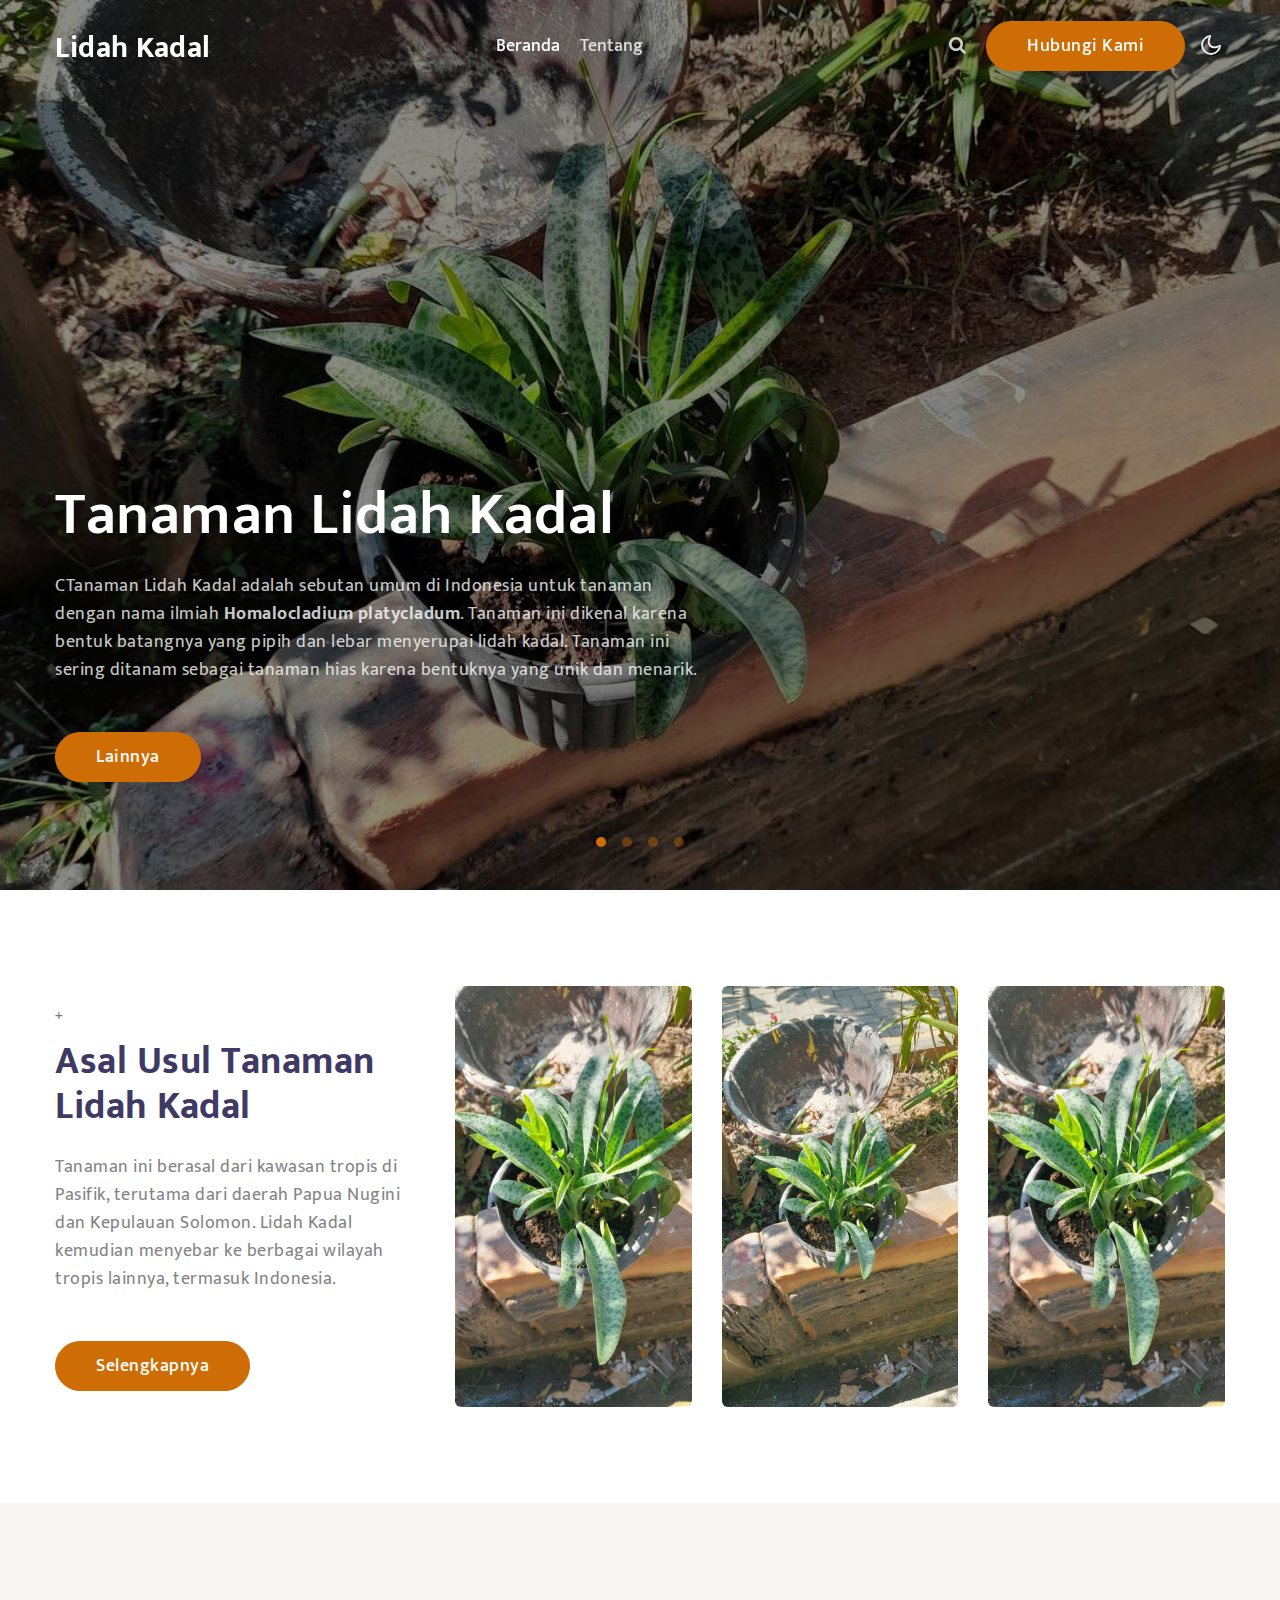
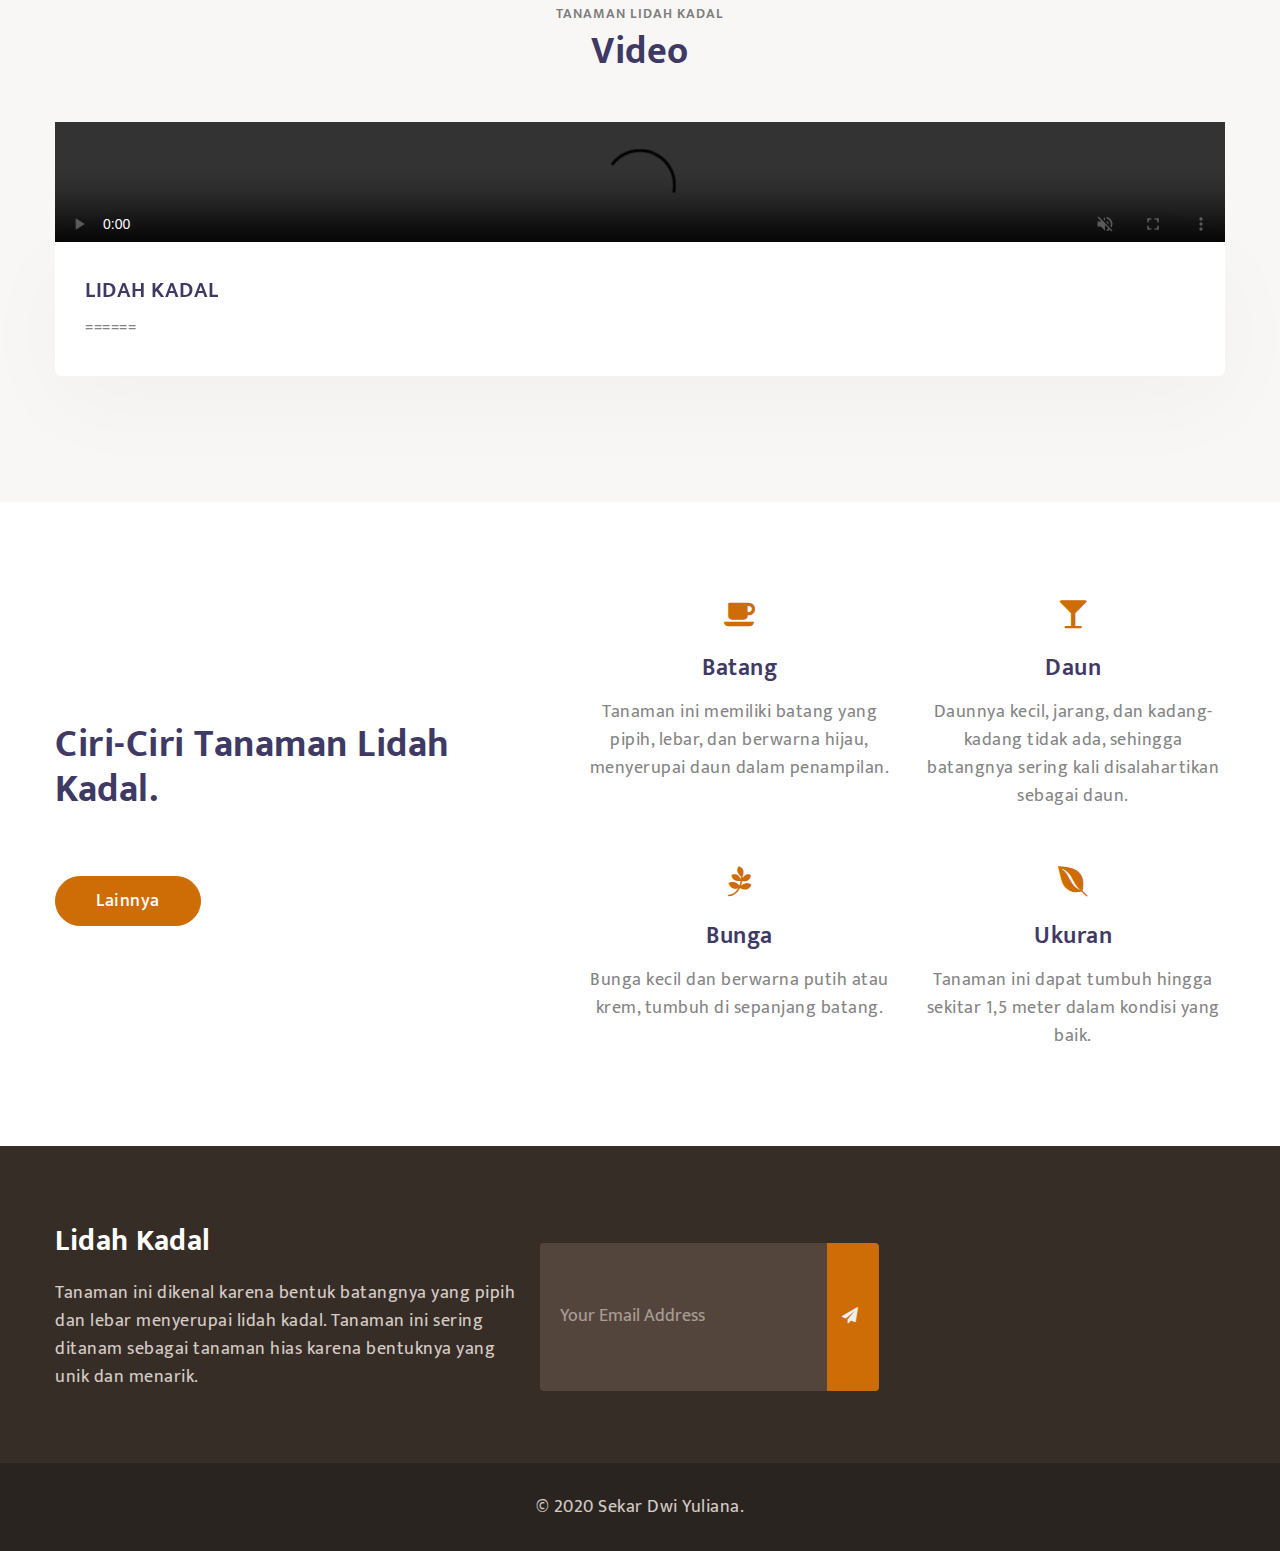
==== lidah kadal/index.html @ 04bbe174 "Add files via upload" ====
<!doctype html>
<html lang="en">
  <head>
    <!-- Required meta tags -->
    <meta charset="utf-8">
    <meta name="viewport" content="width=device-width, initial-scale=1, shrink-to-fit=no">

    <title>Tanaman Lidah Kadal</title>

    <link href="//fonts.googleapis.com/css?family=Mukta:300,400,500" rel="stylesheet">

    <!-- Template CSS -->
    <link rel="stylesheet" href="assets/css/style-starter.css">
  </head>
  <body>
<!--header-->
<header id="site-header" class="fixed-top">
  <div class="container">
      <nav class="navbar navbar-expand-lg stroke px-0 pt-lg-0">
          <h1> <a class="navbar-brand" href="index.html">
                  <span class="fa-sharp-duotone fa-solid fa-seedling"></span> Lidah Kadal
              </a></h1>
          <!-- if logo is image enable this   
  <a class="navbar-brand" href="#index.html">
      <img src="image-path" alt="Your logo" title="Your logo" style="height:35px;" />
  </a> -->
          <button class="navbar-toggler  collapsed bg-gradient" type="button" data-toggle="collapse"
              data-target="#navbarTogglerDemo02" aria-controls="navbarTogglerDemo02" aria-expanded="false"
              aria-label="Toggle navigation">
              <span class="navbar-toggler-icon fa icon-expand fa-bars"></span>
              <span class="navbar-toggler-icon fa icon-close fa-times"></span>
          </button>

          <div class="collapse navbar-collapse" id="navbarTogglerDemo02">
              <ul class="navbar-nav mx-lg-auto">
                  <li class="nav-item active">
                      <a class="nav-link" href="index.html">Beranda <span class="sr-only">(current)</span></a>
                  </li>
                  <li class="nav-item @@about__active">
                      <a class="nav-link" href="about.html">Tentang</a>
                  
              </ul>

              <!--/search-right-->
              <div class="search-right">
                  <a href="#search" title="search"><span class="fa fa-search" aria-hidden="true"></span></a>
                  <!-- search popup -->
                  <div id="search" class="pop-overlay">
                      <div class="popup">

                          <form action="error.html" method="GET" class="search-box">
                              <input type="search" placeholder="Enter Keyword" name="search" required="required"
                                  autofocus="">
                              <button type="submit" class="btn"><span class="fa fa-search"
                                      aria-hidden="true"></span></button>
                          </form>

                      </div>
                      <a class="close" href="#close">×</a>
                  </div>
                  <!-- /search popup -->
              </div>
              <!--//search-right-->
              <div class="top-quote mr-lg-3 mt-lg-0">
                  <a href="#buytheme" class="btn btn-style btn-primary">Hubungi Kami</a>
              </div>
          </div>
          <!-- toggle switch for light and dark theme -->
          <div class="mobile-position">
              <nav class="navigation">
                  <div class="theme-switch-wrapper">
                      <label class="theme-switch" for="checkbox">
                          <input type="checkbox" id="checkbox">
                          <div class="mode-container">
                              <i class="gg-sun"></i>
                              <i class="gg-moon"></i>
                          </div>
                      </label>
                  </div>
              </nav>
          </div>
          <!-- //toggle switch for light and dark theme -->
      </nav>
  </div>
</header>
<!--/header-->
<!-- main-slider -->
<section class="w3l-main-slider" id="home">
    <div class="companies20-content">
        <div class="owl-one owl-carousel owl-theme">
            <div class="item">
                <li>
                    <div class="slider-info banner-view bg bg2">
                        <div class="banner-info">
                            <div class="container">
                                <div class="banner-info-bg">
                                    <h5>Tanaman Lidah Kadal</h5>
                                    <p class="mt-4">CTanaman Lidah Kadal adalah sebutan umum di Indonesia untuk tanaman dengan nama ilmiah <b>Homalocladium platycladum</b>.
                                    Tanaman ini dikenal karena bentuk batangnya yang pipih dan lebar menyerupai lidah kadal. Tanaman ini sering ditanam
                                    sebagai tanaman hias karena bentuknya yang unik dan menarik. </p>
                                    <a class="btn btn-style btn-primary mt-sm-5 mt-4" href="about.html"> Lainnya</a>
                                </div>
                            </div>
                        </div>
                    </div>
                </li>
            </div>
            <div class="item">
                <li>
                    <div class="slider-info banner-view bg bg2">
                        <div class="banner-info">
                            <div class="container">
                                <div class="banner-info-bg">
                                    <h5>Tanaman Lidah Kadal</h5>
                                    <p class="mt-4">CTanaman Lidah Kadal adalah sebutan umum di Indonesia untuk tanaman dengan nama ilmiah <b>Homalocladium
                                            platycladum</b>.
                                        Tanaman ini dikenal karena bentuk batangnya yang pipih dan lebar menyerupai lidah kadal. Tanaman ini sering ditanam
                                        sebagai tanaman hias karena bentuknya yang unik dan menarik. </p>
                                    <a class="btn btn-style btn-primary mt-sm-5 mt-4" href="about.html"> Lainnya</a>
                                </div>
                            </div>
                        </div>
                    </div>
                </li>
            </div>
            <div class="item">
                <li>
                    <div class="slider-info banner-view bg bg2">
                        <div class="banner-info">
                            <div class="container">
                                <div class="banner-info-bg">
                                    <h5>Tanaman Lidah Kadal</h5>
                                    <p class="mt-4">CTanaman Lidah Kadal adalah sebutan umum di Indonesia untuk tanaman dengan nama ilmiah <b>Homalocladium
                                            platycladum</b>.
                                        Tanaman ini dikenal karena bentuk batangnya yang pipih dan lebar menyerupai lidah kadal. Tanaman ini sering ditanam
                                        sebagai tanaman hias karena bentuknya yang unik dan menarik. </p>
                                    <a class="btn btn-style btn-primary mt-sm-5 mt-4" href="about.html"> Lainnya</a>
                                </div>
                            </div>
                        </div>
                    </div>
                </li>
            </div>
            <div class="item">
                <li>
                    <div class="slider-info banner-view bg bg2">
                        <div class="banner-info">
                            <div class="container">
                                <div class="banner-info-bg">
                                    <h5>Celebrate coffee brands</h5>
                                    <p class="mt-4">Coffee Shop is the place where you can get flavorful coffee strains
                                        from global elite brands and roasters at very affordable price. Lorem ipsum
                                        dolor sit amet elit. Non, explicabo et sit amet. </p>
                                    <a class="btn btn-style btn-primary mt-sm-5 mt-4" href="about.html"> Lainnya</a>
                                </div>
                            </div>
                        </div>
                    </div>
                </li>
            </div>
        </div>
    </div>
</section>
<!-- /main-slider -->
<section class="w3l-servicesblock py-5" id="who">
    <div class="container py-lg-5 py-md-4 py-2">
        <div class="row">
            <div class="col-lg-4 about-right-faq align-self">
                <span class="title-small mb-2">+</span>
                <h3 class="title-big mx-0"> Asal Usul Tanaman Lidah Kadal</h3>
                <p class="mt-lg-4 mt-3">Tanaman ini berasal dari kawasan tropis di Pasifik, terutama dari daerah Papua Nugini dan Kepulauan Solomon. Lidah Kadal
                kemudian menyebar ke berbagai wilayah tropis lainnya, termasuk Indonesia.</p>
                <a class="btn btn-style btn-primary mt-lg-5 mt-4" href="about.html"> Selengkapnya</a>
            </div>
            <div class="col-lg-8">
                <div class="row">
                    <div class="col-md-4 col-6 left-wthree-img mt-lg-0 mt-5">
                        <img src="assets/images/a1.jpg" alt="" class="img-fluid radius-image">
                    </div>
                    <div class="col-md-4 col-6 left-wthree-img mt-lg-0 mt-5">
                        <img src="assets/images/a2.jpg" alt="" class="img-fluid radius-image">
                    </div>
                    <div class="col-md-4 col-6 left-wthree-img mt-lg-0 mt-md-5 mt-4">
                        <img src="assets/images/a3.jpg" alt="" class="img-fluid radius-image">
                    </div>
                </div>
            </div>
        </div>
    </div>
</section>
<section class="w3l-features-8" id="products">
    <!-- /features -->
    <div class="features py-5">
        <div class="container py-lg-5 py-md-4 py-2">
            <h5 class="title-small text-center">TANAMAN LIDAH KADAL</h5>
            <h3 class="title-big text-center mb-md-5 mb-4">Video</h3>
            <div class="fea-gd-vv text-center row">
                <div class="float-top col-lg-12 col-md-12">
                    <video class="video-responsive" controls autoplay loop muted>
                        <source src="assets/images/lidahh.mp4" type="video/mp4">
                        Your browser does not support the video tag.
                    </video>
                    <div class="float-lt feature-gd">
                        <h3><a href="#url">LIDAH KADAL</a></h3>
                        <p>======</p>
                    </div>
                </div>
            </div>
        </div>
    </div>
    <!-- //features -->
</section>
<!-- /homeblock2-->
<section class="w3l-homeblock2 py-5" id="services">
    <div class="container py-lg-5 py-md-4">
        <div class="grids-area-hny main-cont-wthree-fea row">
            <div class="col-lg-5 align-self">
                <span class="title-small"></span>
                <h3 class="title-big mx-0"> Ciri-Ciri Tanaman Lidah Kadal.</h3>
                <p class="mt-3"></p>
                <a class="btn btn-style btn-primary mt-sm-5 mt-4" href="about.html">Lainnya</a>
            </div>
            <div class="col-lg-7 pl-lg-5 mt-lg-0 mt-5">
                <div class="row">
                    <div class="col-sm-6 grids-feature">
                        <div class="area-box">
                            <span class="fa fa-coffee"></span>
                            <h4><a href="#feature" class="title-head">Batang</a></h4>
                            <p>Tanaman ini memiliki batang yang pipih, lebar, dan berwarna hijau, menyerupai daun dalam penampilan.</p>
                        </div>
                    </div>
                    <div class="col-sm-6 grids-feature mt-sm-0 mt-5">
                        <div class="area-box">
                            <span class="fa fa-glass"></span>
                            <h4><a href="#feature" class="title-head">Daun</a></h4>
                            <p>Daunnya kecil, jarang, dan kadang-kadang tidak ada, sehingga batangnya sering kali disalahartikan sebagai daun.</p>
                        </div>
                    </div>
                    <div class="col-sm-6 grids-feature mt-5 pt-lg-2">
                        <div class="area-box">
                            <span class="fa fa-pagelines"></span>
                            <h4><a href="#feature" class="title-head">Bunga</a></h4>
                            <p>Bunga kecil dan berwarna putih atau krem, tumbuh di sepanjang batang.</p>
                        </div>
                    </div>
                    <div class="col-sm-6 grids-feature mt-5 pt-lg-2">
                        <div class="area-box">
                            <span class="fa fa-envira"></span>
                            <h4><a href="#feature" class="title-head">Ukuran</a></h4>
                            <p>Tanaman ini dapat tumbuh hingga sekitar 1,5 meter dalam kondisi yang baik.</p>
                        </div>
                    </div>
                </div>
            </div>
        </div>
    </div>
</section>

<section class="w3l-footer-29-main">
  <div class="footer-29 py-5">
    <div class="container py-lg-4 py-sm-3">
      <div class="row footer-top-29">
        <div class="col-lg-5 footer-list-29 footer-1">
          <h2><a href="index.html" class=""><span class=""></span> Lidah Kadal</a></h2>
          <p>Tanaman ini dikenal karena bentuk batangnya yang pipih dan lebar menyerupai lidah kadal. Tanaman ini sering ditanam
        sebagai tanaman hias karena bentuknya yang unik dan menarik.
          </p>
        </div>
        

          <form action="#" class="subscribe" method="post">
            <input type="email" name="email" placeholder="Your Email Address" required="">
            <button><span class="fa fa-paper-plane"></span></button>
          </form>
        </div>
      </div>

    </div>
  </div>
  <div class="bottom-copies text-center">
    <div class="container">
      <p class="copy-footer-29">© 2020 Sekar Dwi Yuliana.
    </div>
  </div>

  <!-- move top -->
  <button onclick="topFunction()" id="movetop" title="Go to top">
    <span class="fa fa-angle-up"></span>
  </button>
  <script>
    // When the user scrolls down 20px from the top of the document, show the button
    window.onscroll = function () {
      scrollFunction()
    };

    function scrollFunction() {
      if (document.body.scrollTop > 20 || document.documentElement.scrollTop > 20) {
        document.getElementById("movetop").style.display = "block";
      } else {
        document.getElementById("movetop").style.display = "none";
      }
    }

    // When the user clicks on the button, scroll to the top of the document
    function topFunction() {
      document.body.scrollTop = 0;
      document.documentElement.scrollTop = 0;
    }
  </script>
  <!-- //move top -->
</section>

<!-- Template JavaScript -->
<script src="assets/js/jquery-3.3.1.min.js"></script>

<script src="assets/js/theme-change.js"></script>

<!-- js for portfolio lightbox -->
<script src="assets/js/jquery-2.1.4.min.js"></script>
<script src="assets/js/jquery.chocolat.js "></script>
<!--light-box-files -->
<script type="text/javascript ">
  $(function () {
    $('.w3_agile_portfolio_grid a').Chocolat();
  });
</script>
<!-- /js for portfolio lightbox -->

<script src="assets/js/jquery.magnific-popup.min.js"></script>
<script>
  $(document).ready(function () {
    $('.popup-with-zoom-anim').magnificPopup({
      type: 'inline',

      fixedContentPos: false,
      fixedBgPos: true,

      overflowY: 'auto',

      closeBtnInside: true,
      preloader: false,

      midClick: true,
      removalDelay: 300,
      mainClass: 'my-mfp-zoom-in'
    });

    $('.popup-with-move-anim').magnificPopup({
      type: 'inline',

      fixedContentPos: false,
      fixedBgPos: true,

      overflowY: 'auto',

      closeBtnInside: true,
      preloader: false,

      midClick: true,
      removalDelay: 300,
      mainClass: 'my-mfp-slide-bottom'
    });
  });
</script>

<!-- script for testimonials -->
<script>
  $(document).ready(function () {
    $('.owl-testimonial').owlCarousel({
      loop: true,
      margin: 0,
      nav: true,
      dots: false,
      responsiveClass: true,
      autoplay: false,
      autoplayTimeout: 5000,
      autoplaySpeed: 1000,
      autoplayHoverPause: false,
      responsive: {
        0: {
          items: 1,
          nav: true
        },
        480: {
          items: 1,
          nav: true
        },
        667: {
          items: 1,
          nav: true
        },
        1000: {
          items: 1,
          nav: true
        }
      }
    })
  })
</script>
<!-- //script for testimonials -->

<!-- script for blog slider -->
<script>
  $(document).ready(function () {
    $('.owl-two').owlCarousel({
      loop: true,
      margin: 30,
      nav: false,
      responsiveClass: true,
      autoplay: false,
      autoplayTimeout: 5000,
      autoplaySpeed: 1000,
      autoplayHoverPause: false,
      responsive: {
        0: {
          items: 1,
          nav: false
        },
        480: {
          items: 1,
          nav: false
        },
        992: {
          items: 2,
          nav: false
        }
      }
    })
  })
</script>
<!-- //script for blog slider -->

<script src="assets/js/owl.carousel.js"></script>

<!-- script for banner slider-->
<script>
  $(document).ready(function () {
    $('.owl-one').owlCarousel({
      loop: true,
      margin: 0,
      nav: false,
      responsiveClass: true,
      autoplay: false,
      autoplayTimeout: 5000,
      autoplaySpeed: 1000,
      autoplayHoverPause: false,
      responsive: {
        0: {
          items: 1,
          nav: false
        },
        480: {
          items: 1,
          nav: false
        },
        667: {
          items: 1,
          nav: false
        },
        1000: {
          items: 1,
          nav: false
        }
      }
    })
  })
</script>
<!-- //script -->


<!-- disable body scroll which navbar is in active -->
<script>
  $(function () {
    $('.navbar-toggler').click(function () {
      $('body').toggleClass('noscroll');
    })
  });
</script>
<!-- disable body scroll which navbar is in active -->

<!--/MENU-JS-->
<script>
  $(window).on("scroll", function () {
    var scroll = $(window).scrollTop();

    if (scroll >= 80) {
      $("#site-header").addClass("nav-fixed");
    } else {
      $("#site-header").removeClass("nav-fixed");
    }
  });

  //Main navigation Active Class Add Remove
  $(".navbar-toggler").on("click", function () {
    $("header").toggleClass("active");
  });
  $(document).on("ready", function () {
    if ($(window).width() > 991) {
      $("header").removeClass("active");
    }
    $(window).on("resize", function () {
      if ($(window).width() > 991) {
        $("header").removeClass("active");
      }
    });
  });
</script>
<!--//MENU-JS-->

<script src="assets/js/bootstrap.min.js"></script>
</body>

</html>
---- lidah kadal/assets/css/style-starter.css ----
@charset "UTF-8";
/*--
Author: W3layouts
Author URL: http://w3layouts.com
--*/
/*!
 * Bootstrap v4.4.1 (https://getbootstrap.com/)
 * Copyright 2011-2019 The Bootstrap Authors
 * Copyright 2011-2019 Twitter, Inc.
 * Licensed under MIT (https://github.com/twbs/bootstrap/blob/master/LICENSE)
 */
:root {
  --blue: #007bff;
  --indigo: #6610f2;
  --purple: #6f42c1;
  --pink: #e83e8c;
  --red: #dc3545;
  --orange: #fd7e14;
  --yellow: #ffc107;
  --green: #28a745;
  --teal: #20c997;
  --cyan: #17a2b8;
  --white: #fff;
  --gray: #6c757d;
  --gray-dark: #343a40;
  --primary: #ce6d06;
  --secondary: #f8b195;
  --success: #28a745;
  --info: #17a2b8;
  --warning: #ffc107;
  --danger: #dc3545;
  --light: #f8f9fa;
  --dark: #343a40;
  --breakpoint-xs: 0;
  --breakpoint-sm: 576px;
  --breakpoint-md: 768px;
  --breakpoint-lg: 992px;
  --breakpoint-xl: 1200px;
  --font-family-sans-serif: -apple-system, BlinkMacSystemFont, "Segoe UI", Roboto, "Helvetica Neue", Arial, "Noto Sans", sans-serif, "Apple Color Emoji", "Segoe UI Emoji", "Segoe UI Symbol", "Noto Color Emoji";
  --font-family-monospace: SFMono-Regular, Menlo, Monaco, Consolas, "Liberation Mono", "Courier New", monospace; }

*,
*::before,
*::after {
  box-sizing: border-box; }

html {
  font-family: sans-serif;
  line-height: 1.15;
  -webkit-text-size-adjust: 100%;
  -webkit-tap-highlight-color: rgba(0, 0, 0, 0); }

article, aside, figcaption, figure, footer, header, hgroup, main, nav, section {
  display: block; }

body {
  margin: 0;
  font-family: -apple-system, BlinkMacSystemFont, "Segoe UI", Roboto, "Helvetica Neue", Arial, "Noto Sans", sans-serif, "Apple Color Emoji", "Segoe UI Emoji", "Segoe UI Symbol", "Noto Color Emoji";
  font-size: 1rem;
  font-weight: 400;
  line-height: 1.5;
  color: #212529;
  text-align: left;
  background-color: #fff; }

[tabindex="-1"]:focus:not(:focus-visible) {
  outline: 0 !important; }

hr {
  box-sizing: content-box;
  height: 0;
  overflow: visible; }

h1, h2, h3, h4, h5, h6 {
  margin-top: 0;
  margin-bottom: 0.5rem; }

p {
  margin-top: 0;
  margin-bottom: 1rem; }

abbr[title],
abbr[data-original-title] {
  text-decoration: underline;
  -webkit-text-decoration: underline dotted;
          text-decoration: underline dotted;
  cursor: help;
  border-bottom: 0;
  -webkit-text-decoration-skip-ink: none;
          text-decoration-skip-ink: none; }

address {
  margin-bottom: 1rem;
  font-style: normal;
  line-height: inherit; }

ol,
ul,
dl {
  margin-top: 0;
  margin-bottom: 1rem; }

ol ol,
ul ul,
ol ul,
ul ol {
  margin-bottom: 0; }

dt {
  font-weight: 700; }

dd {
  margin-bottom: .5rem;
  margin-left: 0; }

blockquote {
  margin: 0 0 1rem; }

b,
strong {
  font-weight: bolder; }

small {
  font-size: 80%; }

sub,
sup {
  position: relative;
  font-size: 75%;
  line-height: 0;
  vertical-align: baseline; }

sub {
  bottom: -.25em; }

sup {
  top: -.5em; }

a {
  color: #ce6d06;
  text-decoration: none;
  background-color: transparent; }
  a:hover {
    color: #844604;
    text-decoration: underline; }

a:not([href]) {
  color: inherit;
  text-decoration: none; }
  a:not([href]):hover {
    color: inherit;
    text-decoration: none; }

pre,
code,
kbd,
samp {
  font-family: SFMono-Regular, Menlo, Monaco, Consolas, "Liberation Mono", "Courier New", monospace;
  font-size: 1em; }

pre {
  margin-top: 0;
  margin-bottom: 1rem;
  overflow: auto; }

figure {
  margin: 0 0 1rem; }

img {
  vertical-align: middle;
  border-style: none; }

svg {
  overflow: hidden;
  vertical-align: middle; }

table {
  border-collapse: collapse; }

caption {
  padding-top: 0.75rem;
  padding-bottom: 0.75rem;
  color: #6c757d;
  text-align: left;
  caption-side: bottom; }

th {
  text-align: inherit; }

label {
  display: inline-block;
  margin-bottom: 0.5rem; }

button {
  border-radius: 0; }

button:focus {
  outline: 1px dotted;
  outline: 5px auto -webkit-focus-ring-color; }

input,
button,
select,
optgroup,
textarea {
  margin: 0;
  font-family: inherit;
  font-size: inherit;
  line-height: inherit; }

button,
input {
  overflow: visible; }

button,
select {
  text-transform: none; }

select {
  word-wrap: normal; }

button,
[type="button"],
[type="reset"],
[type="submit"] {
  -webkit-appearance: button; }

button:not(:disabled),
[type="button"]:not(:disabled),
[type="reset"]:not(:disabled),
[type="submit"]:not(:disabled) {
  cursor: pointer; }

button::-moz-focus-inner,
[type="button"]::-moz-focus-inner,
[type="reset"]::-moz-focus-inner,
[type="submit"]::-moz-focus-inner {
  padding: 0;
  border-style: none; }

input[type="radio"],
input[type="checkbox"] {
  box-sizing: border-box;
  padding: 0; }

input[type="date"],
input[type="time"],
input[type="datetime-local"],
input[type="month"] {
  -webkit-appearance: listbox; }

textarea {
  overflow: auto;
  resize: vertical; }

fieldset {
  min-width: 0;
  padding: 0;
  margin: 0;
  border: 0; }

legend {
  display: block;
  width: 100%;
  max-width: 100%;
  padding: 0;
  margin-bottom: .5rem;
  font-size: 1.5rem;
  line-height: inherit;
  color: inherit;
  white-space: normal; }
  @media (max-width: 1200px) {
    legend {
      font-size: calc(1.275rem + 0.3vw) ; } }

progress {
  vertical-align: baseline; }

[type="number"]::-webkit-inner-spin-button,
[type="number"]::-webkit-outer-spin-button {
  height: auto; }

[type="search"] {
  outline-offset: -2px;
  -webkit-appearance: none; }

[type="search"]::-webkit-search-decoration {
  -webkit-appearance: none; }

::-webkit-file-upload-button {
  font: inherit;
  -webkit-appearance: button; }

output {
  display: inline-block; }

summary {
  display: list-item;
  cursor: pointer; }

template {
  display: none; }

[hidden] {
  display: none !important; }

h1, h2, h3, h4, h5, h6,
.h1, .h2, .h3, .h4, .h5, .h6 {
  margin-bottom: 0.5rem;
  font-weight: 500;
  line-height: 1.2; }

h1, .h1 {
  font-size: 2.5rem; }
  @media (max-width: 1200px) {
    h1, .h1 {
      font-size: calc(1.375rem + 1.5vw) ; } }

h2, .h2 {
  font-size: 2rem; }
  @media (max-width: 1200px) {
    h2, .h2 {
      font-size: calc(1.325rem + 0.9vw) ; } }

h3, .h3 {
  font-size: 1.75rem; }
  @media (max-width: 1200px) {
    h3, .h3 {
      font-size: calc(1.3rem + 0.6vw) ; } }

h4, .h4 {
  font-size: 1.5rem; }
  @media (max-width: 1200px) {
    h4, .h4 {
      font-size: calc(1.275rem + 0.3vw) ; } }

h5, .h5 {
  font-size: 1.25rem; }

h6, .h6 {
  font-size: 1rem; }

.lead {
  font-size: 1.25rem;
  font-weight: 300; }

.display-1 {
  font-size: 6rem;
  font-weight: 300;
  line-height: 1.2; }
  @media (max-width: 1200px) {
    .display-1 {
      font-size: calc(1.725rem + 5.7vw) ; } }

.display-2 {
  font-size: 5.5rem;
  font-weight: 300;
  line-height: 1.2; }
  @media (max-width: 1200px) {
    .display-2 {
      font-size: calc(1.675rem + 5.1vw) ; } }

.display-3 {
  font-size: 4.5rem;
  font-weight: 300;
  line-height: 1.2; }
  @media (max-width: 1200px) {
    .display-3 {
      font-size: calc(1.575rem + 3.9vw) ; } }

.display-4 {
  font-size: 3.5rem;
  font-weight: 300;
  line-height: 1.2; }
  @media (max-width: 1200px) {
    .display-4 {
      font-size: calc(1.475rem + 2.7vw) ; } }

hr {
  margin-top: 1rem;
  margin-bottom: 1rem;
  border: 0;
  border-top: 1px solid rgba(0, 0, 0, 0.1); }

small,
.small {
  font-size: 80%;
  font-weight: 400; }

mark,
.mark {
  padding: 0.2em;
  background-color: #fcf8e3; }

.list-unstyled {
  padding-left: 0;
  list-style: none; }

.list-inline {
  padding-left: 0;
  list-style: none; }

.list-inline-item {
  display: inline-block; }
  .list-inline-item:not(:last-child) {
    margin-right: 0.5rem; }

.initialism {
  font-size: 90%;
  text-transform: uppercase; }

.blockquote {
  margin-bottom: 1rem;
  font-size: 1.25rem; }

.blockquote-footer {
  display: block;
  font-size: 80%;
  color: #6c757d; }
  .blockquote-footer::before {
    content: "\2014\00A0"; }

.img-fluid {
  max-width: 100%;
  height: auto; }

.img-thumbnail {
  padding: 0.25rem;
  background-color: #fff;
  border: 1px solid #dee2e6;
  border-radius: 0.25rem;
  max-width: 100%;
  height: auto; }

.figure {
  display: inline-block; }

.figure-img {
  margin-bottom: 0.5rem;
  line-height: 1; }

.figure-caption {
  font-size: 90%;
  color: #6c757d; }

code {
  font-size: 87.5%;
  color: #e83e8c;
  word-wrap: break-word; }
  a > code {
    color: inherit; }

kbd {
  padding: 0.2rem 0.4rem;
  font-size: 87.5%;
  color: #fff;
  background-color: #212529;
  border-radius: 0.2rem; }
  kbd kbd {
    padding: 0;
    font-size: 100%;
    font-weight: 700; }

pre {
  display: block;
  font-size: 87.5%;
  color: #212529; }
  pre code {
    font-size: inherit;
    color: inherit;
    word-break: normal; }

.pre-scrollable {
  max-height: 340px;
  overflow-y: scroll; }

.container {
  width: 100%;
  padding-right: 15px;
  padding-left: 15px;
  margin-right: auto;
  margin-left: auto; }
  @media (min-width: 576px) {
    .container {
      max-width: 540px; } }
  @media (min-width: 768px) {
    .container {
      max-width: 720px; } }
  @media (min-width: 992px) {
    .container {
      max-width: 960px; } }
  @media (min-width: 1200px) {
    .container {
      max-width: 1140px; } }

.container-fluid, .container-sm, .container-md, .container-lg, .container-xl {
  width: 100%;
  padding-right: 15px;
  padding-left: 15px;
  margin-right: auto;
  margin-left: auto; }

@media (min-width: 576px) {
  .container, .container-sm {
    max-width: 540px; } }

@media (min-width: 768px) {
  .container, .container-sm, .container-md {
    max-width: 720px; } }

@media (min-width: 992px) {
  .container, .container-sm, .container-md, .container-lg {
    max-width: 960px; } }

@media (min-width: 1200px) {
  .container, .container-sm, .container-md, .container-lg, .container-xl {
    max-width: 1140px; } }

.row {
  display: flex;
  flex-wrap: wrap;
  margin-right: -15px;
  margin-left: -15px; }

.no-gutters {
  margin-right: 0;
  margin-left: 0; }
  .no-gutters > .col,
  .no-gutters > [class*="col-"] {
    padding-right: 0;
    padding-left: 0; }

.col-1, .col-2, .col-3, .col-4, .col-5, .col-6, .col-7, .col-8, .col-9, .col-10, .col-11, .col-12, .col,
.col-auto, .col-sm-1, .col-sm-2, .col-sm-3, .col-sm-4, .col-sm-5, .col-sm-6, .col-sm-7, .col-sm-8, .col-sm-9, .col-sm-10, .col-sm-11, .col-sm-12, .col-sm,
.col-sm-auto, .col-md-1, .col-md-2, .col-md-3, .col-md-4, .col-md-5, .col-md-6, .col-md-7, .col-md-8, .col-md-9, .col-md-10, .col-md-11, .col-md-12, .col-md,
.col-md-auto, .col-lg-1, .col-lg-2, .col-lg-3, .col-lg-4, .col-lg-5, .col-lg-6, .col-lg-7, .col-lg-8, .col-lg-9, .col-lg-10, .col-lg-11, .col-lg-12, .col-lg,
.col-lg-auto, .col-xl-1, .col-xl-2, .col-xl-3, .col-xl-4, .col-xl-5, .col-xl-6, .col-xl-7, .col-xl-8, .col-xl-9, .col-xl-10, .col-xl-11, .col-xl-12, .col-xl,
.col-xl-auto {
  position: relative;
  width: 100%;
  padding-right: 15px;
  padding-left: 15px; }

.col {
  flex-basis: 0;
  flex-grow: 1;
  max-width: 100%; }

.row-cols-1 > * {
  flex: 0 0 100%;
  max-width: 100%; }

.row-cols-2 > * {
  flex: 0 0 50%;
  max-width: 50%; }

.row-cols-3 > * {
  flex: 0 0 33.33333%;
  max-width: 33.33333%; }

.row-cols-4 > * {
  flex: 0 0 25%;
  max-width: 25%; }

.row-cols-5 > * {
  flex: 0 0 20%;
  max-width: 20%; }

.row-cols-6 > * {
  flex: 0 0 16.66667%;
  max-width: 16.66667%; }

.col-auto {
  flex: 0 0 auto;
  width: auto;
  max-width: 100%; }

.col-1 {
  flex: 0 0 8.33333%;
  max-width: 8.33333%; }

.col-2 {
  flex: 0 0 16.66667%;
  max-width: 16.66667%; }

.col-3 {
  flex: 0 0 25%;
  max-width: 25%; }

.col-4 {
  flex: 0 0 33.33333%;
  max-width: 33.33333%; }

.col-5 {
  flex: 0 0 41.66667%;
  max-width: 41.66667%; }

.col-6 {
  flex: 0 0 50%;
  max-width: 50%; }

.col-7 {
  flex: 0 0 58.33333%;
  max-width: 58.33333%; }

.col-8 {
  flex: 0 0 66.66667%;
  max-width: 66.66667%; }

.col-9 {
  flex: 0 0 75%;
  max-width: 75%; }

.col-10 {
  flex: 0 0 83.33333%;
  max-width: 83.33333%; }

.col-11 {
  flex: 0 0 91.66667%;
  max-width: 91.66667%; }

.col-12 {
  flex: 0 0 100%;
  max-width: 100%; }

.order-first {
  order: -1; }

.order-last {
  order: 13; }

.order-0 {
  order: 0; }

.order-1 {
  order: 1; }

.order-2 {
  order: 2; }

.order-3 {
  order: 3; }

.order-4 {
  order: 4; }

.order-5 {
  order: 5; }

.order-6 {
  order: 6; }

.order-7 {
  order: 7; }

.order-8 {
  order: 8; }

.order-9 {
  order: 9; }

.order-10 {
  order: 10; }

.order-11 {
  order: 11; }

.order-12 {
  order: 12; }

.offset-1 {
  margin-left: 8.33333%; }

.offset-2 {
  margin-left: 16.66667%; }

.offset-3 {
  margin-left: 25%; }

.offset-4 {
  margin-left: 33.33333%; }

.offset-5 {
  margin-left: 41.66667%; }

.offset-6 {
  margin-left: 50%; }

.offset-7 {
  margin-left: 58.33333%; }

.offset-8 {
  margin-left: 66.66667%; }

.offset-9 {
  margin-left: 75%; }

.offset-10 {
  margin-left: 83.33333%; }

.offset-11 {
  margin-left: 91.66667%; }

@media (min-width: 576px) {
  .col-sm {
    flex-basis: 0;
    flex-grow: 1;
    max-width: 100%; }
  .row-cols-sm-1 > * {
    flex: 0 0 100%;
    max-width: 100%; }
  .row-cols-sm-2 > * {
    flex: 0 0 50%;
    max-width: 50%; }
  .row-cols-sm-3 > * {
    flex: 0 0 33.33333%;
    max-width: 33.33333%; }
  .row-cols-sm-4 > * {
    flex: 0 0 25%;
    max-width: 25%; }
  .row-cols-sm-5 > * {
    flex: 0 0 20%;
    max-width: 20%; }
  .row-cols-sm-6 > * {
    flex: 0 0 16.66667%;
    max-width: 16.66667%; }
  .col-sm-auto {
    flex: 0 0 auto;
    width: auto;
    max-width: 100%; }
  .col-sm-1 {
    flex: 0 0 8.33333%;
    max-width: 8.33333%; }
  .col-sm-2 {
    flex: 0 0 16.66667%;
    max-width: 16.66667%; }
  .col-sm-3 {
    flex: 0 0 25%;
    max-width: 25%; }
  .col-sm-4 {
    flex: 0 0 33.33333%;
    max-width: 33.33333%; }
  .col-sm-5 {
    flex: 0 0 41.66667%;
    max-width: 41.66667%; }
  .col-sm-6 {
    flex: 0 0 50%;
    max-width: 50%; }
  .col-sm-7 {
    flex: 0 0 58.33333%;
    max-width: 58.33333%; }
  .col-sm-8 {
    flex: 0 0 66.66667%;
    max-width: 66.66667%; }
  .col-sm-9 {
    flex: 0 0 75%;
    max-width: 75%; }
  .col-sm-10 {
    flex: 0 0 83.33333%;
    max-width: 83.33333%; }
  .col-sm-11 {
    flex: 0 0 91.66667%;
    max-width: 91.66667%; }
  .col-sm-12 {
    flex: 0 0 100%;
    max-width: 100%; }
  .order-sm-first {
    order: -1; }
  .order-sm-last {
    order: 13; }
  .order-sm-0 {
    order: 0; }
  .order-sm-1 {
    order: 1; }
  .order-sm-2 {
    order: 2; }
  .order-sm-3 {
    order: 3; }
  .order-sm-4 {
    order: 4; }
  .order-sm-5 {
    order: 5; }
  .order-sm-6 {
    order: 6; }
  .order-sm-7 {
    order: 7; }
  .order-sm-8 {
    order: 8; }
  .order-sm-9 {
    order: 9; }
  .order-sm-10 {
    order: 10; }
  .order-sm-11 {
    order: 11; }
  .order-sm-12 {
    order: 12; }
  .offset-sm-0 {
    margin-left: 0; }
  .offset-sm-1 {
    margin-left: 8.33333%; }
  .offset-sm-2 {
    margin-left: 16.66667%; }
  .offset-sm-3 {
    margin-left: 25%; }
  .offset-sm-4 {
    margin-left: 33.33333%; }
  .offset-sm-5 {
    margin-left: 41.66667%; }
  .offset-sm-6 {
    margin-left: 50%; }
  .offset-sm-7 {
    margin-left: 58.33333%; }
  .offset-sm-8 {
    margin-left: 66.66667%; }
  .offset-sm-9 {
    margin-left: 75%; }
  .offset-sm-10 {
    margin-left: 83.33333%; }
  .offset-sm-11 {
    margin-left: 91.66667%; } }

@media (min-width: 768px) {
  .col-md {
    flex-basis: 0;
    flex-grow: 1;
    max-width: 100%; }
  .row-cols-md-1 > * {
    flex: 0 0 100%;
    max-width: 100%; }
  .row-cols-md-2 > * {
    flex: 0 0 50%;
    max-width: 50%; }
  .row-cols-md-3 > * {
    flex: 0 0 33.33333%;
    max-width: 33.33333%; }
  .row-cols-md-4 > * {
    flex: 0 0 25%;
    max-width: 25%; }
  .row-cols-md-5 > * {
    flex: 0 0 20%;
    max-width: 20%; }
  .row-cols-md-6 > * {
    flex: 0 0 16.66667%;
    max-width: 16.66667%; }
  .col-md-auto {
    flex: 0 0 auto;
    width: auto;
    max-width: 100%; }
  .col-md-1 {
    flex: 0 0 8.33333%;
    max-width: 8.33333%; }
  .col-md-2 {
    flex: 0 0 16.66667%;
    max-width: 16.66667%; }
  .col-md-3 {
    flex: 0 0 25%;
    max-width: 25%; }
  .col-md-4 {
    flex: 0 0 33.33333%;
    max-width: 33.33333%; }
  .col-md-5 {
    flex: 0 0 41.66667%;
    max-width: 41.66667%; }
  .col-md-6 {
    flex: 0 0 50%;
    max-width: 50%; }
  .col-md-7 {
    flex: 0 0 58.33333%;
    max-width: 58.33333%; }
  .col-md-8 {
    flex: 0 0 66.66667%;
    max-width: 66.66667%; }
  .col-md-9 {
    flex: 0 0 75%;
    max-width: 75%; }
  .col-md-10 {
    flex: 0 0 83.33333%;
    max-width: 83.33333%; }
  .col-md-11 {
    flex: 0 0 91.66667%;
    max-width: 91.66667%; }
  .col-md-12 {
    flex: 0 0 100%;
    max-width: 100%; }
  .order-md-first {
    order: -1; }
  .order-md-last {
    order: 13; }
  .order-md-0 {
    order: 0; }
  .order-md-1 {
    order: 1; }
  .order-md-2 {
    order: 2; }
  .order-md-3 {
    order: 3; }
  .order-md-4 {
    order: 4; }
  .order-md-5 {
    order: 5; }
  .order-md-6 {
    order: 6; }
  .order-md-7 {
    order: 7; }
  .order-md-8 {
    order: 8; }
  .order-md-9 {
    order: 9; }
  .order-md-10 {
    order: 10; }
  .order-md-11 {
    order: 11; }
  .order-md-12 {
    order: 12; }
  .offset-md-0 {
    margin-left: 0; }
  .offset-md-1 {
    margin-left: 8.33333%; }
  .offset-md-2 {
    margin-left: 16.66667%; }
  .offset-md-3 {
    margin-left: 25%; }
  .offset-md-4 {
    margin-left: 33.33333%; }
  .offset-md-5 {
    margin-left: 41.66667%; }
  .offset-md-6 {
    margin-left: 50%; }
  .offset-md-7 {
    margin-left: 58.33333%; }
  .offset-md-8 {
    margin-left: 66.66667%; }
  .offset-md-9 {
    margin-left: 75%; }
  .offset-md-10 {
    margin-left: 83.33333%; }
  .offset-md-11 {
    margin-left: 91.66667%; } }

@media (min-width: 992px) {
  .col-lg {
    flex-basis: 0;
    flex-grow: 1;
    max-width: 100%; }
  .row-cols-lg-1 > * {
    flex: 0 0 100%;
    max-width: 100%; }
  .row-cols-lg-2 > * {
    flex: 0 0 50%;
    max-width: 50%; }
  .row-cols-lg-3 > * {
    flex: 0 0 33.33333%;
    max-width: 33.33333%; }
  .row-cols-lg-4 > * {
    flex: 0 0 25%;
    max-width: 25%; }
  .row-cols-lg-5 > * {
    flex: 0 0 20%;
    max-width: 20%; }
  .row-cols-lg-6 > * {
    flex: 0 0 16.66667%;
    max-width: 16.66667%; }
  .col-lg-auto {
    flex: 0 0 auto;
    width: auto;
    max-width: 100%; }
  .col-lg-1 {
    flex: 0 0 8.33333%;
    max-width: 8.33333%; }
  .col-lg-2 {
    flex: 0 0 16.66667%;
    max-width: 16.66667%; }
  .col-lg-3 {
    flex: 0 0 25%;
    max-width: 25%; }
  .col-lg-4 {
    flex: 0 0 33.33333%;
    max-width: 33.33333%; }
  .col-lg-5 {
    flex: 0 0 41.66667%;
    max-width: 41.66667%; }
  .col-lg-6 {
    flex: 0 0 50%;
    max-width: 50%; }
  .col-lg-7 {
    flex: 0 0 58.33333%;
    max-width: 58.33333%; }
  .col-lg-8 {
    flex: 0 0 66.66667%;
    max-width: 66.66667%; }
  .col-lg-9 {
    flex: 0 0 75%;
    max-width: 75%; }
  .col-lg-10 {
    flex: 0 0 83.33333%;
    max-width: 83.33333%; }
  .col-lg-11 {
    flex: 0 0 91.66667%;
    max-width: 91.66667%; }
  .col-lg-12 {
    flex: 0 0 100%;
    max-width: 100%; }
  .order-lg-first {
    order: -1; }
  .order-lg-last {
    order: 13; }
  .order-lg-0 {
    order: 0; }
  .order-lg-1 {
    order: 1; }
  .order-lg-2 {
    order: 2; }
  .order-lg-3 {
    order: 3; }
  .order-lg-4 {
    order: 4; }
  .order-lg-5 {
    order: 5; }
  .order-lg-6 {
    order: 6; }
  .order-lg-7 {
    order: 7; }
  .order-lg-8 {
    order: 8; }
  .order-lg-9 {
    order: 9; }
  .order-lg-10 {
    order: 10; }
  .order-lg-11 {
    order: 11; }
  .order-lg-12 {
    order: 12; }
  .offset-lg-0 {
    margin-left: 0; }
  .offset-lg-1 {
    margin-left: 8.33333%; }
  .offset-lg-2 {
    margin-left: 16.66667%; }
  .offset-lg-3 {
    margin-left: 25%; }
  .offset-lg-4 {
    margin-left: 33.33333%; }
  .offset-lg-5 {
    margin-left: 41.66667%; }
  .offset-lg-6 {
    margin-left: 50%; }
  .offset-lg-7 {
    margin-left: 58.33333%; }
  .offset-lg-8 {
    margin-left: 66.66667%; }
  .offset-lg-9 {
    margin-left: 75%; }
  .offset-lg-10 {
    margin-left: 83.33333%; }
  .offset-lg-11 {
    margin-left: 91.66667%; } }

@media (min-width: 1200px) {
  .col-xl {
    flex-basis: 0;
    flex-grow: 1;
    max-width: 100%; }
  .row-cols-xl-1 > * {
    flex: 0 0 100%;
    max-width: 100%; }
  .row-cols-xl-2 > * {
    flex: 0 0 50%;
    max-width: 50%; }
  .row-cols-xl-3 > * {
    flex: 0 0 33.33333%;
    max-width: 33.33333%; }
  .row-cols-xl-4 > * {
    flex: 0 0 25%;
    max-width: 25%; }
  .row-cols-xl-5 > * {
    flex: 0 0 20%;
    max-width: 20%; }
  .row-cols-xl-6 > * {
    flex: 0 0 16.66667%;
    max-width: 16.66667%; }
  .col-xl-auto {
    flex: 0 0 auto;
    width: auto;
    max-width: 100%; }
  .col-xl-1 {
    flex: 0 0 8.33333%;
    max-width: 8.33333%; }
  .col-xl-2 {
    flex: 0 0 16.66667%;
    max-width: 16.66667%; }
  .col-xl-3 {
    flex: 0 0 25%;
    max-width: 25%; }
  .col-xl-4 {
    flex: 0 0 33.33333%;
    max-width: 33.33333%; }
  .col-xl-5 {
    flex: 0 0 41.66667%;
    max-width: 41.66667%; }
  .col-xl-6 {
    flex: 0 0 50%;
    max-width: 50%; }
  .col-xl-7 {
    flex: 0 0 58.33333%;
    max-width: 58.33333%; }
  .col-xl-8 {
    flex: 0 0 66.66667%;
    max-width: 66.66667%; }
  .col-xl-9 {
    flex: 0 0 75%;
    max-width: 75%; }
  .col-xl-10 {
    flex: 0 0 83.33333%;
    max-width: 83.33333%; }
  .col-xl-11 {
    flex: 0 0 91.66667%;
    max-width: 91.66667%; }
  .col-xl-12 {
    flex: 0 0 100%;
    max-width: 100%; }
  .order-xl-first {
    order: -1; }
  .order-xl-last {
    order: 13; }
  .order-xl-0 {
    order: 0; }
  .order-xl-1 {
    order: 1; }
  .order-xl-2 {
    order: 2; }
  .order-xl-3 {
    order: 3; }
  .order-xl-4 {
    order: 4; }
  .order-xl-5 {
    order: 5; }
  .order-xl-6 {
    order: 6; }
  .order-xl-7 {
    order: 7; }
  .order-xl-8 {
    order: 8; }
  .order-xl-9 {
    order: 9; }
  .order-xl-10 {
    order: 10; }
  .order-xl-11 {
    order: 11; }
  .order-xl-12 {
    order: 12; }
  .offset-xl-0 {
    margin-left: 0; }
  .offset-xl-1 {
    margin-left: 8.33333%; }
  .offset-xl-2 {
    margin-left: 16.66667%; }
  .offset-xl-3 {
    margin-left: 25%; }
  .offset-xl-4 {
    margin-left: 33.33333%; }
  .offset-xl-5 {
    margin-left: 41.66667%; }
  .offset-xl-6 {
    margin-left: 50%; }
  .offset-xl-7 {
    margin-left: 58.33333%; }
  .offset-xl-8 {
    margin-left: 66.66667%; }
  .offset-xl-9 {
    margin-left: 75%; }
  .offset-xl-10 {
    margin-left: 83.33333%; }
  .offset-xl-11 {
    margin-left: 91.66667%; } }

.table {
  width: 100%;
  margin-bottom: 1rem;
  color: #212529; }
  .table th,
  .table td {
    padding: 0.75rem;
    vertical-align: top;
    border-top: 1px solid #dee2e6; }
  .table thead th {
    vertical-align: bottom;
    border-bottom: 2px solid #dee2e6; }
  .table tbody + tbody {
    border-top: 2px solid #dee2e6; }

.table-sm th,
.table-sm td {
  padding: 0.3rem; }

.table-bordered {
  border: 1px solid #dee2e6; }
  .table-bordered th,
  .table-bordered td {
    border: 1px solid #dee2e6; }
  .table-bordered thead th,
  .table-bordered thead td {
    border-bottom-width: 2px; }

.table-borderless th,
.table-borderless td,
.table-borderless thead th,
.table-borderless tbody + tbody {
  border: 0; }

.table-striped tbody tr:nth-of-type(odd) {
  background-color: rgba(0, 0, 0, 0.05); }

.table-hover tbody tr:hover {
  color: #212529;
  background-color: rgba(0, 0, 0, 0.075); }

.table-primary,
.table-primary > th,
.table-primary > td {
  background-color: #f1d6b9; }

.table-primary th,
.table-primary td,
.table-primary thead th,
.table-primary tbody + tbody {
  border-color: #e6b37e; }

.table-hover .table-primary:hover {
  background-color: #edcaa4; }
  .table-hover .table-primary:hover > td,
  .table-hover .table-primary:hover > th {
    background-color: #edcaa4; }

.table-secondary,
.table-secondary > th,
.table-secondary > td {
  background-color: #fde9e1; }

.table-secondary th,
.table-secondary td,
.table-secondary thead th,
.table-secondary tbody + tbody {
  border-color: #fbd6c8; }

.table-hover .table-secondary:hover {
  background-color: #fbd7c9; }
  .table-hover .table-secondary:hover > td,
  .table-hover .table-secondary:hover > th {
    background-color: #fbd7c9; }

.table-success,
.table-success > th,
.table-success > td {
  background-color: #c3e6cb; }

.table-success th,
.table-success td,
.table-success thead th,
.table-success tbody + tbody {
  border-color: #8fd19e; }

.table-hover .table-success:hover {
  background-color: #b1dfbb; }
  .table-hover .table-success:hover > td,
  .table-hover .table-success:hover > th {
    background-color: #b1dfbb; }

.table-info,
.table-info > th,
.table-info > td {
  background-color: #bee5eb; }

.table-info th,
.table-info td,
.table-info thead th,
.table-info tbody + tbody {
  border-color: #86cfda; }

.table-hover .table-info:hover {
  background-color: #abdde5; }
  .table-hover .table-info:hover > td,
  .table-hover .table-info:hover > th {
    background-color: #abdde5; }

.table-warning,
.table-warning > th,
.table-warning > td {
  background-color: #ffeeba; }

.table-warning th,
.table-warning td,
.table-warning thead th,
.table-warning tbody + tbody {
  border-color: #ffdf7e; }

.table-hover .table-warning:hover {
  background-color: #ffe8a1; }
  .table-hover .table-warning:hover > td,
  .table-hover .table-warning:hover > th {
    background-color: #ffe8a1; }

.table-danger,
.table-danger > th,
.table-danger > td {
  background-color: #f5c6cb; }

.table-danger th,
.table-danger td,
.table-danger thead th,
.table-danger tbody + tbody {
  border-color: #ed969e; }

.table-hover .table-danger:hover {
  background-color: #f1b0b7; }
  .table-hover .table-danger:hover > td,
  .table-hover .table-danger:hover > th {
    background-color: #f1b0b7; }

.table-light,
.table-light > th,
.table-light > td {
  background-color: #fdfdfe; }

.table-light th,
.table-light td,
.table-light thead th,
.table-light tbody + tbody {
  border-color: #fbfcfc; }

.table-hover .table-light:hover {
  background-color: #ececf6; }
  .table-hover .table-light:hover > td,
  .table-hover .table-light:hover > th {
    background-color: #ececf6; }

.table-dark,
.table-dark > th,
.table-dark > td {
  background-color: #c6c8ca; }

.table-dark th,
.table-dark td,
.table-dark thead th,
.table-dark tbody + tbody {
  border-color: #95999c; }

.table-hover .table-dark:hover {
  background-color: #b9bbbe; }
  .table-hover .table-dark:hover > td,
  .table-hover .table-dark:hover > th {
    background-color: #b9bbbe; }

.table-active,
.table-active > th,
.table-active > td {
  background-color: rgba(0, 0, 0, 0.075); }

.table-hover .table-active:hover {
  background-color: rgba(0, 0, 0, 0.075); }
  .table-hover .table-active:hover > td,
  .table-hover .table-active:hover > th {
    background-color: rgba(0, 0, 0, 0.075); }

.table .thead-dark th {
  color: #fff;
  background-color: #343a40;
  border-color: #454d55; }

.table .thead-light th {
  color: #495057;
  background-color: #e9ecef;
  border-color: #dee2e6; }

.table-dark {
  color: #fff;
  background-color: #343a40; }
  .table-dark th,
  .table-dark td,
  .table-dark thead th {
    border-color: #454d55; }
  .table-dark.table-bordered {
    border: 0; }
  .table-dark.table-striped tbody tr:nth-of-type(odd) {
    background-color: rgba(255, 255, 255, 0.05); }
  .table-dark.table-hover tbody tr:hover {
    color: #fff;
    background-color: rgba(255, 255, 255, 0.075); }

@media (max-width: 575.98px) {
  .table-responsive-sm {
    display: block;
    width: 100%;
    overflow-x: auto;
    -webkit-overflow-scrolling: touch; }
    .table-responsive-sm > .table-bordered {
      border: 0; } }

@media (max-width: 767.98px) {
  .table-responsive-md {
    display: block;
    width: 100%;
    overflow-x: auto;
    -webkit-overflow-scrolling: touch; }
    .table-responsive-md > .table-bordered {
      border: 0; } }

@media (max-width: 991.98px) {
  .table-responsive-lg {
    display: block;
    width: 100%;
    overflow-x: auto;
    -webkit-overflow-scrolling: touch; }
    .table-responsive-lg > .table-bordered {
      border: 0; } }

@media (max-width: 1199.98px) {
  .table-responsive-xl {
    display: block;
    width: 100%;
    overflow-x: auto;
    -webkit-overflow-scrolling: touch; }
    .table-responsive-xl > .table-bordered {
      border: 0; } }

.table-responsive {
  display: block;
  width: 100%;
  overflow-x: auto;
  -webkit-overflow-scrolling: touch; }
  .table-responsive > .table-bordered {
    border: 0; }

.form-control {
  display: block;
  width: 100%;
  height: calc(1.5em + 0.75rem + 2px);
  padding: 0.375rem 0.75rem;
  font-size: 1rem;
  font-weight: 400;
  line-height: 1.5;
  color: #495057;
  background-color: #fff;
  background-clip: padding-box;
  border: 1px solid #ced4da;
  border-radius: 0.25rem;
  transition: border-color 0.15s ease-in-out, box-shadow 0.15s ease-in-out; }
  @media (prefers-reduced-motion: reduce) {
    .form-control {
      transition: none; } }
  .form-control::-ms-expand {
    background-color: transparent;
    border: 0; }
  .form-control:-moz-focusring {
    color: transparent;
    text-shadow: 0 0 0 #495057; }
  .form-control:focus {
    color: #495057;
    background-color: #fff;
    border-color: #faac59;
    outline: 0;
    box-shadow: 0 0 0 0.2rem rgba(206, 109, 6, 0.25); }
  .form-control::-webkit-input-placeholder {
    color: #6c757d;
    opacity: 1; }
  .form-control::-moz-placeholder {
    color: #6c757d;
    opacity: 1; }
  .form-control:-ms-input-placeholder {
    color: #6c757d;
    opacity: 1; }
  .form-control::-ms-input-placeholder {
    color: #6c757d;
    opacity: 1; }
  .form-control::placeholder {
    color: #6c757d;
    opacity: 1; }
  .form-control:disabled, .form-control[readonly] {
    background-color: #e9ecef;
    opacity: 1; }

select.form-control:focus::-ms-value {
  color: #495057;
  background-color: #fff; }

.form-control-file,
.form-control-range {
  display: block;
  width: 100%; }

.col-form-label {
  padding-top: calc(0.375rem + 1px);
  padding-bottom: calc(0.375rem + 1px);
  margin-bottom: 0;
  font-size: inherit;
  line-height: 1.5; }

.col-form-label-lg {
  padding-top: calc(0.5rem + 1px);
  padding-bottom: calc(0.5rem + 1px);
  font-size: 1.25rem;
  line-height: 1.5; }

.col-form-label-sm {
  padding-top: calc(0.25rem + 1px);
  padding-bottom: calc(0.25rem + 1px);
  font-size: 0.875rem;
  line-height: 1.5; }

.form-control-plaintext {
  display: block;
  width: 100%;
  padding: 0.375rem 0;
  margin-bottom: 0;
  font-size: 1rem;
  line-height: 1.5;
  color: #212529;
  background-color: transparent;
  border: solid transparent;
  border-width: 1px 0; }
  .form-control-plaintext.form-control-sm, .form-control-plaintext.form-control-lg {
    padding-right: 0;
    padding-left: 0; }

.form-control-sm {
  height: calc(1.5em + 0.5rem + 2px);
  padding: 0.25rem 0.5rem;
  font-size: 0.875rem;
  line-height: 1.5;
  border-radius: 0.2rem; }

.form-control-lg {
  height: calc(1.5em + 1rem + 2px);
  padding: 0.5rem 1rem;
  font-size: 1.25rem;
  line-height: 1.5;
  border-radius: 0.3rem; }

select.form-control[size], select.form-control[multiple] {
  height: auto; }

textarea.form-control {
  height: auto; }

.form-group {
  margin-bottom: 1rem; }

.form-text {
  display: block;
  margin-top: 0.25rem; }

.form-row {
  display: flex;
  flex-wrap: wrap;
  margin-right: -5px;
  margin-left: -5px; }
  .form-row > .col,
  .form-row > [class*="col-"] {
    padding-right: 5px;
    padding-left: 5px; }

.form-check {
  position: relative;
  display: block;
  padding-left: 1.25rem; }

.form-check-input {
  position: absolute;
  margin-top: 0.3rem;
  margin-left: -1.25rem; }
  .form-check-input[disabled] ~ .form-check-label,
  .form-check-input:disabled ~ .form-check-label {
    color: #6c757d; }

.form-check-label {
  margin-bottom: 0; }

.form-check-inline {
  display: inline-flex;
  align-items: center;
  padding-left: 0;
  margin-right: 0.75rem; }
  .form-check-inline .form-check-input {
    position: static;
    margin-top: 0;
    margin-right: 0.3125rem;
    margin-left: 0; }

.valid-feedback {
  display: none;
  width: 100%;
  margin-top: 0.25rem;
  font-size: 80%;
  color: #28a745; }

.valid-tooltip {
  position: absolute;
  top: 100%;
  z-index: 5;
  display: none;
  max-width: 100%;
  padding: 0.25rem 0.5rem;
  margin-top: .1rem;
  font-size: 0.875rem;
  line-height: 1.5;
  color: #fff;
  background-color: rgba(40, 167, 69, 0.9);
  border-radius: 0.25rem; }

.was-validated :valid ~ .valid-feedback,
.was-validated :valid ~ .valid-tooltip,
.is-valid ~ .valid-feedback,
.is-valid ~ .valid-tooltip {
  display: block; }

.was-validated .form-control:valid, .form-control.is-valid {
  border-color: #28a745;
  padding-right: calc(1.5em + 0.75rem);
  background-image: url("data:image/svg+xml,%3csvg xmlns='http://www.w3.org/2000/svg' width='8' height='8' viewBox='0 0 8 8'%3e%3cpath fill='%2328a745' d='M2.3 6.73L.6 4.53c-.4-1.04.46-1.4 1.1-.8l1.1 1.4 3.4-3.8c.6-.63 1.6-.27 1.2.7l-4 4.6c-.43.5-.8.4-1.1.1z'/%3e%3c/svg%3e");
  background-repeat: no-repeat;
  background-position: right calc(0.375em + 0.1875rem) center;
  background-size: calc(0.75em + 0.375rem) calc(0.75em + 0.375rem); }
  .was-validated .form-control:valid:focus, .form-control.is-valid:focus {
    border-color: #28a745;
    box-shadow: 0 0 0 0.2rem rgba(40, 167, 69, 0.25); }

.was-validated textarea.form-control:valid, textarea.form-control.is-valid {
  padding-right: calc(1.5em + 0.75rem);
  background-position: top calc(0.375em + 0.1875rem) right calc(0.375em + 0.1875rem); }

.was-validated .custom-select:valid, .custom-select.is-valid {
  border-color: #28a745;
  padding-right: calc(0.75em + 2.3125rem);
  background: url("data:image/svg+xml,%3csvg xmlns='http://www.w3.org/2000/svg' width='4' height='5' viewBox='0 0 4 5'%3e%3cpath fill='%23343a40' d='M2 0L0 2h4zm0 5L0 3h4z'/%3e%3c/svg%3e") no-repeat right 0.75rem center/8px 10px, url("data:image/svg+xml,%3csvg xmlns='http://www.w3.org/2000/svg' width='8' height='8' viewBox='0 0 8 8'%3e%3cpath fill='%2328a745' d='M2.3 6.73L.6 4.53c-.4-1.04.46-1.4 1.1-.8l1.1 1.4 3.4-3.8c.6-.63 1.6-.27 1.2.7l-4 4.6c-.43.5-.8.4-1.1.1z'/%3e%3c/svg%3e") #fff no-repeat center right 1.75rem/calc(0.75em + 0.375rem) calc(0.75em + 0.375rem); }
  .was-validated .custom-select:valid:focus, .custom-select.is-valid:focus {
    border-color: #28a745;
    box-shadow: 0 0 0 0.2rem rgba(40, 167, 69, 0.25); }

.was-validated .form-check-input:valid ~ .form-check-label, .form-check-input.is-valid ~ .form-check-label {
  color: #28a745; }

.was-validated .form-check-input:valid ~ .valid-feedback,
.was-validated .form-check-input:valid ~ .valid-tooltip, .form-check-input.is-valid ~ .valid-feedback,
.form-check-input.is-valid ~ .valid-tooltip {
  display: block; }

.was-validated .custom-control-input:valid ~ .custom-control-label, .custom-control-input.is-valid ~ .custom-control-label {
  color: #28a745; }
  .was-validated .custom-control-input:valid ~ .custom-control-label::before, .custom-control-input.is-valid ~ .custom-control-label::before {
    border-color: #28a745; }

.was-validated .custom-control-input:valid:checked ~ .custom-control-label::before, .custom-control-input.is-valid:checked ~ .custom-control-label::before {
  border-color: #34ce57;
  background-color: #34ce57; }

.was-validated .custom-control-input:valid:focus ~ .custom-control-label::before, .custom-control-input.is-valid:focus ~ .custom-control-label::before {
  box-shadow: 0 0 0 0.2rem rgba(40, 167, 69, 0.25); }

.was-validated .custom-control-input:valid:focus:not(:checked) ~ .custom-control-label::before, .custom-control-input.is-valid:focus:not(:checked) ~ .custom-control-label::before {
  border-color: #28a745; }

.was-validated .custom-file-input:valid ~ .custom-file-label, .custom-file-input.is-valid ~ .custom-file-label {
  border-color: #28a745; }

.was-validated .custom-file-input:valid:focus ~ .custom-file-label, .custom-file-input.is-valid:focus ~ .custom-file-label {
  border-color: #28a745;
  box-shadow: 0 0 0 0.2rem rgba(40, 167, 69, 0.25); }

.invalid-feedback {
  display: none;
  width: 100%;
  margin-top: 0.25rem;
  font-size: 80%;
  color: #dc3545; }

.invalid-tooltip {
  position: absolute;
  top: 100%;
  z-index: 5;
  display: none;
  max-width: 100%;
  padding: 0.25rem 0.5rem;
  margin-top: .1rem;
  font-size: 0.875rem;
  line-height: 1.5;
  color: #fff;
  background-color: rgba(220, 53, 69, 0.9);
  border-radius: 0.25rem; }

.was-validated :invalid ~ .invalid-feedback,
.was-validated :invalid ~ .invalid-tooltip,
.is-invalid ~ .invalid-feedback,
.is-invalid ~ .invalid-tooltip {
  display: block; }

.was-validated .form-control:invalid, .form-control.is-invalid {
  border-color: #dc3545;
  padding-right: calc(1.5em + 0.75rem);
  background-image: url("data:image/svg+xml,%3csvg xmlns='http://www.w3.org/2000/svg' width='12' height='12' fill='none' stroke='%23dc3545' viewBox='0 0 12 12'%3e%3ccircle cx='6' cy='6' r='4.5'/%3e%3cpath stroke-linejoin='round' d='M5.8 3.6h.4L6 6.5z'/%3e%3ccircle cx='6' cy='8.2' r='.6' fill='%23dc3545' stroke='none'/%3e%3c/svg%3e");
  background-repeat: no-repeat;
  background-position: right calc(0.375em + 0.1875rem) center;
  background-size: calc(0.75em + 0.375rem) calc(0.75em + 0.375rem); }
  .was-validated .form-control:invalid:focus, .form-control.is-invalid:focus {
    border-color: #dc3545;
    box-shadow: 0 0 0 0.2rem rgba(220, 53, 69, 0.25); }

.was-validated textarea.form-control:invalid, textarea.form-control.is-invalid {
  padding-right: calc(1.5em + 0.75rem);
  background-position: top calc(0.375em + 0.1875rem) right calc(0.375em + 0.1875rem); }

.was-validated .custom-select:invalid, .custom-select.is-invalid {
  border-color: #dc3545;
  padding-right: calc(0.75em + 2.3125rem);
  background: url("data:image/svg+xml,%3csvg xmlns='http://www.w3.org/2000/svg' width='4' height='5' viewBox='0 0 4 5'%3e%3cpath fill='%23343a40' d='M2 0L0 2h4zm0 5L0 3h4z'/%3e%3c/svg%3e") no-repeat right 0.75rem center/8px 10px, url("data:image/svg+xml,%3csvg xmlns='http://www.w3.org/2000/svg' width='12' height='12' fill='none' stroke='%23dc3545' viewBox='0 0 12 12'%3e%3ccircle cx='6' cy='6' r='4.5'/%3e%3cpath stroke-linejoin='round' d='M5.8 3.6h.4L6 6.5z'/%3e%3ccircle cx='6' cy='8.2' r='.6' fill='%23dc3545' stroke='none'/%3e%3c/svg%3e") #fff no-repeat center right 1.75rem/calc(0.75em + 0.375rem) calc(0.75em + 0.375rem); }
  .was-validated .custom-select:invalid:focus, .custom-select.is-invalid:focus {
    border-color: #dc3545;
    box-shadow: 0 0 0 0.2rem rgba(220, 53, 69, 0.25); }

.was-validated .form-check-input:invalid ~ .form-check-label, .form-check-input.is-invalid ~ .form-check-label {
  color: #dc3545; }

.was-validated .form-check-input:invalid ~ .invalid-feedback,
.was-validated .form-check-input:invalid ~ .invalid-tooltip, .form-check-input.is-invalid ~ .invalid-feedback,
.form-check-input.is-invalid ~ .invalid-tooltip {
  display: block; }

.was-validated .custom-control-input:invalid ~ .custom-control-label, .custom-control-input.is-invalid ~ .custom-control-label {
  color: #dc3545; }
  .was-validated .custom-control-input:invalid ~ .custom-control-label::before, .custom-control-input.is-invalid ~ .custom-control-label::before {
    border-color: #dc3545; }

.was-validated .custom-control-input:invalid:checked ~ .custom-control-label::before, .custom-control-input.is-invalid:checked ~ .custom-control-label::before {
  border-color: #e4606d;
  background-color: #e4606d; }

.was-validated .custom-control-input:invalid:focus ~ .custom-control-label::before, .custom-control-input.is-invalid:focus ~ .custom-control-label::before {
  box-shadow: 0 0 0 0.2rem rgba(220, 53, 69, 0.25); }

.was-validated .custom-control-input:invalid:focus:not(:checked) ~ .custom-control-label::before, .custom-control-input.is-invalid:focus:not(:checked) ~ .custom-control-label::before {
  border-color: #dc3545; }

.was-validated .custom-file-input:invalid ~ .custom-file-label, .custom-file-input.is-invalid ~ .custom-file-label {
  border-color: #dc3545; }

.was-validated .custom-file-input:invalid:focus ~ .custom-file-label, .custom-file-input.is-invalid:focus ~ .custom-file-label {
  border-color: #dc3545;
  box-shadow: 0 0 0 0.2rem rgba(220, 53, 69, 0.25); }

.form-inline {
  display: flex;
  flex-flow: row wrap;
  align-items: center; }
  .form-inline .form-check {
    width: 100%; }
  @media (min-width: 576px) {
    .form-inline label {
      display: flex;
      align-items: center;
      justify-content: center;
      margin-bottom: 0; }
    .form-inline .form-group {
      display: flex;
      flex: 0 0 auto;
      flex-flow: row wrap;
      align-items: center;
      margin-bottom: 0; }
    .form-inline .form-control {
      display: inline-block;
      width: auto;
      vertical-align: middle; }
    .form-inline .form-control-plaintext {
      display: inline-block; }
    .form-inline .input-group,
    .form-inline .custom-select {
      width: auto; }
    .form-inline .form-check {
      display: flex;
      align-items: center;
      justify-content: center;
      width: auto;
      padding-left: 0; }
    .form-inline .form-check-input {
      position: relative;
      flex-shrink: 0;
      margin-top: 0;
      margin-right: 0.25rem;
      margin-left: 0; }
    .form-inline .custom-control {
      align-items: center;
      justify-content: center; }
    .form-inline .custom-control-label {
      margin-bottom: 0; } }

.btn {
  display: inline-block;
  font-weight: 400;
  color: #212529;
  text-align: center;
  vertical-align: middle;
  cursor: pointer;
  -webkit-user-select: none;
     -moz-user-select: none;
      -ms-user-select: none;
          user-select: none;
  background-color: transparent;
  border: 1px solid transparent;
  padding: 0.375rem 0.75rem;
  font-size: 1rem;
  line-height: 1.5;
  border-radius: 0.25rem;
  transition: color 0.15s ease-in-out, background-color 0.15s ease-in-out, border-color 0.15s ease-in-out, box-shadow 0.15s ease-in-out; }
  @media (prefers-reduced-motion: reduce) {
    .btn {
      transition: none; } }
  .btn:hover {
    color: #212529;
    text-decoration: none; }
  .btn:focus, .btn.focus {
    outline: 0;
    box-shadow: 0 0 0 0.2rem rgba(206, 109, 6, 0.25); }
  .btn.disabled, .btn:disabled {
    opacity: 0.65; }

a.btn.disabled,
fieldset:disabled a.btn {
  pointer-events: none; }

.btn-primary {
  color: #fff;
  background-color: #ce6d06;
  border-color: #ce6d06; }
  .btn-primary:hover {
    color: #fff;
    background-color: #a95905;
    border-color: #9c5305; }
  .btn-primary:focus, .btn-primary.focus {
    color: #fff;
    background-color: #a95905;
    border-color: #9c5305;
    box-shadow: 0 0 0 0.2rem rgba(213, 131, 43, 0.5); }
  .btn-primary.disabled, .btn-primary:disabled {
    color: #fff;
    background-color: #ce6d06;
    border-color: #ce6d06; }
  .btn-primary:not(:disabled):not(.disabled):active, .btn-primary:not(:disabled):not(.disabled).active,
  .show > .btn-primary.dropdown-toggle {
    color: #fff;
    background-color: #9c5305;
    border-color: #904c04; }
    .btn-primary:not(:disabled):not(.disabled):active:focus, .btn-primary:not(:disabled):not(.disabled).active:focus,
    .show > .btn-primary.dropdown-toggle:focus {
      box-shadow: 0 0 0 0.2rem rgba(213, 131, 43, 0.5); }

.btn-secondary {
  color: #212529;
  background-color: #f8b195;
  border-color: #f8b195; }
  .btn-secondary:hover {
    color: #212529;
    background-color: #f69771;
    border-color: #f58e65; }
  .btn-secondary:focus, .btn-secondary.focus {
    color: #212529;
    background-color: #f69771;
    border-color: #f58e65;
    box-shadow: 0 0 0 0.2rem rgba(216, 156, 133, 0.5); }
  .btn-secondary.disabled, .btn-secondary:disabled {
    color: #212529;
    background-color: #f8b195;
    border-color: #f8b195; }
  .btn-secondary:not(:disabled):not(.disabled):active, .btn-secondary:not(:disabled):not(.disabled).active,
  .show > .btn-secondary.dropdown-toggle {
    color: #212529;
    background-color: #f58e65;
    border-color: #f48559; }
    .btn-secondary:not(:disabled):not(.disabled):active:focus, .btn-secondary:not(:disabled):not(.disabled).active:focus,
    .show > .btn-secondary.dropdown-toggle:focus {
      box-shadow: 0 0 0 0.2rem rgba(216, 156, 133, 0.5); }

.btn-success {
  color: #fff;
  background-color: #28a745;
  border-color: #28a745; }
  .btn-success:hover {
    color: #fff;
    background-color: #218838;
    border-color: #1e7e34; }
  .btn-success:focus, .btn-success.focus {
    color: #fff;
    background-color: #218838;
    border-color: #1e7e34;
    box-shadow: 0 0 0 0.2rem rgba(72, 180, 97, 0.5); }
  .btn-success.disabled, .btn-success:disabled {
    color: #fff;
    background-color: #28a745;
    border-color: #28a745; }
  .btn-success:not(:disabled):not(.disabled):active, .btn-success:not(:disabled):not(.disabled).active,
  .show > .btn-success.dropdown-toggle {
    color: #fff;
    background-color: #1e7e34;
    border-color: #1c7430; }
    .btn-success:not(:disabled):not(.disabled):active:focus, .btn-success:not(:disabled):not(.disabled).active:focus,
    .show > .btn-success.dropdown-toggle:focus {
      box-shadow: 0 0 0 0.2rem rgba(72, 180, 97, 0.5); }

.btn-info {
  color: #fff;
  background-color: #17a2b8;
  border-color: #17a2b8; }
  .btn-info:hover {
    color: #fff;
    background-color: #138496;
    border-color: #117a8b; }
  .btn-info:focus, .btn-info.focus {
    color: #fff;
    background-color: #138496;
    border-color: #117a8b;
    box-shadow: 0 0 0 0.2rem rgba(58, 176, 195, 0.5); }
  .btn-info.disabled, .btn-info:disabled {
    color: #fff;
    background-color: #17a2b8;
    border-color: #17a2b8; }
  .btn-info:not(:disabled):not(.disabled):active, .btn-info:not(:disabled):not(.disabled).active,
  .show > .btn-info.dropdown-toggle {
    color: #fff;
    background-color: #117a8b;
    border-color: #10707f; }
    .btn-info:not(:disabled):not(.disabled):active:focus, .btn-info:not(:disabled):not(.disabled).active:focus,
    .show > .btn-info.dropdown-toggle:focus {
      box-shadow: 0 0 0 0.2rem rgba(58, 176, 195, 0.5); }

.btn-warning {
  color: #212529;
  background-color: #ffc107;
  border-color: #ffc107; }
  .btn-warning:hover {
    color: #212529;
    background-color: #e0a800;
    border-color: #d39e00; }
  .btn-warning:focus, .btn-warning.focus {
    color: #212529;
    background-color: #e0a800;
    border-color: #d39e00;
    box-shadow: 0 0 0 0.2rem rgba(222, 170, 12, 0.5); }
  .btn-warning.disabled, .btn-warning:disabled {
    color: #212529;
    background-color: #ffc107;
    border-color: #ffc107; }
  .btn-warning:not(:disabled):not(.disabled):active, .btn-warning:not(:disabled):not(.disabled).active,
  .show > .btn-warning.dropdown-toggle {
    color: #212529;
    background-color: #d39e00;
    border-color: #c69500; }
    .btn-warning:not(:disabled):not(.disabled):active:focus, .btn-warning:not(:disabled):not(.disabled).active:focus,
    .show > .btn-warning.dropdown-toggle:focus {
      box-shadow: 0 0 0 0.2rem rgba(222, 170, 12, 0.5); }

.btn-danger {
  color: #fff;
  background-color: #dc3545;
  border-color: #dc3545; }
  .btn-danger:hover {
    color: #fff;
    background-color: #c82333;
    border-color: #bd2130; }
  .btn-danger:focus, .btn-danger.focus {
    color: #fff;
    background-color: #c82333;
    border-color: #bd2130;
    box-shadow: 0 0 0 0.2rem rgba(225, 83, 97, 0.5); }
  .btn-danger.disabled, .btn-danger:disabled {
    color: #fff;
    background-color: #dc3545;
    border-color: #dc3545; }
  .btn-danger:not(:disabled):not(.disabled):active, .btn-danger:not(:disabled):not(.disabled).active,
  .show > .btn-danger.dropdown-toggle {
    color: #fff;
    background-color: #bd2130;
    border-color: #b21f2d; }
    .btn-danger:not(:disabled):not(.disabled):active:focus, .btn-danger:not(:disabled):not(.disabled).active:focus,
    .show > .btn-danger.dropdown-toggle:focus {
      box-shadow: 0 0 0 0.2rem rgba(225, 83, 97, 0.5); }

.btn-light {
  color: #212529;
  background-color: #f8f9fa;
  border-color: #f8f9fa; }
  .btn-light:hover {
    color: #212529;
    background-color: #e2e6ea;
    border-color: #dae0e5; }
  .btn-light:focus, .btn-light.focus {
    color: #212529;
    background-color: #e2e6ea;
    border-color: #dae0e5;
    box-shadow: 0 0 0 0.2rem rgba(216, 217, 219, 0.5); }
  .btn-light.disabled, .btn-light:disabled {
    color: #212529;
    background-color: #f8f9fa;
    border-color: #f8f9fa; }
  .btn-light:not(:disabled):not(.disabled):active, .btn-light:not(:disabled):not(.disabled).active,
  .show > .btn-light.dropdown-toggle {
    color: #212529;
    background-color: #dae0e5;
    border-color: #d3d9df; }
    .btn-light:not(:disabled):not(.disabled):active:focus, .btn-light:not(:disabled):not(.disabled).active:focus,
    .show > .btn-light.dropdown-toggle:focus {
      box-shadow: 0 0 0 0.2rem rgba(216, 217, 219, 0.5); }

.btn-dark {
  color: #fff;
  background-color: #343a40;
  border-color: #343a40; }
  .btn-dark:hover {
    color: #fff;
    background-color: #23272b;
    border-color: #1d2124; }
  .btn-dark:focus, .btn-dark.focus {
    color: #fff;
    background-color: #23272b;
    border-color: #1d2124;
    box-shadow: 0 0 0 0.2rem rgba(82, 88, 93, 0.5); }
  .btn-dark.disabled, .btn-dark:disabled {
    color: #fff;
    background-color: #343a40;
    border-color: #343a40; }
  .btn-dark:not(:disabled):not(.disabled):active, .btn-dark:not(:disabled):not(.disabled).active,
  .show > .btn-dark.dropdown-toggle {
    color: #fff;
    background-color: #1d2124;
    border-color: #171a1d; }
    .btn-dark:not(:disabled):not(.disabled):active:focus, .btn-dark:not(:disabled):not(.disabled).active:focus,
    .show > .btn-dark.dropdown-toggle:focus {
      box-shadow: 0 0 0 0.2rem rgba(82, 88, 93, 0.5); }

.btn-outline-primary {
  color: #ce6d06;
  border-color: #ce6d06; }
  .btn-outline-primary:hover {
    color: #fff;
    background-color: #ce6d06;
    border-color: #ce6d06; }
  .btn-outline-primary:focus, .btn-outline-primary.focus {
    box-shadow: 0 0 0 0.2rem rgba(206, 109, 6, 0.5); }
  .btn-outline-primary.disabled, .btn-outline-primary:disabled {
    color: #ce6d06;
    background-color: transparent; }
  .btn-outline-primary:not(:disabled):not(.disabled):active, .btn-outline-primary:not(:disabled):not(.disabled).active,
  .show > .btn-outline-primary.dropdown-toggle {
    color: #fff;
    background-color: #ce6d06;
    border-color: #ce6d06; }
    .btn-outline-primary:not(:disabled):not(.disabled):active:focus, .btn-outline-primary:not(:disabled):not(.disabled).active:focus,
    .show > .btn-outline-primary.dropdown-toggle:focus {
      box-shadow: 0 0 0 0.2rem rgba(206, 109, 6, 0.5); }

.btn-outline-secondary {
  color: #f8b195;
  border-color: #f8b195; }
  .btn-outline-secondary:hover {
    color: #212529;
    background-color: #f8b195;
    border-color: #f8b195; }
  .btn-outline-secondary:focus, .btn-outline-secondary.focus {
    box-shadow: 0 0 0 0.2rem rgba(248, 177, 149, 0.5); }
  .btn-outline-secondary.disabled, .btn-outline-secondary:disabled {
    color: #f8b195;
    background-color: transparent; }
  .btn-outline-secondary:not(:disabled):not(.disabled):active, .btn-outline-secondary:not(:disabled):not(.disabled).active,
  .show > .btn-outline-secondary.dropdown-toggle {
    color: #212529;
    background-color: #f8b195;
    border-color: #f8b195; }
    .btn-outline-secondary:not(:disabled):not(.disabled):active:focus, .btn-outline-secondary:not(:disabled):not(.disabled).active:focus,
    .show > .btn-outline-secondary.dropdown-toggle:focus {
      box-shadow: 0 0 0 0.2rem rgba(248, 177, 149, 0.5); }

.btn-outline-success {
  color: #28a745;
  border-color: #28a745; }
  .btn-outline-success:hover {
    color: #fff;
    background-color: #28a745;
    border-color: #28a745; }
  .btn-outline-success:focus, .btn-outline-success.focus {
    box-shadow: 0 0 0 0.2rem rgba(40, 167, 69, 0.5); }
  .btn-outline-success.disabled, .btn-outline-success:disabled {
    color: #28a745;
    background-color: transparent; }
  .btn-outline-success:not(:disabled):not(.disabled):active, .btn-outline-success:not(:disabled):not(.disabled).active,
  .show > .btn-outline-success.dropdown-toggle {
    color: #fff;
    background-color: #28a745;
    border-color: #28a745; }
    .btn-outline-success:not(:disabled):not(.disabled):active:focus, .btn-outline-success:not(:disabled):not(.disabled).active:focus,
    .show > .btn-outline-success.dropdown-toggle:focus {
      box-shadow: 0 0 0 0.2rem rgba(40, 167, 69, 0.5); }

.btn-outline-info {
  color: #17a2b8;
  border-color: #17a2b8; }
  .btn-outline-info:hover {
    color: #fff;
    background-color: #17a2b8;
    border-color: #17a2b8; }
  .btn-outline-info:focus, .btn-outline-info.focus {
    box-shadow: 0 0 0 0.2rem rgba(23, 162, 184, 0.5); }
  .btn-outline-info.disabled, .btn-outline-info:disabled {
    color: #17a2b8;
    background-color: transparent; }
  .btn-outline-info:not(:disabled):not(.disabled):active, .btn-outline-info:not(:disabled):not(.disabled).active,
  .show > .btn-outline-info.dropdown-toggle {
    color: #fff;
    background-color: #17a2b8;
    border-color: #17a2b8; }
    .btn-outline-info:not(:disabled):not(.disabled):active:focus, .btn-outline-info:not(:disabled):not(.disabled).active:focus,
    .show > .btn-outline-info.dropdown-toggle:focus {
      box-shadow: 0 0 0 0.2rem rgba(23, 162, 184, 0.5); }

.btn-outline-warning {
  color: #ffc107;
  border-color: #ffc107; }
  .btn-outline-warning:hover {
    color: #212529;
    background-color: #ffc107;
    border-color: #ffc107; }
  .btn-outline-warning:focus, .btn-outline-warning.focus {
    box-shadow: 0 0 0 0.2rem rgba(255, 193, 7, 0.5); }
  .btn-outline-warning.disabled, .btn-outline-warning:disabled {
    color: #ffc107;
    background-color: transparent; }
  .btn-outline-warning:not(:disabled):not(.disabled):active, .btn-outline-warning:not(:disabled):not(.disabled).active,
  .show > .btn-outline-warning.dropdown-toggle {
    color: #212529;
    background-color: #ffc107;
    border-color: #ffc107; }
    .btn-outline-warning:not(:disabled):not(.disabled):active:focus, .btn-outline-warning:not(:disabled):not(.disabled).active:focus,
    .show > .btn-outline-warning.dropdown-toggle:focus {
      box-shadow: 0 0 0 0.2rem rgba(255, 193, 7, 0.5); }

.btn-outline-danger {
  color: #dc3545;
  border-color: #dc3545; }
  .btn-outline-danger:hover {
    color: #fff;
    background-color: #dc3545;
    border-color: #dc3545; }
  .btn-outline-danger:focus, .btn-outline-danger.focus {
    box-shadow: 0 0 0 0.2rem rgba(220, 53, 69, 0.5); }
  .btn-outline-danger.disabled, .btn-outline-danger:disabled {
    color: #dc3545;
    background-color: transparent; }
  .btn-outline-danger:not(:disabled):not(.disabled):active, .btn-outline-danger:not(:disabled):not(.disabled).active,
  .show > .btn-outline-danger.dropdown-toggle {
    color: #fff;
    background-color: #dc3545;
    border-color: #dc3545; }
    .btn-outline-danger:not(:disabled):not(.disabled):active:focus, .btn-outline-danger:not(:disabled):not(.disabled).active:focus,
    .show > .btn-outline-danger.dropdown-toggle:focus {
      box-shadow: 0 0 0 0.2rem rgba(220, 53, 69, 0.5); }

.btn-outline-light {
  color: #f8f9fa;
  border-color: #f8f9fa; }
  .btn-outline-light:hover {
    color: #212529;
    background-color: #f8f9fa;
    border-color: #f8f9fa; }
  .btn-outline-light:focus, .btn-outline-light.focus {
    box-shadow: 0 0 0 0.2rem rgba(248, 249, 250, 0.5); }
  .btn-outline-light.disabled, .btn-outline-light:disabled {
    color: #f8f9fa;
    background-color: transparent; }
  .btn-outline-light:not(:disabled):not(.disabled):active, .btn-outline-light:not(:disabled):not(.disabled).active,
  .show > .btn-outline-light.dropdown-toggle {
    color: #212529;
    background-color: #f8f9fa;
    border-color: #f8f9fa; }
    .btn-outline-light:not(:disabled):not(.disabled):active:focus, .btn-outline-light:not(:disabled):not(.disabled).active:focus,
    .show > .btn-outline-light.dropdown-toggle:focus {
      box-shadow: 0 0 0 0.2rem rgba(248, 249, 250, 0.5); }

.btn-outline-dark {
  color: #343a40;
  border-color: #343a40; }
  .btn-outline-dark:hover {
    color: #fff;
    background-color: #343a40;
    border-color: #343a40; }
  .btn-outline-dark:focus, .btn-outline-dark.focus {
    box-shadow: 0 0 0 0.2rem rgba(52, 58, 64, 0.5); }
  .btn-outline-dark.disabled, .btn-outline-dark:disabled {
    color: #343a40;
    background-color: transparent; }
  .btn-outline-dark:not(:disabled):not(.disabled):active, .btn-outline-dark:not(:disabled):not(.disabled).active,
  .show > .btn-outline-dark.dropdown-toggle {
    color: #fff;
    background-color: #343a40;
    border-color: #343a40; }
    .btn-outline-dark:not(:disabled):not(.disabled):active:focus, .btn-outline-dark:not(:disabled):not(.disabled).active:focus,
    .show > .btn-outline-dark.dropdown-toggle:focus {
      box-shadow: 0 0 0 0.2rem rgba(52, 58, 64, 0.5); }

.btn-link {
  font-weight: 400;
  color: #ce6d06;
  text-decoration: none; }
  .btn-link:hover {
    color: #844604;
    text-decoration: underline; }
  .btn-link:focus, .btn-link.focus {
    text-decoration: underline;
    box-shadow: none; }
  .btn-link:disabled, .btn-link.disabled {
    color: #6c757d;
    pointer-events: none; }

.btn-lg, .btn-group-lg > .btn {
  padding: 0.5rem 1rem;
  font-size: 1.25rem;
  line-height: 1.5;
  border-radius: 0.3rem; }

.btn-sm, .btn-group-sm > .btn {
  padding: 0.25rem 0.5rem;
  font-size: 0.875rem;
  line-height: 1.5;
  border-radius: 0.2rem; }

.btn-block {
  display: block;
  width: 100%; }
  .btn-block + .btn-block {
    margin-top: 0.5rem; }

input[type="submit"].btn-block,
input[type="reset"].btn-block,
input[type="button"].btn-block {
  width: 100%; }

.fade {
  transition: opacity 0.15s linear; }
  @media (prefers-reduced-motion: reduce) {
    .fade {
      transition: none; } }
  .fade:not(.show) {
    opacity: 0; }

.collapse:not(.show) {
  display: none; }

.collapsing {
  position: relative;
  height: 0;
  overflow: hidden;
  transition: height 0.35s ease; }
  @media (prefers-reduced-motion: reduce) {
    .collapsing {
      transition: none; } }

.dropup,
.dropright,
.dropdown,
.dropleft {
  position: relative; }

.dropdown-toggle {
  white-space: nowrap; }
  .dropdown-toggle::after {
    display: inline-block;
    margin-left: 0.255em;
    vertical-align: 0.255em;
    content: "";
    border-top: 0.3em solid;
    border-right: 0.3em solid transparent;
    border-bottom: 0;
    border-left: 0.3em solid transparent; }
  .dropdown-toggle:empty::after {
    margin-left: 0; }

.dropdown-menu {
  position: absolute;
  top: 100%;
  left: 0;
  z-index: 1000;
  display: none;
  float: left;
  min-width: 10rem;
  padding: 0.5rem 0;
  margin: 0.125rem 0 0;
  font-size: 1rem;
  color: #212529;
  text-align: left;
  list-style: none;
  background-color: #fff;
  background-clip: padding-box;
  border: 1px solid rgba(0, 0, 0, 0.15);
  border-radius: 0.25rem; }

.dropdown-menu-left {
  right: auto;
  left: 0; }

.dropdown-menu-right {
  right: 0;
  left: auto; }

@media (min-width: 576px) {
  .dropdown-menu-sm-left {
    right: auto;
    left: 0; }
  .dropdown-menu-sm-right {
    right: 0;
    left: auto; } }

@media (min-width: 768px) {
  .dropdown-menu-md-left {
    right: auto;
    left: 0; }
  .dropdown-menu-md-right {
    right: 0;
    left: auto; } }

@media (min-width: 992px) {
  .dropdown-menu-lg-left {
    right: auto;
    left: 0; }
  .dropdown-menu-lg-right {
    right: 0;
    left: auto; } }

@media (min-width: 1200px) {
  .dropdown-menu-xl-left {
    right: auto;
    left: 0; }
  .dropdown-menu-xl-right {
    right: 0;
    left: auto; } }

.dropup .dropdown-menu {
  top: auto;
  bottom: 100%;
  margin-top: 0;
  margin-bottom: 0.125rem; }

.dropup .dropdown-toggle::after {
  display: inline-block;
  margin-left: 0.255em;
  vertical-align: 0.255em;
  content: "";
  border-top: 0;
  border-right: 0.3em solid transparent;
  border-bottom: 0.3em solid;
  border-left: 0.3em solid transparent; }

.dropup .dropdown-toggle:empty::after {
  margin-left: 0; }

.dropright .dropdown-menu {
  top: 0;
  right: auto;
  left: 100%;
  margin-top: 0;
  margin-left: 0.125rem; }

.dropright .dropdown-toggle::after {
  display: inline-block;
  margin-left: 0.255em;
  vertical-align: 0.255em;
  content: "";
  border-top: 0.3em solid transparent;
  border-right: 0;
  border-bottom: 0.3em solid transparent;
  border-left: 0.3em solid; }

.dropright .dropdown-toggle:empty::after {
  margin-left: 0; }

.dropright .dropdown-toggle::after {
  vertical-align: 0; }

.dropleft .dropdown-menu {
  top: 0;
  right: 100%;
  left: auto;
  margin-top: 0;
  margin-right: 0.125rem; }

.dropleft .dropdown-toggle::after {
  display: inline-block;
  margin-left: 0.255em;
  vertical-align: 0.255em;
  content: ""; }

.dropleft .dropdown-toggle::after {
  display: none; }

.dropleft .dropdown-toggle::before {
  display: inline-block;
  margin-right: 0.255em;
  vertical-align: 0.255em;
  content: "";
  border-top: 0.3em solid transparent;
  border-right: 0.3em solid;
  border-bottom: 0.3em solid transparent; }

.dropleft .dropdown-toggle:empty::after {
  margin-left: 0; }

.dropleft .dropdown-toggle::before {
  vertical-align: 0; }

.dropdown-menu[x-placement^="top"], .dropdown-menu[x-placement^="right"], .dropdown-menu[x-placement^="bottom"], .dropdown-menu[x-placement^="left"] {
  right: auto;
  bottom: auto; }

.dropdown-divider {
  height: 0;
  margin: 0.5rem 0;
  overflow: hidden;
  border-top: 1px solid #e9ecef; }

.dropdown-item {
  display: block;
  width: 100%;
  padding: 0.25rem 1.5rem;
  clear: both;
  font-weight: 400;
  color: #212529;
  text-align: inherit;
  white-space: nowrap;
  background-color: transparent;
  border: 0; }
  .dropdown-item:hover, .dropdown-item:focus {
    color: #16181b;
    text-decoration: none;
    background-color: #f8f9fa; }
  .dropdown-item.active, .dropdown-item:active {
    color: #fff;
    text-decoration: none;
    background-color: #ce6d06; }
  .dropdown-item.disabled, .dropdown-item:disabled {
    color: #6c757d;
    pointer-events: none;
    background-color: transparent; }

.dropdown-menu.show {
  display: block; }

.dropdown-header {
  display: block;
  padding: 0.5rem 1.5rem;
  margin-bottom: 0;
  font-size: 0.875rem;
  color: #6c757d;
  white-space: nowrap; }

.dropdown-item-text {
  display: block;
  padding: 0.25rem 1.5rem;
  color: #212529; }

.btn-group,
.btn-group-vertical {
  position: relative;
  display: inline-flex;
  vertical-align: middle; }
  .btn-group > .btn,
  .btn-group-vertical > .btn {
    position: relative;
    flex: 1 1 auto; }
    .btn-group > .btn:hover,
    .btn-group-vertical > .btn:hover {
      z-index: 1; }
    .btn-group > .btn:focus, .btn-group > .btn:active, .btn-group > .btn.active,
    .btn-group-vertical > .btn:focus,
    .btn-group-vertical > .btn:active,
    .btn-group-vertical > .btn.active {
      z-index: 1; }

.btn-toolbar {
  display: flex;
  flex-wrap: wrap;
  justify-content: flex-start; }
  .btn-toolbar .input-group {
    width: auto; }

.btn-group > .btn:not(:first-child),
.btn-group > .btn-group:not(:first-child) {
  margin-left: -1px; }

.btn-group > .btn:not(:last-child):not(.dropdown-toggle),
.btn-group > .btn-group:not(:last-child) > .btn {
  border-top-right-radius: 0;
  border-bottom-right-radius: 0; }

.btn-group > .btn:not(:first-child),
.btn-group > .btn-group:not(:first-child) > .btn {
  border-top-left-radius: 0;
  border-bottom-left-radius: 0; }

.dropdown-toggle-split {
  padding-right: 0.5625rem;
  padding-left: 0.5625rem; }
  .dropdown-toggle-split::after,
  .dropup .dropdown-toggle-split::after,
  .dropright .dropdown-toggle-split::after {
    margin-left: 0; }
  .dropleft .dropdown-toggle-split::before {
    margin-right: 0; }

.btn-sm + .dropdown-toggle-split, .btn-group-sm > .btn + .dropdown-toggle-split {
  padding-right: 0.375rem;
  padding-left: 0.375rem; }

.btn-lg + .dropdown-toggle-split, .btn-group-lg > .btn + .dropdown-toggle-split {
  padding-right: 0.75rem;
  padding-left: 0.75rem; }

.btn-group-vertical {
  flex-direction: column;
  align-items: flex-start;
  justify-content: center; }
  .btn-group-vertical > .btn,
  .btn-group-vertical > .btn-group {
    width: 100%; }
  .btn-group-vertical > .btn:not(:first-child),
  .btn-group-vertical > .btn-group:not(:first-child) {
    margin-top: -1px; }
  .btn-group-vertical > .btn:not(:last-child):not(.dropdown-toggle),
  .btn-group-vertical > .btn-group:not(:last-child) > .btn {
    border-bottom-right-radius: 0;
    border-bottom-left-radius: 0; }
  .btn-group-vertical > .btn:not(:first-child),
  .btn-group-vertical > .btn-group:not(:first-child) > .btn {
    border-top-left-radius: 0;
    border-top-right-radius: 0; }

.btn-group-toggle > .btn,
.btn-group-toggle > .btn-group > .btn {
  margin-bottom: 0; }
  .btn-group-toggle > .btn input[type="radio"],
  .btn-group-toggle > .btn input[type="checkbox"],
  .btn-group-toggle > .btn-group > .btn input[type="radio"],
  .btn-group-toggle > .btn-group > .btn input[type="checkbox"] {
    position: absolute;
    clip: rect(0, 0, 0, 0);
    pointer-events: none; }

.input-group {
  position: relative;
  display: flex;
  flex-wrap: wrap;
  align-items: stretch;
  width: 100%; }
  .input-group > .form-control,
  .input-group > .form-control-plaintext,
  .input-group > .custom-select,
  .input-group > .custom-file {
    position: relative;
    flex: 1 1 0%;
    min-width: 0;
    margin-bottom: 0; }
    .input-group > .form-control + .form-control,
    .input-group > .form-control + .custom-select,
    .input-group > .form-control + .custom-file,
    .input-group > .form-control-plaintext + .form-control,
    .input-group > .form-control-plaintext + .custom-select,
    .input-group > .form-control-plaintext + .custom-file,
    .input-group > .custom-select + .form-control,
    .input-group > .custom-select + .custom-select,
    .input-group > .custom-select + .custom-file,
    .input-group > .custom-file + .form-control,
    .input-group > .custom-file + .custom-select,
    .input-group > .custom-file + .custom-file {
      margin-left: -1px; }
  .input-group > .form-control:focus,
  .input-group > .custom-select:focus,
  .input-group > .custom-file .custom-file-input:focus ~ .custom-file-label {
    z-index: 3; }
  .input-group > .custom-file .custom-file-input:focus {
    z-index: 4; }
  .input-group > .form-control:not(:last-child),
  .input-group > .custom-select:not(:last-child) {
    border-top-right-radius: 0;
    border-bottom-right-radius: 0; }
  .input-group > .form-control:not(:first-child),
  .input-group > .custom-select:not(:first-child) {
    border-top-left-radius: 0;
    border-bottom-left-radius: 0; }
  .input-group > .custom-file {
    display: flex;
    align-items: center; }
    .input-group > .custom-file:not(:last-child) .custom-file-label,
    .input-group > .custom-file:not(:last-child) .custom-file-label::after {
      border-top-right-radius: 0;
      border-bottom-right-radius: 0; }
    .input-group > .custom-file:not(:first-child) .custom-file-label {
      border-top-left-radius: 0;
      border-bottom-left-radius: 0; }

.input-group-prepend,
.input-group-append {
  display: flex; }
  .input-group-prepend .btn,
  .input-group-append .btn {
    position: relative;
    z-index: 2; }
    .input-group-prepend .btn:focus,
    .input-group-append .btn:focus {
      z-index: 3; }
  .input-group-prepend .btn + .btn,
  .input-group-prepend .btn + .input-group-text,
  .input-group-prepend .input-group-text + .input-group-text,
  .input-group-prepend .input-group-text + .btn,
  .input-group-append .btn + .btn,
  .input-group-append .btn + .input-group-text,
  .input-group-append .input-group-text + .input-group-text,
  .input-group-append .input-group-text + .btn {
    margin-left: -1px; }

.input-group-prepend {
  margin-right: -1px; }

.input-group-append {
  margin-left: -1px; }

.input-group-text {
  display: flex;
  align-items: center;
  padding: 0.375rem 0.75rem;
  margin-bottom: 0;
  font-size: 1rem;
  font-weight: 400;
  line-height: 1.5;
  color: #495057;
  text-align: center;
  white-space: nowrap;
  background-color: #e9ecef;
  border: 1px solid #ced4da;
  border-radius: 0.25rem; }
  .input-group-text input[type="radio"],
  .input-group-text input[type="checkbox"] {
    margin-top: 0; }

.input-group-lg > .form-control:not(textarea),
.input-group-lg > .custom-select {
  height: calc(1.5em + 1rem + 2px); }

.input-group-lg > .form-control,
.input-group-lg > .custom-select,
.input-group-lg > .input-group-prepend > .input-group-text,
.input-group-lg > .input-group-append > .input-group-text,
.input-group-lg > .input-group-prepend > .btn,
.input-group-lg > .input-group-append > .btn {
  padding: 0.5rem 1rem;
  font-size: 1.25rem;
  line-height: 1.5;
  border-radius: 0.3rem; }

.input-group-sm > .form-control:not(textarea),
.input-group-sm > .custom-select {
  height: calc(1.5em + 0.5rem + 2px); }

.input-group-sm > .form-control,
.input-group-sm > .custom-select,
.input-group-sm > .input-group-prepend > .input-group-text,
.input-group-sm > .input-group-append > .input-group-text,
.input-group-sm > .input-group-prepend > .btn,
.input-group-sm > .input-group-append > .btn {
  padding: 0.25rem 0.5rem;
  font-size: 0.875rem;
  line-height: 1.5;
  border-radius: 0.2rem; }

.input-group-lg > .custom-select,
.input-group-sm > .custom-select {
  padding-right: 1.75rem; }

.input-group > .input-group-prepend > .btn,
.input-group > .input-group-prepend > .input-group-text,
.input-group > .input-group-append:not(:last-child) > .btn,
.input-group > .input-group-append:not(:last-child) > .input-group-text,
.input-group > .input-group-append:last-child > .btn:not(:last-child):not(.dropdown-toggle),
.input-group > .input-group-append:last-child > .input-group-text:not(:last-child) {
  border-top-right-radius: 0;
  border-bottom-right-radius: 0; }

.input-group > .input-group-append > .btn,
.input-group > .input-group-append > .input-group-text,
.input-group > .input-group-prepend:not(:first-child) > .btn,
.input-group > .input-group-prepend:not(:first-child) > .input-group-text,
.input-group > .input-group-prepend:first-child > .btn:not(:first-child),
.input-group > .input-group-prepend:first-child > .input-group-text:not(:first-child) {
  border-top-left-radius: 0;
  border-bottom-left-radius: 0; }

.custom-control {
  position: relative;
  display: block;
  min-height: 1.5rem;
  padding-left: 1.5rem; }

.custom-control-inline {
  display: inline-flex;
  margin-right: 1rem; }

.custom-control-input {
  position: absolute;
  left: 0;
  z-index: -1;
  width: 1rem;
  height: 1.25rem;
  opacity: 0; }
  .custom-control-input:checked ~ .custom-control-label::before {
    color: #fff;
    border-color: #ce6d06;
    background-color: #ce6d06; }
  .custom-control-input:focus ~ .custom-control-label::before {
    box-shadow: 0 0 0 0.2rem rgba(206, 109, 6, 0.25); }
  .custom-control-input:focus:not(:checked) ~ .custom-control-label::before {
    border-color: #faac59; }
  .custom-control-input:not(:disabled):active ~ .custom-control-label::before {
    color: #fff;
    background-color: #fcc58b;
    border-color: #fcc58b; }
  .custom-control-input[disabled] ~ .custom-control-label, .custom-control-input:disabled ~ .custom-control-label {
    color: #6c757d; }
    .custom-control-input[disabled] ~ .custom-control-label::before, .custom-control-input:disabled ~ .custom-control-label::before {
      background-color: #e9ecef; }

.custom-control-label {
  position: relative;
  margin-bottom: 0;
  vertical-align: top; }
  .custom-control-label::before {
    position: absolute;
    top: 0.25rem;
    left: -1.5rem;
    display: block;
    width: 1rem;
    height: 1rem;
    pointer-events: none;
    content: "";
    background-color: #fff;
    border: #adb5bd solid 1px; }
  .custom-control-label::after {
    position: absolute;
    top: 0.25rem;
    left: -1.5rem;
    display: block;
    width: 1rem;
    height: 1rem;
    content: "";
    background: no-repeat 50% / 50% 50%; }

.custom-checkbox .custom-control-label::before {
  border-radius: 0.25rem; }

.custom-checkbox .custom-control-input:checked ~ .custom-control-label::after {
  background-image: url("data:image/svg+xml,%3csvg xmlns='http://www.w3.org/2000/svg' width='8' height='8' viewBox='0 0 8 8'%3e%3cpath fill='%23fff' d='M6.564.75l-3.59 3.612-1.538-1.55L0 4.26l2.974 2.99L8 2.193z'/%3e%3c/svg%3e"); }

.custom-checkbox .custom-control-input:indeterminate ~ .custom-control-label::before {
  border-color: #ce6d06;
  background-color: #ce6d06; }

.custom-checkbox .custom-control-input:indeterminate ~ .custom-control-label::after {
  background-image: url("data:image/svg+xml,%3csvg xmlns='http://www.w3.org/2000/svg' width='4' height='4' viewBox='0 0 4 4'%3e%3cpath stroke='%23fff' d='M0 2h4'/%3e%3c/svg%3e"); }

.custom-checkbox .custom-control-input:disabled:checked ~ .custom-control-label::before {
  background-color: rgba(206, 109, 6, 0.5); }

.custom-checkbox .custom-control-input:disabled:indeterminate ~ .custom-control-label::before {
  background-color: rgba(206, 109, 6, 0.5); }

.custom-radio .custom-control-label::before {
  border-radius: 50%; }

.custom-radio .custom-control-input:checked ~ .custom-control-label::after {
  background-image: url("data:image/svg+xml,%3csvg xmlns='http://www.w3.org/2000/svg' width='12' height='12' viewBox='-4 -4 8 8'%3e%3ccircle r='3' fill='%23fff'/%3e%3c/svg%3e"); }

.custom-radio .custom-control-input:disabled:checked ~ .custom-control-label::before {
  background-color: rgba(206, 109, 6, 0.5); }

.custom-switch {
  padding-left: 2.25rem; }
  .custom-switch .custom-control-label::before {
    left: -2.25rem;
    width: 1.75rem;
    pointer-events: all;
    border-radius: 0.5rem; }
  .custom-switch .custom-control-label::after {
    top: calc(0.25rem + 2px);
    left: calc(-2.25rem + 2px);
    width: calc(1rem - 4px);
    height: calc(1rem - 4px);
    background-color: #adb5bd;
    border-radius: 0.5rem;
    transition: transform 0.15s ease-in-out, background-color 0.15s ease-in-out, border-color 0.15s ease-in-out, box-shadow 0.15s ease-in-out; }
    @media (prefers-reduced-motion: reduce) {
      .custom-switch .custom-control-label::after {
        transition: none; } }
  .custom-switch .custom-control-input:checked ~ .custom-control-label::after {
    background-color: #fff;
    transform: translateX(0.75rem); }
  .custom-switch .custom-control-input:disabled:checked ~ .custom-control-label::before {
    background-color: rgba(206, 109, 6, 0.5); }

.custom-select {
  display: inline-block;
  width: 100%;
  height: calc(1.5em + 0.75rem + 2px);
  padding: 0.375rem 1.75rem 0.375rem 0.75rem;
  font-size: 1rem;
  font-weight: 400;
  line-height: 1.5;
  color: #495057;
  vertical-align: middle;
  background: #fff url("data:image/svg+xml,%3csvg xmlns='http://www.w3.org/2000/svg' width='4' height='5' viewBox='0 0 4 5'%3e%3cpath fill='%23343a40' d='M2 0L0 2h4zm0 5L0 3h4z'/%3e%3c/svg%3e") no-repeat right 0.75rem center/8px 10px;
  border: 1px solid #ced4da;
  border-radius: 0.25rem;
  -webkit-appearance: none;
     -moz-appearance: none;
          appearance: none; }
  .custom-select:focus {
    border-color: #faac59;
    outline: 0;
    box-shadow: 0 0 0 0.2rem rgba(206, 109, 6, 0.25); }
    .custom-select:focus::-ms-value {
      color: #495057;
      background-color: #fff; }
  .custom-select[multiple], .custom-select[size]:not([size="1"]) {
    height: auto;
    padding-right: 0.75rem;
    background-image: none; }
  .custom-select:disabled {
    color: #6c757d;
    background-color: #e9ecef; }
  .custom-select::-ms-expand {
    display: none; }
  .custom-select:-moz-focusring {
    color: transparent;
    text-shadow: 0 0 0 #495057; }

.custom-select-sm {
  height: calc(1.5em + 0.5rem + 2px);
  padding-top: 0.25rem;
  padding-bottom: 0.25rem;
  padding-left: 0.5rem;
  font-size: 0.875rem; }

.custom-select-lg {
  height: calc(1.5em + 1rem + 2px);
  padding-top: 0.5rem;
  padding-bottom: 0.5rem;
  padding-left: 1rem;
  font-size: 1.25rem; }

.custom-file {
  position: relative;
  display: inline-block;
  width: 100%;
  height: calc(1.5em + 0.75rem + 2px);
  margin-bottom: 0; }

.custom-file-input {
  position: relative;
  z-index: 2;
  width: 100%;
  height: calc(1.5em + 0.75rem + 2px);
  margin: 0;
  opacity: 0; }
  .custom-file-input:focus ~ .custom-file-label {
    border-color: #faac59;
    box-shadow: 0 0 0 0.2rem rgba(206, 109, 6, 0.25); }
  .custom-file-input[disabled] ~ .custom-file-label,
  .custom-file-input:disabled ~ .custom-file-label {
    background-color: #e9ecef; }
  .custom-file-input:lang(en) ~ .custom-file-label::after {
    content: "Browse"; }
  .custom-file-input ~ .custom-file-label[data-browse]::after {
    content: attr(data-browse); }

.custom-file-label {
  position: absolute;
  top: 0;
  right: 0;
  left: 0;
  z-index: 1;
  height: calc(1.5em + 0.75rem + 2px);
  padding: 0.375rem 0.75rem;
  font-weight: 400;
  line-height: 1.5;
  color: #495057;
  background-color: #fff;
  border: 1px solid #ced4da;
  border-radius: 0.25rem; }
  .custom-file-label::after {
    position: absolute;
    top: 0;
    right: 0;
    bottom: 0;
    z-index: 3;
    display: block;
    height: calc(1.5em + 0.75rem);
    padding: 0.375rem 0.75rem;
    line-height: 1.5;
    color: #495057;
    content: "Browse";
    background-color: #e9ecef;
    border-left: inherit;
    border-radius: 0 0.25rem 0.25rem 0; }

.custom-range {
  width: 100%;
  height: 1.4rem;
  padding: 0;
  background-color: transparent;
  -webkit-appearance: none;
     -moz-appearance: none;
          appearance: none; }
  .custom-range:focus {
    outline: none; }
    .custom-range:focus::-webkit-slider-thumb {
      box-shadow: 0 0 0 1px #fff, 0 0 0 0.2rem rgba(206, 109, 6, 0.25); }
    .custom-range:focus::-moz-range-thumb {
      box-shadow: 0 0 0 1px #fff, 0 0 0 0.2rem rgba(206, 109, 6, 0.25); }
    .custom-range:focus::-ms-thumb {
      box-shadow: 0 0 0 1px #fff, 0 0 0 0.2rem rgba(206, 109, 6, 0.25); }
  .custom-range::-moz-focus-outer {
    border: 0; }
  .custom-range::-webkit-slider-thumb {
    width: 1rem;
    height: 1rem;
    margin-top: -0.25rem;
    background-color: #ce6d06;
    border: 0;
    border-radius: 1rem;
    transition: background-color 0.15s ease-in-out, border-color 0.15s ease-in-out, box-shadow 0.15s ease-in-out;
    -webkit-appearance: none;
            appearance: none; }
    @media (prefers-reduced-motion: reduce) {
      .custom-range::-webkit-slider-thumb {
        transition: none; } }
    .custom-range::-webkit-slider-thumb:active {
      background-color: #fcc58b; }
  .custom-range::-webkit-slider-runnable-track {
    width: 100%;
    height: 0.5rem;
    color: transparent;
    cursor: pointer;
    background-color: #dee2e6;
    border-color: transparent;
    border-radius: 1rem; }
  .custom-range::-moz-range-thumb {
    width: 1rem;
    height: 1rem;
    background-color: #ce6d06;
    border: 0;
    border-radius: 1rem;
    transition: background-color 0.15s ease-in-out, border-color 0.15s ease-in-out, box-shadow 0.15s ease-in-out;
    -moz-appearance: none;
         appearance: none; }
    @media (prefers-reduced-motion: reduce) {
      .custom-range::-moz-range-thumb {
        transition: none; } }
    .custom-range::-moz-range-thumb:active {
      background-color: #fcc58b; }
  .custom-range::-moz-range-track {
    width: 100%;
    height: 0.5rem;
    color: transparent;
    cursor: pointer;
    background-color: #dee2e6;
    border-color: transparent;
    border-radius: 1rem; }
  .custom-range::-ms-thumb {
    width: 1rem;
    height: 1rem;
    margin-top: 0;
    margin-right: 0.2rem;
    margin-left: 0.2rem;
    background-color: #ce6d06;
    border: 0;
    border-radius: 1rem;
    transition: background-color 0.15s ease-in-out, border-color 0.15s ease-in-out, box-shadow 0.15s ease-in-out;
    appearance: none; }
    @media (prefers-reduced-motion: reduce) {
      .custom-range::-ms-thumb {
        transition: none; } }
    .custom-range::-ms-thumb:active {
      background-color: #fcc58b; }
  .custom-range::-ms-track {
    width: 100%;
    height: 0.5rem;
    color: transparent;
    cursor: pointer;
    background-color: transparent;
    border-color: transparent;
    border-width: 0.5rem; }
  .custom-range::-ms-fill-lower {
    background-color: #dee2e6;
    border-radius: 1rem; }
  .custom-range::-ms-fill-upper {
    margin-right: 15px;
    background-color: #dee2e6;
    border-radius: 1rem; }
  .custom-range:disabled::-webkit-slider-thumb {
    background-color: #adb5bd; }
  .custom-range:disabled::-webkit-slider-runnable-track {
    cursor: default; }
  .custom-range:disabled::-moz-range-thumb {
    background-color: #adb5bd; }
  .custom-range:disabled::-moz-range-track {
    cursor: default; }
  .custom-range:disabled::-ms-thumb {
    background-color: #adb5bd; }

.custom-control-label::before,
.custom-file-label,
.custom-select {
  transition: background-color 0.15s ease-in-out, border-color 0.15s ease-in-out, box-shadow 0.15s ease-in-out; }
  @media (prefers-reduced-motion: reduce) {
    .custom-control-label::before,
    .custom-file-label,
    .custom-select {
      transition: none; } }

.nav {
  display: flex;
  flex-wrap: wrap;
  padding-left: 0;
  margin-bottom: 0;
  list-style: none; }

.nav-link {
  display: block;
  padding: 0.5rem 1rem; }
  .nav-link:hover, .nav-link:focus {
    text-decoration: none; }
  .nav-link.disabled {
    color: #6c757d;
    pointer-events: none;
    cursor: default; }

.nav-tabs {
  border-bottom: 1px solid #dee2e6; }
  .nav-tabs .nav-item {
    margin-bottom: -1px; }
  .nav-tabs .nav-link {
    border: 1px solid transparent;
    border-top-left-radius: 0.25rem;
    border-top-right-radius: 0.25rem; }
    .nav-tabs .nav-link:hover, .nav-tabs .nav-link:focus {
      border-color: #e9ecef #e9ecef #dee2e6; }
    .nav-tabs .nav-link.disabled {
      color: #6c757d;
      background-color: transparent;
      border-color: transparent; }
  .nav-tabs .nav-link.active,
  .nav-tabs .nav-item.show .nav-link {
    color: #495057;
    background-color: #fff;
    border-color: #dee2e6 #dee2e6 #fff; }
  .nav-tabs .dropdown-menu {
    margin-top: -1px;
    border-top-left-radius: 0;
    border-top-right-radius: 0; }

.nav-pills .nav-link {
  border-radius: 0.25rem; }

.nav-pills .nav-link.active,
.nav-pills .show > .nav-link {
  color: #fff;
  background-color: #ce6d06; }

.nav-fill .nav-item {
  flex: 1 1 auto;
  text-align: center; }

.nav-justified .nav-item {
  flex-basis: 0;
  flex-grow: 1;
  text-align: center; }

.tab-content > .tab-pane {
  display: none; }

.tab-content > .active {
  display: block; }

.navbar {
  position: relative;
  display: flex;
  flex-wrap: wrap;
  align-items: center;
  justify-content: space-between;
  padding: 0.5rem 1rem; }
  .navbar .container,
  .navbar .container-fluid, .navbar .container-sm, .navbar .container-md, .navbar .container-lg, .navbar .container-xl {
    display: flex;
    flex-wrap: wrap;
    align-items: center;
    justify-content: space-between; }

.navbar-brand {
  display: inline-block;
  padding-top: 0.3125rem;
  padding-bottom: 0.3125rem;
  margin-right: 1rem;
  font-size: 1.25rem;
  line-height: inherit;
  white-space: nowrap; }
  .navbar-brand:hover, .navbar-brand:focus {
    text-decoration: none; }

.navbar-nav {
  display: flex;
  flex-direction: column;
  padding-left: 0;
  margin-bottom: 0;
  list-style: none; }
  .navbar-nav .nav-link {
    padding-right: 0;
    padding-left: 0; }
  .navbar-nav .dropdown-menu {
    position: static;
    float: none; }

.navbar-text {
  display: inline-block;
  padding-top: 0.5rem;
  padding-bottom: 0.5rem; }

.navbar-collapse {
  flex-basis: 100%;
  flex-grow: 1;
  align-items: center; }

.navbar-toggler {
  padding: 0.25rem 0.75rem;
  font-size: 1.25rem;
  line-height: 1;
  background-color: transparent;
  border: 1px solid transparent;
  border-radius: 0.25rem; }
  .navbar-toggler:hover, .navbar-toggler:focus {
    text-decoration: none; }

.navbar-toggler-icon {
  display: inline-block;
  width: 1.5em;
  height: 1.5em;
  vertical-align: middle;
  content: "";
  background: no-repeat center center;
  background-size: 100% 100%; }

@media (max-width: 575.98px) {
  .navbar-expand-sm > .container,
  .navbar-expand-sm > .container-fluid, .navbar-expand-sm > .container-sm, .navbar-expand-sm > .container-md, .navbar-expand-sm > .container-lg, .navbar-expand-sm > .container-xl {
    padding-right: 0;
    padding-left: 0; } }

@media (min-width: 576px) {
  .navbar-expand-sm {
    flex-flow: row nowrap;
    justify-content: flex-start; }
    .navbar-expand-sm .navbar-nav {
      flex-direction: row; }
      .navbar-expand-sm .navbar-nav .dropdown-menu {
        position: absolute; }
      .navbar-expand-sm .navbar-nav .nav-link {
        padding-right: 0.5rem;
        padding-left: 0.5rem; }
    .navbar-expand-sm > .container,
    .navbar-expand-sm > .container-fluid, .navbar-expand-sm > .container-sm, .navbar-expand-sm > .container-md, .navbar-expand-sm > .container-lg, .navbar-expand-sm > .container-xl {
      flex-wrap: nowrap; }
    .navbar-expand-sm .navbar-collapse {
      display: flex !important;
      flex-basis: auto; }
    .navbar-expand-sm .navbar-toggler {
      display: none; } }

@media (max-width: 767.98px) {
  .navbar-expand-md > .container,
  .navbar-expand-md > .container-fluid, .navbar-expand-md > .container-sm, .navbar-expand-md > .container-md, .navbar-expand-md > .container-lg, .navbar-expand-md > .container-xl {
    padding-right: 0;
    padding-left: 0; } }

@media (min-width: 768px) {
  .navbar-expand-md {
    flex-flow: row nowrap;
    justify-content: flex-start; }
    .navbar-expand-md .navbar-nav {
      flex-direction: row; }
      .navbar-expand-md .navbar-nav .dropdown-menu {
        position: absolute; }
      .navbar-expand-md .navbar-nav .nav-link {
        padding-right: 0.5rem;
        padding-left: 0.5rem; }
    .navbar-expand-md > .container,
    .navbar-expand-md > .container-fluid, .navbar-expand-md > .container-sm, .navbar-expand-md > .container-md, .navbar-expand-md > .container-lg, .navbar-expand-md > .container-xl {
      flex-wrap: nowrap; }
    .navbar-expand-md .navbar-collapse {
      display: flex !important;
      flex-basis: auto; }
    .navbar-expand-md .navbar-toggler {
      display: none; } }

@media (max-width: 991.98px) {
  .navbar-expand-lg > .container,
  .navbar-expand-lg > .container-fluid, .navbar-expand-lg > .container-sm, .navbar-expand-lg > .container-md, .navbar-expand-lg > .container-lg, .navbar-expand-lg > .container-xl {
    padding-right: 0;
    padding-left: 0; } }

@media (min-width: 992px) {
  .navbar-expand-lg {
    flex-flow: row nowrap;
    justify-content: flex-start; }
    .navbar-expand-lg .navbar-nav {
      flex-direction: row; }
      .navbar-expand-lg .navbar-nav .dropdown-menu {
        position: absolute; }
      .navbar-expand-lg .navbar-nav .nav-link {
        padding-right: 0.5rem;
        padding-left: 0.5rem; }
    .navbar-expand-lg > .container,
    .navbar-expand-lg > .container-fluid, .navbar-expand-lg > .container-sm, .navbar-expand-lg > .container-md, .navbar-expand-lg > .container-lg, .navbar-expand-lg > .container-xl {
      flex-wrap: nowrap; }
    .navbar-expand-lg .navbar-collapse {
      display: flex !important;
      flex-basis: auto; }
    .navbar-expand-lg .navbar-toggler {
      display: none; } }

@media (max-width: 1199.98px) {
  .navbar-expand-xl > .container,
  .navbar-expand-xl > .container-fluid, .navbar-expand-xl > .container-sm, .navbar-expand-xl > .container-md, .navbar-expand-xl > .container-lg, .navbar-expand-xl > .container-xl {
    padding-right: 0;
    padding-left: 0; } }

@media (min-width: 1200px) {
  .navbar-expand-xl {
    flex-flow: row nowrap;
    justify-content: flex-start; }
    .navbar-expand-xl .navbar-nav {
      flex-direction: row; }
      .navbar-expand-xl .navbar-nav .dropdown-menu {
        position: absolute; }
      .navbar-expand-xl .navbar-nav .nav-link {
        padding-right: 0.5rem;
        padding-left: 0.5rem; }
    .navbar-expand-xl > .container,
    .navbar-expand-xl > .container-fluid, .navbar-expand-xl > .container-sm, .navbar-expand-xl > .container-md, .navbar-expand-xl > .container-lg, .navbar-expand-xl > .container-xl {
      flex-wrap: nowrap; }
    .navbar-expand-xl .navbar-collapse {
      display: flex !important;
      flex-basis: auto; }
    .navbar-expand-xl .navbar-toggler {
      display: none; } }

.navbar-expand {
  flex-flow: row nowrap;
  justify-content: flex-start; }
  .navbar-expand > .container,
  .navbar-expand > .container-fluid, .navbar-expand > .container-sm, .navbar-expand > .container-md, .navbar-expand > .container-lg, .navbar-expand > .container-xl {
    padding-right: 0;
    padding-left: 0; }
  .navbar-expand .navbar-nav {
    flex-direction: row; }
    .navbar-expand .navbar-nav .dropdown-menu {
      position: absolute; }
    .navbar-expand .navbar-nav .nav-link {
      padding-right: 0.5rem;
      padding-left: 0.5rem; }
  .navbar-expand > .container,
  .navbar-expand > .container-fluid, .navbar-expand > .container-sm, .navbar-expand > .container-md, .navbar-expand > .container-lg, .navbar-expand > .container-xl {
    flex-wrap: nowrap; }
  .navbar-expand .navbar-collapse {
    display: flex !important;
    flex-basis: auto; }
  .navbar-expand .navbar-toggler {
    display: none; }

.navbar-light .navbar-brand {
  color: rgba(0, 0, 0, 0.9); }
  .navbar-light .navbar-brand:hover, .navbar-light .navbar-brand:focus {
    color: rgba(0, 0, 0, 0.9); }

.navbar-light .navbar-nav .nav-link {
  color: rgba(0, 0, 0, 0.5); }
  .navbar-light .navbar-nav .nav-link:hover, .navbar-light .navbar-nav .nav-link:focus {
    color: rgba(0, 0, 0, 0.7); }
  .navbar-light .navbar-nav .nav-link.disabled {
    color: rgba(0, 0, 0, 0.3); }

.navbar-light .navbar-nav .show > .nav-link,
.navbar-light .navbar-nav .active > .nav-link,
.navbar-light .navbar-nav .nav-link.show,
.navbar-light .navbar-nav .nav-link.active {
  color: rgba(0, 0, 0, 0.9); }

.navbar-light .navbar-toggler {
  color: rgba(0, 0, 0, 0.5);
  border-color: rgba(0, 0, 0, 0.1); }

.navbar-light .navbar-toggler-icon {
  background-image: url("data:image/svg+xml,%3csvg xmlns='http://www.w3.org/2000/svg' width='30' height='30' viewBox='0 0 30 30'%3e%3cpath stroke='rgba(0, 0, 0, 0.5)' stroke-linecap='round' stroke-miterlimit='10' stroke-width='2' d='M4 7h22M4 15h22M4 23h22'/%3e%3c/svg%3e"); }

.navbar-light .navbar-text {
  color: rgba(0, 0, 0, 0.5); }
  .navbar-light .navbar-text a {
    color: rgba(0, 0, 0, 0.9); }
    .navbar-light .navbar-text a:hover, .navbar-light .navbar-text a:focus {
      color: rgba(0, 0, 0, 0.9); }

.navbar-dark .navbar-brand {
  color: #fff; }
  .navbar-dark .navbar-brand:hover, .navbar-dark .navbar-brand:focus {
    color: #fff; }

.navbar-dark .navbar-nav .nav-link {
  color: rgba(255, 255, 255, 0.5); }
  .navbar-dark .navbar-nav .nav-link:hover, .navbar-dark .navbar-nav .nav-link:focus {
    color: rgba(255, 255, 255, 0.75); }
  .navbar-dark .navbar-nav .nav-link.disabled {
    color: rgba(255, 255, 255, 0.25); }

.navbar-dark .navbar-nav .show > .nav-link,
.navbar-dark .navbar-nav .active > .nav-link,
.navbar-dark .navbar-nav .nav-link.show,
.navbar-dark .navbar-nav .nav-link.active {
  color: #fff; }

.navbar-dark .navbar-toggler {
  color: rgba(255, 255, 255, 0.5);
  border-color: rgba(255, 255, 255, 0.1); }

.navbar-dark .navbar-toggler-icon {
  background-image: url("data:image/svg+xml,%3csvg xmlns='http://www.w3.org/2000/svg' width='30' height='30' viewBox='0 0 30 30'%3e%3cpath stroke='rgba(255, 255, 255, 0.5)' stroke-linecap='round' stroke-miterlimit='10' stroke-width='2' d='M4 7h22M4 15h22M4 23h22'/%3e%3c/svg%3e"); }

.navbar-dark .navbar-text {
  color: rgba(255, 255, 255, 0.5); }
  .navbar-dark .navbar-text a {
    color: #fff; }
    .navbar-dark .navbar-text a:hover, .navbar-dark .navbar-text a:focus {
      color: #fff; }

.card {
  position: relative;
  display: flex;
  flex-direction: column;
  min-width: 0;
  word-wrap: break-word;
  background-color: #fff;
  background-clip: border-box;
  border: 1px solid rgba(0, 0, 0, 0.125);
  border-radius: 0.25rem; }
  .card > hr {
    margin-right: 0;
    margin-left: 0; }
  .card > .list-group:first-child .list-group-item:first-child {
    border-top-left-radius: 0.25rem;
    border-top-right-radius: 0.25rem; }
  .card > .list-group:last-child .list-group-item:last-child {
    border-bottom-right-radius: 0.25rem;
    border-bottom-left-radius: 0.25rem; }

.card-body {
  flex: 1 1 auto;
  min-height: 1px;
  padding: 1.25rem; }

.card-title {
  margin-bottom: 0.75rem; }

.card-subtitle {
  margin-top: -0.375rem;
  margin-bottom: 0; }

.card-text:last-child {
  margin-bottom: 0; }

.card-link:hover {
  text-decoration: none; }

.card-link + .card-link {
  margin-left: 1.25rem; }

.card-header {
  padding: 0.75rem 1.25rem;
  margin-bottom: 0;
  background-color: rgba(0, 0, 0, 0.03);
  border-bottom: 1px solid rgba(0, 0, 0, 0.125); }
  .card-header:first-child {
    border-radius: calc(0.25rem - 1px) calc(0.25rem - 1px) 0 0; }
  .card-header + .list-group .list-group-item:first-child {
    border-top: 0; }

.card-footer {
  padding: 0.75rem 1.25rem;
  background-color: rgba(0, 0, 0, 0.03);
  border-top: 1px solid rgba(0, 0, 0, 0.125); }
  .card-footer:last-child {
    border-radius: 0 0 calc(0.25rem - 1px) calc(0.25rem - 1px); }

.card-header-tabs {
  margin-right: -0.625rem;
  margin-bottom: -0.75rem;
  margin-left: -0.625rem;
  border-bottom: 0; }

.card-header-pills {
  margin-right: -0.625rem;
  margin-left: -0.625rem; }

.card-img-overlay {
  position: absolute;
  top: 0;
  right: 0;
  bottom: 0;
  left: 0;
  padding: 1.25rem; }

.card-img,
.card-img-top,
.card-img-bottom {
  flex-shrink: 0;
  width: 100%; }

.card-img,
.card-img-top {
  border-top-left-radius: calc(0.25rem - 1px);
  border-top-right-radius: calc(0.25rem - 1px); }

.card-img,
.card-img-bottom {
  border-bottom-right-radius: calc(0.25rem - 1px);
  border-bottom-left-radius: calc(0.25rem - 1px); }

.card-deck .card {
  margin-bottom: 15px; }

@media (min-width: 576px) {
  .card-deck {
    display: flex;
    flex-flow: row wrap;
    margin-right: -15px;
    margin-left: -15px; }
    .card-deck .card {
      flex: 1 0 0%;
      margin-right: 15px;
      margin-bottom: 0;
      margin-left: 15px; } }

.card-group > .card {
  margin-bottom: 15px; }

@media (min-width: 576px) {
  .card-group {
    display: flex;
    flex-flow: row wrap; }
    .card-group > .card {
      flex: 1 0 0%;
      margin-bottom: 0; }
      .card-group > .card + .card {
        margin-left: 0;
        border-left: 0; }
      .card-group > .card:not(:last-child) {
        border-top-right-radius: 0;
        border-bottom-right-radius: 0; }
        .card-group > .card:not(:last-child) .card-img-top,
        .card-group > .card:not(:last-child) .card-header {
          border-top-right-radius: 0; }
        .card-group > .card:not(:last-child) .card-img-bottom,
        .card-group > .card:not(:last-child) .card-footer {
          border-bottom-right-radius: 0; }
      .card-group > .card:not(:first-child) {
        border-top-left-radius: 0;
        border-bottom-left-radius: 0; }
        .card-group > .card:not(:first-child) .card-img-top,
        .card-group > .card:not(:first-child) .card-header {
          border-top-left-radius: 0; }
        .card-group > .card:not(:first-child) .card-img-bottom,
        .card-group > .card:not(:first-child) .card-footer {
          border-bottom-left-radius: 0; } }

.card-columns .card {
  margin-bottom: 0.75rem; }

@media (min-width: 576px) {
  .card-columns {
    -webkit-column-count: 3;
       -moz-column-count: 3;
            column-count: 3;
    -webkit-column-gap: 1.25rem;
       -moz-column-gap: 1.25rem;
            column-gap: 1.25rem;
    orphans: 1;
    widows: 1; }
    .card-columns .card {
      display: inline-block;
      width: 100%; } }

.accordion > .card {
  overflow: hidden; }
  .accordion > .card:not(:last-of-type) {
    border-bottom: 0;
    border-bottom-right-radius: 0;
    border-bottom-left-radius: 0; }
  .accordion > .card:not(:first-of-type) {
    border-top-left-radius: 0;
    border-top-right-radius: 0; }
  .accordion > .card > .card-header {
    border-radius: 0;
    margin-bottom: -1px; }

.breadcrumb {
  display: flex;
  flex-wrap: wrap;
  padding: 0.75rem 1rem;
  margin-bottom: 1rem;
  list-style: none;
  background-color: #e9ecef;
  border-radius: 0.25rem; }

.breadcrumb-item + .breadcrumb-item {
  padding-left: 0.5rem; }
  .breadcrumb-item + .breadcrumb-item::before {
    display: inline-block;
    padding-right: 0.5rem;
    color: #6c757d;
    content: "/"; }

.breadcrumb-item + .breadcrumb-item:hover::before {
  text-decoration: underline; }

.breadcrumb-item + .breadcrumb-item:hover::before {
  text-decoration: none; }

.breadcrumb-item.active {
  color: #6c757d; }

.pagination {
  display: flex;
  padding-left: 0;
  list-style: none;
  border-radius: 0.25rem; }

.page-link {
  position: relative;
  display: block;
  padding: 0.5rem 0.75rem;
  margin-left: -1px;
  line-height: 1.25;
  color: #ce6d06;
  background-color: #fff;
  border: 1px solid #dee2e6; }
  .page-link:hover {
    z-index: 2;
    color: #844604;
    text-decoration: none;
    background-color: #e9ecef;
    border-color: #dee2e6; }
  .page-link:focus {
    z-index: 3;
    outline: 0;
    box-shadow: 0 0 0 0.2rem rgba(206, 109, 6, 0.25); }

.page-item:first-child .page-link {
  margin-left: 0;
  border-top-left-radius: 0.25rem;
  border-bottom-left-radius: 0.25rem; }

.page-item:last-child .page-link {
  border-top-right-radius: 0.25rem;
  border-bottom-right-radius: 0.25rem; }

.page-item.active .page-link {
  z-index: 3;
  color: #fff;
  background-color: #ce6d06;
  border-color: #ce6d06; }

.page-item.disabled .page-link {
  color: #6c757d;
  pointer-events: none;
  cursor: auto;
  background-color: #fff;
  border-color: #dee2e6; }

.pagination-lg .page-link {
  padding: 0.75rem 1.5rem;
  font-size: 1.25rem;
  line-height: 1.5; }

.pagination-lg .page-item:first-child .page-link {
  border-top-left-radius: 0.3rem;
  border-bottom-left-radius: 0.3rem; }

.pagination-lg .page-item:last-child .page-link {
  border-top-right-radius: 0.3rem;
  border-bottom-right-radius: 0.3rem; }

.pagination-sm .page-link {
  padding: 0.25rem 0.5rem;
  font-size: 0.875rem;
  line-height: 1.5; }

.pagination-sm .page-item:first-child .page-link {
  border-top-left-radius: 0.2rem;
  border-bottom-left-radius: 0.2rem; }

.pagination-sm .page-item:last-child .page-link {
  border-top-right-radius: 0.2rem;
  border-bottom-right-radius: 0.2rem; }

.badge {
  display: inline-block;
  padding: 0.25em 0.4em;
  font-size: 75%;
  font-weight: 700;
  line-height: 1;
  text-align: center;
  white-space: nowrap;
  vertical-align: baseline;
  border-radius: 0.25rem;
  transition: color 0.15s ease-in-out, background-color 0.15s ease-in-out, border-color 0.15s ease-in-out, box-shadow 0.15s ease-in-out; }
  @media (prefers-reduced-motion: reduce) {
    .badge {
      transition: none; } }
  a.badge:hover, a.badge:focus {
    text-decoration: none; }
  .badge:empty {
    display: none; }

.btn .badge {
  position: relative;
  top: -1px; }

.badge-pill {
  padding-right: 0.6em;
  padding-left: 0.6em;
  border-radius: 10rem; }

.badge-primary {
  color: #fff;
  background-color: #ce6d06; }
  a.badge-primary:hover, a.badge-primary:focus {
    color: #fff;
    background-color: #9c5305; }
  a.badge-primary:focus, a.badge-primary.focus {
    outline: 0;
    box-shadow: 0 0 0 0.2rem rgba(206, 109, 6, 0.5); }

.badge-secondary {
  color: #212529;
  background-color: #f8b195; }
  a.badge-secondary:hover, a.badge-secondary:focus {
    color: #212529;
    background-color: #f58e65; }
  a.badge-secondary:focus, a.badge-secondary.focus {
    outline: 0;
    box-shadow: 0 0 0 0.2rem rgba(248, 177, 149, 0.5); }

.badge-success {
  color: #fff;
  background-color: #28a745; }
  a.badge-success:hover, a.badge-success:focus {
    color: #fff;
    background-color: #1e7e34; }
  a.badge-success:focus, a.badge-success.focus {
    outline: 0;
    box-shadow: 0 0 0 0.2rem rgba(40, 167, 69, 0.5); }

.badge-info {
  color: #fff;
  background-color: #17a2b8; }
  a.badge-info:hover, a.badge-info:focus {
    color: #fff;
    background-color: #117a8b; }
  a.badge-info:focus, a.badge-info.focus {
    outline: 0;
    box-shadow: 0 0 0 0.2rem rgba(23, 162, 184, 0.5); }

.badge-warning {
  color: #212529;
  background-color: #ffc107; }
  a.badge-warning:hover, a.badge-warning:focus {
    color: #212529;
    background-color: #d39e00; }
  a.badge-warning:focus, a.badge-warning.focus {
    outline: 0;
    box-shadow: 0 0 0 0.2rem rgba(255, 193, 7, 0.5); }

.badge-danger {
  color: #fff;
  background-color: #dc3545; }
  a.badge-danger:hover, a.badge-danger:focus {
    color: #fff;
    background-color: #bd2130; }
  a.badge-danger:focus, a.badge-danger.focus {
    outline: 0;
    box-shadow: 0 0 0 0.2rem rgba(220, 53, 69, 0.5); }

.badge-light {
  color: #212529;
  background-color: #f8f9fa; }
  a.badge-light:hover, a.badge-light:focus {
    color: #212529;
    background-color: #dae0e5; }
  a.badge-light:focus, a.badge-light.focus {
    outline: 0;
    box-shadow: 0 0 0 0.2rem rgba(248, 249, 250, 0.5); }

.badge-dark {
  color: #fff;
  background-color: #343a40; }
  a.badge-dark:hover, a.badge-dark:focus {
    color: #fff;
    background-color: #1d2124; }
  a.badge-dark:focus, a.badge-dark.focus {
    outline: 0;
    box-shadow: 0 0 0 0.2rem rgba(52, 58, 64, 0.5); }

.jumbotron {
  padding: 2rem 1rem;
  margin-bottom: 2rem;
  background-color: #e9ecef;
  border-radius: 0.3rem; }
  @media (min-width: 576px) {
    .jumbotron {
      padding: 4rem 2rem; } }

.jumbotron-fluid {
  padding-right: 0;
  padding-left: 0;
  border-radius: 0; }

.alert {
  position: relative;
  padding: 0.75rem 1.25rem;
  margin-bottom: 1rem;
  border: 1px solid transparent;
  border-radius: 0.25rem; }

.alert-heading {
  color: inherit; }

.alert-link {
  font-weight: 700; }

.alert-dismissible {
  padding-right: 4rem; }
  .alert-dismissible .close {
    position: absolute;
    top: 0;
    right: 0;
    padding: 0.75rem 1.25rem;
    color: inherit; }

.alert-primary {
  color: #6b3903;
  background-color: #f5e2cd;
  border-color: #f1d6b9; }
  .alert-primary hr {
    border-top-color: #edcaa4; }
  .alert-primary .alert-link {
    color: #391f02; }

.alert-secondary {
  color: #815c4d;
  background-color: #feefea;
  border-color: #fde9e1; }
  .alert-secondary hr {
    border-top-color: #fbd7c9; }
  .alert-secondary .alert-link {
    color: #61453a; }

.alert-success {
  color: #155724;
  background-color: #d4edda;
  border-color: #c3e6cb; }
  .alert-success hr {
    border-top-color: #b1dfbb; }
  .alert-success .alert-link {
    color: #0b2e13; }

.alert-info {
  color: #0c5460;
  background-color: #d1ecf1;
  border-color: #bee5eb; }
  .alert-info hr {
    border-top-color: #abdde5; }
  .alert-info .alert-link {
    color: #062c33; }

.alert-warning {
  color: #856404;
  background-color: #fff3cd;
  border-color: #ffeeba; }
  .alert-warning hr {
    border-top-color: #ffe8a1; }
  .alert-warning .alert-link {
    color: #533f03; }

.alert-danger {
  color: #721c24;
  background-color: #f8d7da;
  border-color: #f5c6cb; }
  .alert-danger hr {
    border-top-color: #f1b0b7; }
  .alert-danger .alert-link {
    color: #491217; }

.alert-light {
  color: #818182;
  background-color: #fefefe;
  border-color: #fdfdfe; }
  .alert-light hr {
    border-top-color: #ececf6; }
  .alert-light .alert-link {
    color: #686868; }

.alert-dark {
  color: #1b1e21;
  background-color: #d6d8d9;
  border-color: #c6c8ca; }
  .alert-dark hr {
    border-top-color: #b9bbbe; }
  .alert-dark .alert-link {
    color: #040505; }

@-webkit-keyframes progress-bar-stripes {
  from {
    background-position: 1rem 0; }
  to {
    background-position: 0 0; } }

@keyframes progress-bar-stripes {
  from {
    background-position: 1rem 0; }
  to {
    background-position: 0 0; } }

.progress {
  display: flex;
  height: 1rem;
  overflow: hidden;
  font-size: 0.75rem;
  background-color: #e9ecef;
  border-radius: 0.25rem; }

.progress-bar {
  display: flex;
  flex-direction: column;
  justify-content: center;
  overflow: hidden;
  color: #fff;
  text-align: center;
  white-space: nowrap;
  background-color: #ce6d06;
  transition: width 0.6s ease; }
  @media (prefers-reduced-motion: reduce) {
    .progress-bar {
      transition: none; } }

.progress-bar-striped {
  background-image: linear-gradient(45deg, rgba(255, 255, 255, 0.15) 25%, transparent 25%, transparent 50%, rgba(255, 255, 255, 0.15) 50%, rgba(255, 255, 255, 0.15) 75%, transparent 75%, transparent);
  background-size: 1rem 1rem; }

.progress-bar-animated {
  -webkit-animation: progress-bar-stripes 1s linear infinite;
          animation: progress-bar-stripes 1s linear infinite; }
  @media (prefers-reduced-motion: reduce) {
    .progress-bar-animated {
      -webkit-animation: none;
              animation: none; } }

.media {
  display: flex;
  align-items: flex-start; }

.media-body {
  flex: 1; }

.list-group {
  display: flex;
  flex-direction: column;
  padding-left: 0;
  margin-bottom: 0; }

.list-group-item-action {
  width: 100%;
  color: #495057;
  text-align: inherit; }
  .list-group-item-action:hover, .list-group-item-action:focus {
    z-index: 1;
    color: #495057;
    text-decoration: none;
    background-color: #f8f9fa; }
  .list-group-item-action:active {
    color: #212529;
    background-color: #e9ecef; }

.list-group-item {
  position: relative;
  display: block;
  padding: 0.75rem 1.25rem;
  background-color: #fff;
  border: 1px solid rgba(0, 0, 0, 0.125); }
  .list-group-item:first-child {
    border-top-left-radius: 0.25rem;
    border-top-right-radius: 0.25rem; }
  .list-group-item:last-child {
    border-bottom-right-radius: 0.25rem;
    border-bottom-left-radius: 0.25rem; }
  .list-group-item.disabled, .list-group-item:disabled {
    color: #6c757d;
    pointer-events: none;
    background-color: #fff; }
  .list-group-item.active {
    z-index: 2;
    color: #fff;
    background-color: #ce6d06;
    border-color: #ce6d06; }
  .list-group-item + .list-group-item {
    border-top-width: 0; }
    .list-group-item + .list-group-item.active {
      margin-top: -1px;
      border-top-width: 1px; }

.list-group-horizontal {
  flex-direction: row; }
  .list-group-horizontal .list-group-item:first-child {
    border-bottom-left-radius: 0.25rem;
    border-top-right-radius: 0; }
  .list-group-horizontal .list-group-item:last-child {
    border-top-right-radius: 0.25rem;
    border-bottom-left-radius: 0; }
  .list-group-horizontal .list-group-item.active {
    margin-top: 0; }
  .list-group-horizontal .list-group-item + .list-group-item {
    border-top-width: 1px;
    border-left-width: 0; }
    .list-group-horizontal .list-group-item + .list-group-item.active {
      margin-left: -1px;
      border-left-width: 1px; }

@media (min-width: 576px) {
  .list-group-horizontal-sm {
    flex-direction: row; }
    .list-group-horizontal-sm .list-group-item:first-child {
      border-bottom-left-radius: 0.25rem;
      border-top-right-radius: 0; }
    .list-group-horizontal-sm .list-group-item:last-child {
      border-top-right-radius: 0.25rem;
      border-bottom-left-radius: 0; }
    .list-group-horizontal-sm .list-group-item.active {
      margin-top: 0; }
    .list-group-horizontal-sm .list-group-item + .list-group-item {
      border-top-width: 1px;
      border-left-width: 0; }
      .list-group-horizontal-sm .list-group-item + .list-group-item.active {
        margin-left: -1px;
        border-left-width: 1px; } }

@media (min-width: 768px) {
  .list-group-horizontal-md {
    flex-direction: row; }
    .list-group-horizontal-md .list-group-item:first-child {
      border-bottom-left-radius: 0.25rem;
      border-top-right-radius: 0; }
    .list-group-horizontal-md .list-group-item:last-child {
      border-top-right-radius: 0.25rem;
      border-bottom-left-radius: 0; }
    .list-group-horizontal-md .list-group-item.active {
      margin-top: 0; }
    .list-group-horizontal-md .list-group-item + .list-group-item {
      border-top-width: 1px;
      border-left-width: 0; }
      .list-group-horizontal-md .list-group-item + .list-group-item.active {
        margin-left: -1px;
        border-left-width: 1px; } }

@media (min-width: 992px) {
  .list-group-horizontal-lg {
    flex-direction: row; }
    .list-group-horizontal-lg .list-group-item:first-child {
      border-bottom-left-radius: 0.25rem;
      border-top-right-radius: 0; }
    .list-group-horizontal-lg .list-group-item:last-child {
      border-top-right-radius: 0.25rem;
      border-bottom-left-radius: 0; }
    .list-group-horizontal-lg .list-group-item.active {
      margin-top: 0; }
    .list-group-horizontal-lg .list-group-item + .list-group-item {
      border-top-width: 1px;
      border-left-width: 0; }
      .list-group-horizontal-lg .list-group-item + .list-group-item.active {
        margin-left: -1px;
        border-left-width: 1px; } }

@media (min-width: 1200px) {
  .list-group-horizontal-xl {
    flex-direction: row; }
    .list-group-horizontal-xl .list-group-item:first-child {
      border-bottom-left-radius: 0.25rem;
      border-top-right-radius: 0; }
    .list-group-horizontal-xl .list-group-item:last-child {
      border-top-right-radius: 0.25rem;
      border-bottom-left-radius: 0; }
    .list-group-horizontal-xl .list-group-item.active {
      margin-top: 0; }
    .list-group-horizontal-xl .list-group-item + .list-group-item {
      border-top-width: 1px;
      border-left-width: 0; }
      .list-group-horizontal-xl .list-group-item + .list-group-item.active {
        margin-left: -1px;
        border-left-width: 1px; } }

.list-group-flush .list-group-item {
  border-right-width: 0;
  border-left-width: 0;
  border-radius: 0; }
  .list-group-flush .list-group-item:first-child {
    border-top-width: 0; }

.list-group-flush:last-child .list-group-item:last-child {
  border-bottom-width: 0; }

.list-group-item-primary {
  color: #6b3903;
  background-color: #f1d6b9; }
  .list-group-item-primary.list-group-item-action:hover, .list-group-item-primary.list-group-item-action:focus {
    color: #6b3903;
    background-color: #edcaa4; }
  .list-group-item-primary.list-group-item-action.active {
    color: #fff;
    background-color: #6b3903;
    border-color: #6b3903; }

.list-group-item-secondary {
  color: #815c4d;
  background-color: #fde9e1; }
  .list-group-item-secondary.list-group-item-action:hover, .list-group-item-secondary.list-group-item-action:focus {
    color: #815c4d;
    background-color: #fbd7c9; }
  .list-group-item-secondary.list-group-item-action.active {
    color: #fff;
    background-color: #815c4d;
    border-color: #815c4d; }

.list-group-item-success {
  color: #155724;
  background-color: #c3e6cb; }
  .list-group-item-success.list-group-item-action:hover, .list-group-item-success.list-group-item-action:focus {
    color: #155724;
    background-color: #b1dfbb; }
  .list-group-item-success.list-group-item-action.active {
    color: #fff;
    background-color: #155724;
    border-color: #155724; }

.list-group-item-info {
  color: #0c5460;
  background-color: #bee5eb; }
  .list-group-item-info.list-group-item-action:hover, .list-group-item-info.list-group-item-action:focus {
    color: #0c5460;
    background-color: #abdde5; }
  .list-group-item-info.list-group-item-action.active {
    color: #fff;
    background-color: #0c5460;
    border-color: #0c5460; }

.list-group-item-warning {
  color: #856404;
  background-color: #ffeeba; }
  .list-group-item-warning.list-group-item-action:hover, .list-group-item-warning.list-group-item-action:focus {
    color: #856404;
    background-color: #ffe8a1; }
  .list-group-item-warning.list-group-item-action.active {
    color: #fff;
    background-color: #856404;
    border-color: #856404; }

.list-group-item-danger {
  color: #721c24;
  background-color: #f5c6cb; }
  .list-group-item-danger.list-group-item-action:hover, .list-group-item-danger.list-group-item-action:focus {
    color: #721c24;
    background-color: #f1b0b7; }
  .list-group-item-danger.list-group-item-action.active {
    color: #fff;
    background-color: #721c24;
    border-color: #721c24; }

.list-group-item-light {
  color: #818182;
  background-color: #fdfdfe; }
  .list-group-item-light.list-group-item-action:hover, .list-group-item-light.list-group-item-action:focus {
    color: #818182;
    background-color: #ececf6; }
  .list-group-item-light.list-group-item-action.active {
    color: #fff;
    background-color: #818182;
    border-color: #818182; }

.list-group-item-dark {
  color: #1b1e21;
  background-color: #c6c8ca; }
  .list-group-item-dark.list-group-item-action:hover, .list-group-item-dark.list-group-item-action:focus {
    color: #1b1e21;
    background-color: #b9bbbe; }
  .list-group-item-dark.list-group-item-action.active {
    color: #fff;
    background-color: #1b1e21;
    border-color: #1b1e21; }

.close {
  float: right;
  font-size: 1.5rem;
  font-weight: 700;
  line-height: 1;
  color: #000;
  text-shadow: 0 1px 0 #fff;
  opacity: .5; }
  @media (max-width: 1200px) {
    .close {
      font-size: calc(1.275rem + 0.3vw) ; } }
  .close:hover {
    color: #000;
    text-decoration: none; }
  .close:not(:disabled):not(.disabled):hover, .close:not(:disabled):not(.disabled):focus {
    opacity: .75; }

button.close {
  padding: 0;
  background-color: transparent;
  border: 0;
  -webkit-appearance: none;
     -moz-appearance: none;
          appearance: none; }

a.close.disabled {
  pointer-events: none; }

.toast {
  max-width: 350px;
  overflow: hidden;
  font-size: 0.875rem;
  background-color: rgba(255, 255, 255, 0.85);
  background-clip: padding-box;
  border: 1px solid rgba(0, 0, 0, 0.1);
  box-shadow: 0 0.25rem 0.75rem rgba(0, 0, 0, 0.1);
  -webkit-backdrop-filter: blur(10px);
          backdrop-filter: blur(10px);
  opacity: 0;
  border-radius: 0.25rem; }
  .toast:not(:last-child) {
    margin-bottom: 0.75rem; }
  .toast.showing {
    opacity: 1; }
  .toast.show {
    display: block;
    opacity: 1; }
  .toast.hide {
    display: none; }

.toast-header {
  display: flex;
  align-items: center;
  padding: 0.25rem 0.75rem;
  color: #6c757d;
  background-color: rgba(255, 255, 255, 0.85);
  background-clip: padding-box;
  border-bottom: 1px solid rgba(0, 0, 0, 0.05); }

.toast-body {
  padding: 0.75rem; }

.modal-open {
  overflow: hidden; }
  .modal-open .modal {
    overflow-x: hidden;
    overflow-y: auto; }

.modal {
  position: fixed;
  top: 0;
  left: 0;
  z-index: 1050;
  display: none;
  width: 100%;
  height: 100%;
  overflow: hidden;
  outline: 0; }

.modal-dialog {
  position: relative;
  width: auto;
  margin: 0.5rem;
  pointer-events: none; }
  .modal.fade .modal-dialog {
    transition: transform 0.3s ease-out;
    transform: translate(0, -50px); }
    @media (prefers-reduced-motion: reduce) {
      .modal.fade .modal-dialog {
        transition: none; } }
  .modal.show .modal-dialog {
    transform: none; }
  .modal.modal-static .modal-dialog {
    transform: scale(1.02); }

.modal-dialog-scrollable {
  display: flex;
  max-height: calc(100% - 1rem); }
  .modal-dialog-scrollable .modal-content {
    max-height: calc(100vh - 1rem);
    overflow: hidden; }
  .modal-dialog-scrollable .modal-header,
  .modal-dialog-scrollable .modal-footer {
    flex-shrink: 0; }
  .modal-dialog-scrollable .modal-body {
    overflow-y: auto; }

.modal-dialog-centered {
  display: flex;
  align-items: center;
  min-height: calc(100% - 1rem); }
  .modal-dialog-centered::before {
    display: block;
    height: calc(100vh - 1rem);
    content: ""; }
  .modal-dialog-centered.modal-dialog-scrollable {
    flex-direction: column;
    justify-content: center;
    height: 100%; }
    .modal-dialog-centered.modal-dialog-scrollable .modal-content {
      max-height: none; }
    .modal-dialog-centered.modal-dialog-scrollable::before {
      content: none; }

.modal-content {
  position: relative;
  display: flex;
  flex-direction: column;
  width: 100%;
  pointer-events: auto;
  background-color: #fff;
  background-clip: padding-box;
  border: 1px solid rgba(0, 0, 0, 0.2);
  border-radius: 0.3rem;
  outline: 0; }

.modal-backdrop {
  position: fixed;
  top: 0;
  left: 0;
  z-index: 1040;
  width: 100vw;
  height: 100vh;
  background-color: #000; }
  .modal-backdrop.fade {
    opacity: 0; }
  .modal-backdrop.show {
    opacity: 0.5; }

.modal-header {
  display: flex;
  align-items: flex-start;
  justify-content: space-between;
  padding: 1rem 1rem;
  border-bottom: 1px solid #dee2e6;
  border-top-left-radius: calc(0.3rem - 1px);
  border-top-right-radius: calc(0.3rem - 1px); }
  .modal-header .close {
    padding: 1rem 1rem;
    margin: -1rem -1rem -1rem auto; }

.modal-title {
  margin-bottom: 0;
  line-height: 1.5; }

.modal-body {
  position: relative;
  flex: 1 1 auto;
  padding: 1rem; }

.modal-footer {
  display: flex;
  flex-wrap: wrap;
  align-items: center;
  justify-content: flex-end;
  padding: 0.75rem;
  border-top: 1px solid #dee2e6;
  border-bottom-right-radius: calc(0.3rem - 1px);
  border-bottom-left-radius: calc(0.3rem - 1px); }
  .modal-footer > * {
    margin: 0.25rem; }

.modal-scrollbar-measure {
  position: absolute;
  top: -9999px;
  width: 50px;
  height: 50px;
  overflow: scroll; }

@media (min-width: 576px) {
  .modal-dialog {
    max-width: 500px;
    margin: 1.75rem auto; }
  .modal-dialog-scrollable {
    max-height: calc(100% - 3.5rem); }
    .modal-dialog-scrollable .modal-content {
      max-height: calc(100vh - 3.5rem); }
  .modal-dialog-centered {
    min-height: calc(100% - 3.5rem); }
    .modal-dialog-centered::before {
      height: calc(100vh - 3.5rem); }
  .modal-sm {
    max-width: 300px; } }

@media (min-width: 992px) {
  .modal-lg,
  .modal-xl {
    max-width: 800px; } }

@media (min-width: 1200px) {
  .modal-xl {
    max-width: 1140px; } }

.tooltip {
  position: absolute;
  z-index: 1070;
  display: block;
  margin: 0;
  font-family: -apple-system, BlinkMacSystemFont, "Segoe UI", Roboto, "Helvetica Neue", Arial, "Noto Sans", sans-serif, "Apple Color Emoji", "Segoe UI Emoji", "Segoe UI Symbol", "Noto Color Emoji";
  font-style: normal;
  font-weight: 400;
  line-height: 1.5;
  text-align: left;
  text-align: start;
  text-decoration: none;
  text-shadow: none;
  text-transform: none;
  letter-spacing: normal;
  word-break: normal;
  word-spacing: normal;
  white-space: normal;
  line-break: auto;
  font-size: 0.875rem;
  word-wrap: break-word;
  opacity: 0; }
  .tooltip.show {
    opacity: 0.9; }
  .tooltip .arrow {
    position: absolute;
    display: block;
    width: 0.8rem;
    height: 0.4rem; }
    .tooltip .arrow::before {
      position: absolute;
      content: "";
      border-color: transparent;
      border-style: solid; }

.bs-tooltip-top, .bs-tooltip-auto[x-placement^="top"] {
  padding: 0.4rem 0; }
  .bs-tooltip-top .arrow, .bs-tooltip-auto[x-placement^="top"] .arrow {
    bottom: 0; }
    .bs-tooltip-top .arrow::before, .bs-tooltip-auto[x-placement^="top"] .arrow::before {
      top: 0;
      border-width: 0.4rem 0.4rem 0;
      border-top-color: #000; }

.bs-tooltip-right, .bs-tooltip-auto[x-placement^="right"] {
  padding: 0 0.4rem; }
  .bs-tooltip-right .arrow, .bs-tooltip-auto[x-placement^="right"] .arrow {
    left: 0;
    width: 0.4rem;
    height: 0.8rem; }
    .bs-tooltip-right .arrow::before, .bs-tooltip-auto[x-placement^="right"] .arrow::before {
      right: 0;
      border-width: 0.4rem 0.4rem 0.4rem 0;
      border-right-color: #000; }

.bs-tooltip-bottom, .bs-tooltip-auto[x-placement^="bottom"] {
  padding: 0.4rem 0; }
  .bs-tooltip-bottom .arrow, .bs-tooltip-auto[x-placement^="bottom"] .arrow {
    top: 0; }
    .bs-tooltip-bottom .arrow::before, .bs-tooltip-auto[x-placement^="bottom"] .arrow::before {
      bottom: 0;
      border-width: 0 0.4rem 0.4rem;
      border-bottom-color: #000; }

.bs-tooltip-left, .bs-tooltip-auto[x-placement^="left"] {
  padding: 0 0.4rem; }
  .bs-tooltip-left .arrow, .bs-tooltip-auto[x-placement^="left"] .arrow {
    right: 0;
    width: 0.4rem;
    height: 0.8rem; }
    .bs-tooltip-left .arrow::before, .bs-tooltip-auto[x-placement^="left"] .arrow::before {
      left: 0;
      border-width: 0.4rem 0 0.4rem 0.4rem;
      border-left-color: #000; }

.tooltip-inner {
  max-width: 200px;
  padding: 0.25rem 0.5rem;
  color: #fff;
  text-align: center;
  background-color: #000;
  border-radius: 0.25rem; }

.popover {
  position: absolute;
  top: 0;
  left: 0;
  z-index: 1060;
  display: block;
  max-width: 276px;
  font-family: -apple-system, BlinkMacSystemFont, "Segoe UI", Roboto, "Helvetica Neue", Arial, "Noto Sans", sans-serif, "Apple Color Emoji", "Segoe UI Emoji", "Segoe UI Symbol", "Noto Color Emoji";
  font-style: normal;
  font-weight: 400;
  line-height: 1.5;
  text-align: left;
  text-align: start;
  text-decoration: none;
  text-shadow: none;
  text-transform: none;
  letter-spacing: normal;
  word-break: normal;
  word-spacing: normal;
  white-space: normal;
  line-break: auto;
  font-size: 0.875rem;
  word-wrap: break-word;
  background-color: #fff;
  background-clip: padding-box;
  border: 1px solid rgba(0, 0, 0, 0.2);
  border-radius: 0.3rem; }
  .popover .arrow {
    position: absolute;
    display: block;
    width: 1rem;
    height: 0.5rem;
    margin: 0 0.3rem; }
    .popover .arrow::before, .popover .arrow::after {
      position: absolute;
      display: block;
      content: "";
      border-color: transparent;
      border-style: solid; }

.bs-popover-top, .bs-popover-auto[x-placement^="top"] {
  margin-bottom: 0.5rem; }
  .bs-popover-top > .arrow, .bs-popover-auto[x-placement^="top"] > .arrow {
    bottom: calc(-0.5rem - 1px); }
    .bs-popover-top > .arrow::before, .bs-popover-auto[x-placement^="top"] > .arrow::before {
      bottom: 0;
      border-width: 0.5rem 0.5rem 0;
      border-top-color: rgba(0, 0, 0, 0.25); }
    .bs-popover-top > .arrow::after, .bs-popover-auto[x-placement^="top"] > .arrow::after {
      bottom: 1px;
      border-width: 0.5rem 0.5rem 0;
      border-top-color: #fff; }

.bs-popover-right, .bs-popover-auto[x-placement^="right"] {
  margin-left: 0.5rem; }
  .bs-popover-right > .arrow, .bs-popover-auto[x-placement^="right"] > .arrow {
    left: calc(-0.5rem - 1px);
    width: 0.5rem;
    height: 1rem;
    margin: 0.3rem 0; }
    .bs-popover-right > .arrow::before, .bs-popover-auto[x-placement^="right"] > .arrow::before {
      left: 0;
      border-width: 0.5rem 0.5rem 0.5rem 0;
      border-right-color: rgba(0, 0, 0, 0.25); }
    .bs-popover-right > .arrow::after, .bs-popover-auto[x-placement^="right"] > .arrow::after {
      left: 1px;
      border-width: 0.5rem 0.5rem 0.5rem 0;
      border-right-color: #fff; }

.bs-popover-bottom, .bs-popover-auto[x-placement^="bottom"] {
  margin-top: 0.5rem; }
  .bs-popover-bottom > .arrow, .bs-popover-auto[x-placement^="bottom"] > .arrow {
    top: calc(-0.5rem - 1px); }
    .bs-popover-bottom > .arrow::before, .bs-popover-auto[x-placement^="bottom"] > .arrow::before {
      top: 0;
      border-width: 0 0.5rem 0.5rem 0.5rem;
      border-bottom-color: rgba(0, 0, 0, 0.25); }
    .bs-popover-bottom > .arrow::after, .bs-popover-auto[x-placement^="bottom"] > .arrow::after {
      top: 1px;
      border-width: 0 0.5rem 0.5rem 0.5rem;
      border-bottom-color: #fff; }
  .bs-popover-bottom .popover-header::before, .bs-popover-auto[x-placement^="bottom"] .popover-header::before {
    position: absolute;
    top: 0;
    left: 50%;
    display: block;
    width: 1rem;
    margin-left: -0.5rem;
    content: "";
    border-bottom: 1px solid #f7f7f7; }

.bs-popover-left, .bs-popover-auto[x-placement^="left"] {
  margin-right: 0.5rem; }
  .bs-popover-left > .arrow, .bs-popover-auto[x-placement^="left"] > .arrow {
    right: calc(-0.5rem - 1px);
    width: 0.5rem;
    height: 1rem;
    margin: 0.3rem 0; }
    .bs-popover-left > .arrow::before, .bs-popover-auto[x-placement^="left"] > .arrow::before {
      right: 0;
      border-width: 0.5rem 0 0.5rem 0.5rem;
      border-left-color: rgba(0, 0, 0, 0.25); }
    .bs-popover-left > .arrow::after, .bs-popover-auto[x-placement^="left"] > .arrow::after {
      right: 1px;
      border-width: 0.5rem 0 0.5rem 0.5rem;
      border-left-color: #fff; }

.popover-header {
  padding: 0.5rem 0.75rem;
  margin-bottom: 0;
  font-size: 1rem;
  background-color: #f7f7f7;
  border-bottom: 1px solid #ebebeb;
  border-top-left-radius: calc(0.3rem - 1px);
  border-top-right-radius: calc(0.3rem - 1px); }
  .popover-header:empty {
    display: none; }

.popover-body {
  padding: 0.5rem 0.75rem;
  color: #212529; }

.carousel {
  position: relative; }

.carousel.pointer-event {
  touch-action: pan-y; }

.carousel-inner {
  position: relative;
  width: 100%;
  overflow: hidden; }
  .carousel-inner::after {
    display: block;
    clear: both;
    content: ""; }

.carousel-item {
  position: relative;
  display: none;
  float: left;
  width: 100%;
  margin-right: -100%;
  -webkit-backface-visibility: hidden;
          backface-visibility: hidden;
  transition: transform 0.6s ease-in-out; }
  @media (prefers-reduced-motion: reduce) {
    .carousel-item {
      transition: none; } }

.carousel-item.active,
.carousel-item-next,
.carousel-item-prev {
  display: block; }

.carousel-item-next:not(.carousel-item-left),
.active.carousel-item-right {
  transform: translateX(100%); }

.carousel-item-prev:not(.carousel-item-right),
.active.carousel-item-left {
  transform: translateX(-100%); }

.carousel-fade .carousel-item {
  opacity: 0;
  transition-property: opacity;
  transform: none; }

.carousel-fade .carousel-item.active,
.carousel-fade .carousel-item-next.carousel-item-left,
.carousel-fade .carousel-item-prev.carousel-item-right {
  z-index: 1;
  opacity: 1; }

.carousel-fade .active.carousel-item-left,
.carousel-fade .active.carousel-item-right {
  z-index: 0;
  opacity: 0;
  transition: opacity 0s 0.6s; }
  @media (prefers-reduced-motion: reduce) {
    .carousel-fade .active.carousel-item-left,
    .carousel-fade .active.carousel-item-right {
      transition: none; } }

.carousel-control-prev,
.carousel-control-next {
  position: absolute;
  top: 0;
  bottom: 0;
  z-index: 1;
  display: flex;
  align-items: center;
  justify-content: center;
  width: 15%;
  color: #fff;
  text-align: center;
  opacity: 0.5;
  transition: opacity 0.15s ease; }
  @media (prefers-reduced-motion: reduce) {
    .carousel-control-prev,
    .carousel-control-next {
      transition: none; } }
  .carousel-control-prev:hover, .carousel-control-prev:focus,
  .carousel-control-next:hover,
  .carousel-control-next:focus {
    color: #fff;
    text-decoration: none;
    outline: 0;
    opacity: 0.9; }

.carousel-control-prev {
  left: 0; }

.carousel-control-next {
  right: 0; }

.carousel-control-prev-icon,
.carousel-control-next-icon {
  display: inline-block;
  width: 20px;
  height: 20px;
  background: no-repeat 50% / 100% 100%; }

.carousel-control-prev-icon {
  background-image: url("data:image/svg+xml,%3csvg xmlns='http://www.w3.org/2000/svg' fill='%23fff' width='8' height='8' viewBox='0 0 8 8'%3e%3cpath d='M5.25 0l-4 4 4 4 1.5-1.5L4.25 4l2.5-2.5L5.25 0z'/%3e%3c/svg%3e"); }

.carousel-control-next-icon {
  background-image: url("data:image/svg+xml,%3csvg xmlns='http://www.w3.org/2000/svg' fill='%23fff' width='8' height='8' viewBox='0 0 8 8'%3e%3cpath d='M2.75 0l-1.5 1.5L3.75 4l-2.5 2.5L2.75 8l4-4-4-4z'/%3e%3c/svg%3e"); }

.carousel-indicators {
  position: absolute;
  right: 0;
  bottom: 0;
  left: 0;
  z-index: 15;
  display: flex;
  justify-content: center;
  padding-left: 0;
  margin-right: 15%;
  margin-left: 15%;
  list-style: none; }
  .carousel-indicators li {
    box-sizing: content-box;
    flex: 0 1 auto;
    width: 30px;
    height: 3px;
    margin-right: 3px;
    margin-left: 3px;
    text-indent: -999px;
    cursor: pointer;
    background-color: #fff;
    background-clip: padding-box;
    border-top: 10px solid transparent;
    border-bottom: 10px solid transparent;
    opacity: .5;
    transition: opacity 0.6s ease; }
    @media (prefers-reduced-motion: reduce) {
      .carousel-indicators li {
        transition: none; } }
  .carousel-indicators .active {
    opacity: 1; }

.carousel-caption {
  position: absolute;
  right: 15%;
  bottom: 20px;
  left: 15%;
  z-index: 10;
  padding-top: 20px;
  padding-bottom: 20px;
  color: #fff;
  text-align: center; }

@-webkit-keyframes spinner-border {
  to {
    transform: rotate(360deg); } }

@keyframes spinner-border {
  to {
    transform: rotate(360deg); } }

.spinner-border {
  display: inline-block;
  width: 2rem;
  height: 2rem;
  vertical-align: text-bottom;
  border: 0.25em solid currentColor;
  border-right-color: transparent;
  border-radius: 50%;
  -webkit-animation: spinner-border .75s linear infinite;
          animation: spinner-border .75s linear infinite; }

.spinner-border-sm {
  width: 1rem;
  height: 1rem;
  border-width: 0.2em; }

@-webkit-keyframes spinner-grow {
  0% {
    transform: scale(0); }
  50% {
    opacity: 1; } }

@keyframes spinner-grow {
  0% {
    transform: scale(0); }
  50% {
    opacity: 1; } }

.spinner-grow {
  display: inline-block;
  width: 2rem;
  height: 2rem;
  vertical-align: text-bottom;
  background-color: currentColor;
  border-radius: 50%;
  opacity: 0;
  -webkit-animation: spinner-grow .75s linear infinite;
          animation: spinner-grow .75s linear infinite; }

.spinner-grow-sm {
  width: 1rem;
  height: 1rem; }

.align-baseline {
  vertical-align: baseline !important; }

.align-top {
  vertical-align: top !important; }

.align-middle {
  vertical-align: middle !important; }

.align-bottom {
  vertical-align: bottom !important; }

.align-text-bottom {
  vertical-align: text-bottom !important; }

.align-text-top {
  vertical-align: text-top !important; }

.bg-primary {
  background-color: #ce6d06 !important; }

a.bg-primary:hover, a.bg-primary:focus,
button.bg-primary:hover,
button.bg-primary:focus {
  background-color: #9c5305 !important; }

.bg-secondary {
  background-color: #f8b195 !important; }

a.bg-secondary:hover, a.bg-secondary:focus,
button.bg-secondary:hover,
button.bg-secondary:focus {
  background-color: #f58e65 !important; }

.bg-success {
  background-color: #28a745 !important; }

a.bg-success:hover, a.bg-success:focus,
button.bg-success:hover,
button.bg-success:focus {
  background-color: #1e7e34 !important; }

.bg-info {
  background-color: #17a2b8 !important; }

a.bg-info:hover, a.bg-info:focus,
button.bg-info:hover,
button.bg-info:focus {
  background-color: #117a8b !important; }

.bg-warning {
  background-color: #ffc107 !important; }

a.bg-warning:hover, a.bg-warning:focus,
button.bg-warning:hover,
button.bg-warning:focus {
  background-color: #d39e00 !important; }

.bg-danger {
  background-color: #dc3545 !important; }

a.bg-danger:hover, a.bg-danger:focus,
button.bg-danger:hover,
button.bg-danger:focus {
  background-color: #bd2130 !important; }

.bg-light {
  background-color: #f8f9fa !important; }

a.bg-light:hover, a.bg-light:focus,
button.bg-light:hover,
button.bg-light:focus {
  background-color: #dae0e5 !important; }

.bg-dark {
  background-color: #343a40 !important; }

a.bg-dark:hover, a.bg-dark:focus,
button.bg-dark:hover,
button.bg-dark:focus {
  background-color: #1d2124 !important; }

.bg-white {
  background-color: #fff !important; }

.bg-transparent {
  background-color: transparent !important; }

.border {
  border: 1px solid #dee2e6 !important; }

.border-top {
  border-top: 1px solid #dee2e6 !important; }

.border-right {
  border-right: 1px solid #dee2e6 !important; }

.border-bottom {
  border-bottom: 1px solid #dee2e6 !important; }

.border-left {
  border-left: 1px solid #dee2e6 !important; }

.border-0 {
  border: 0 !important; }

.border-top-0 {
  border-top: 0 !important; }

.border-right-0 {
  border-right: 0 !important; }

.border-bottom-0 {
  border-bottom: 0 !important; }

.border-left-0 {
  border-left: 0 !important; }

.border-primary {
  border-color: #ce6d06 !important; }

.border-secondary {
  border-color: #f8b195 !important; }

.border-success {
  border-color: #28a745 !important; }

.border-info {
  border-color: #17a2b8 !important; }

.border-warning {
  border-color: #ffc107 !important; }

.border-danger {
  border-color: #dc3545 !important; }

.border-light {
  border-color: #f8f9fa !important; }

.border-dark {
  border-color: #343a40 !important; }

.border-white {
  border-color: #fff !important; }

.rounded-sm {
  border-radius: 0.2rem !important; }

.rounded {
  border-radius: 0.25rem !important; }

.rounded-top {
  border-top-left-radius: 0.25rem !important;
  border-top-right-radius: 0.25rem !important; }

.rounded-right {
  border-top-right-radius: 0.25rem !important;
  border-bottom-right-radius: 0.25rem !important; }

.rounded-bottom {
  border-bottom-right-radius: 0.25rem !important;
  border-bottom-left-radius: 0.25rem !important; }

.rounded-left {
  border-top-left-radius: 0.25rem !important;
  border-bottom-left-radius: 0.25rem !important; }

.rounded-lg {
  border-radius: 0.3rem !important; }

.rounded-circle {
  border-radius: 50% !important; }

.rounded-pill {
  border-radius: 50rem !important; }

.rounded-0 {
  border-radius: 0 !important; }

.clearfix::after {
  display: block;
  clear: both;
  content: ""; }

.d-none {
  display: none !important; }

.d-inline {
  display: inline !important; }

.d-inline-block {
  display: inline-block !important; }

.d-block {
  display: block !important; }

.d-table {
  display: table !important; }

.d-table-row {
  display: table-row !important; }

.d-table-cell {
  display: table-cell !important; }

.d-flex {
  display: flex !important; }

.d-inline-flex {
  display: inline-flex !important; }

@media (min-width: 576px) {
  .d-sm-none {
    display: none !important; }
  .d-sm-inline {
    display: inline !important; }
  .d-sm-inline-block {
    display: inline-block !important; }
  .d-sm-block {
    display: block !important; }
  .d-sm-table {
    display: table !important; }
  .d-sm-table-row {
    display: table-row !important; }
  .d-sm-table-cell {
    display: table-cell !important; }
  .d-sm-flex {
    display: flex !important; }
  .d-sm-inline-flex {
    display: inline-flex !important; } }

@media (min-width: 768px) {
  .d-md-none {
    display: none !important; }
  .d-md-inline {
    display: inline !important; }
  .d-md-inline-block {
    display: inline-block !important; }
  .d-md-block {
    display: block !important; }
  .d-md-table {
    display: table !important; }
  .d-md-table-row {
    display: table-row !important; }
  .d-md-table-cell {
    display: table-cell !important; }
  .d-md-flex {
    display: flex !important; }
  .d-md-inline-flex {
    display: inline-flex !important; } }

@media (min-width: 992px) {
  .d-lg-none {
    display: none !important; }
  .d-lg-inline {
    display: inline !important; }
  .d-lg-inline-block {
    display: inline-block !important; }
  .d-lg-block {
    display: block !important; }
  .d-lg-table {
    display: table !important; }
  .d-lg-table-row {
    display: table-row !important; }
  .d-lg-table-cell {
    display: table-cell !important; }
  .d-lg-flex {
    display: flex !important; }
  .d-lg-inline-flex {
    display: inline-flex !important; } }

@media (min-width: 1200px) {
  .d-xl-none {
    display: none !important; }
  .d-xl-inline {
    display: inline !important; }
  .d-xl-inline-block {
    display: inline-block !important; }
  .d-xl-block {
    display: block !important; }
  .d-xl-table {
    display: table !important; }
  .d-xl-table-row {
    display: table-row !important; }
  .d-xl-table-cell {
    display: table-cell !important; }
  .d-xl-flex {
    display: flex !important; }
  .d-xl-inline-flex {
    display: inline-flex !important; } }

@media print {
  .d-print-none {
    display: none !important; }
  .d-print-inline {
    display: inline !important; }
  .d-print-inline-block {
    display: inline-block !important; }
  .d-print-block {
    display: block !important; }
  .d-print-table {
    display: table !important; }
  .d-print-table-row {
    display: table-row !important; }
  .d-print-table-cell {
    display: table-cell !important; }
  .d-print-flex {
    display: flex !important; }
  .d-print-inline-flex {
    display: inline-flex !important; } }

.embed-responsive {
  position: relative;
  display: block;
  width: 100%;
  padding: 0;
  overflow: hidden; }
  .embed-responsive::before {
    display: block;
    content: ""; }
  .embed-responsive .embed-responsive-item,
  .embed-responsive iframe,
  .embed-responsive embed,
  .embed-responsive object,
  .embed-responsive video {
    position: absolute;
    top: 0;
    bottom: 0;
    left: 0;
    width: 100%;
    height: 100%;
    border: 0; }

.embed-responsive-21by9::before {
  padding-top: 42.85714%; }

.embed-responsive-16by9::before {
  padding-top: 56.25%; }

.embed-responsive-4by3::before {
  padding-top: 75%; }

.embed-responsive-1by1::before {
  padding-top: 100%; }

.embed-responsive-21by9::before {
  padding-top: 42.85714%; }

.embed-responsive-16by9::before {
  padding-top: 56.25%; }

.embed-responsive-4by3::before {
  padding-top: 75%; }

.embed-responsive-1by1::before {
  padding-top: 100%; }

.flex-row {
  flex-direction: row !important; }

.flex-column {
  flex-direction: column !important; }

.flex-row-reverse {
  flex-direction: row-reverse !important; }

.flex-column-reverse {
  flex-direction: column-reverse !important; }

.flex-wrap {
  flex-wrap: wrap !important; }

.flex-nowrap {
  flex-wrap: nowrap !important; }

.flex-wrap-reverse {
  flex-wrap: wrap-reverse !important; }

.flex-fill {
  flex: 1 1 auto !important; }

.flex-grow-0 {
  flex-grow: 0 !important; }

.flex-grow-1 {
  flex-grow: 1 !important; }

.flex-shrink-0 {
  flex-shrink: 0 !important; }

.flex-shrink-1 {
  flex-shrink: 1 !important; }

.justify-content-start {
  justify-content: flex-start !important; }

.justify-content-end {
  justify-content: flex-end !important; }

.justify-content-center {
  justify-content: center !important; }

.justify-content-between {
  justify-content: space-between !important; }

.justify-content-around {
  justify-content: space-around !important; }

.align-items-start {
  align-items: flex-start !important; }

.align-items-end {
  align-items: flex-end !important; }

.align-items-center {
  align-items: center !important; }

.align-items-baseline {
  align-items: baseline !important; }

.align-items-stretch {
  align-items: stretch !important; }

.align-content-start {
  align-content: flex-start !important; }

.align-content-end {
  align-content: flex-end !important; }

.align-content-center {
  align-content: center !important; }

.align-content-between {
  align-content: space-between !important; }

.align-content-around {
  align-content: space-around !important; }

.align-content-stretch {
  align-content: stretch !important; }

.align-self-auto {
  align-self: auto !important; }

.align-self-start {
  align-self: flex-start !important; }

.align-self-end {
  align-self: flex-end !important; }

.align-self-center {
  align-self: center !important; }

.align-self-baseline {
  align-self: baseline !important; }

.align-self-stretch {
  align-self: stretch !important; }

@media (min-width: 576px) {
  .flex-sm-row {
    flex-direction: row !important; }
  .flex-sm-column {
    flex-direction: column !important; }
  .flex-sm-row-reverse {
    flex-direction: row-reverse !important; }
  .flex-sm-column-reverse {
    flex-direction: column-reverse !important; }
  .flex-sm-wrap {
    flex-wrap: wrap !important; }
  .flex-sm-nowrap {
    flex-wrap: nowrap !important; }
  .flex-sm-wrap-reverse {
    flex-wrap: wrap-reverse !important; }
  .flex-sm-fill {
    flex: 1 1 auto !important; }
  .flex-sm-grow-0 {
    flex-grow: 0 !important; }
  .flex-sm-grow-1 {
    flex-grow: 1 !important; }
  .flex-sm-shrink-0 {
    flex-shrink: 0 !important; }
  .flex-sm-shrink-1 {
    flex-shrink: 1 !important; }
  .justify-content-sm-start {
    justify-content: flex-start !important; }
  .justify-content-sm-end {
    justify-content: flex-end !important; }
  .justify-content-sm-center {
    justify-content: center !important; }
  .justify-content-sm-between {
    justify-content: space-between !important; }
  .justify-content-sm-around {
    justify-content: space-around !important; }
  .align-items-sm-start {
    align-items: flex-start !important; }
  .align-items-sm-end {
    align-items: flex-end !important; }
  .align-items-sm-center {
    align-items: center !important; }
  .align-items-sm-baseline {
    align-items: baseline !important; }
  .align-items-sm-stretch {
    align-items: stretch !important; }
  .align-content-sm-start {
    align-content: flex-start !important; }
  .align-content-sm-end {
    align-content: flex-end !important; }
  .align-content-sm-center {
    align-content: center !important; }
  .align-content-sm-between {
    align-content: space-between !important; }
  .align-content-sm-around {
    align-content: space-around !important; }
  .align-content-sm-stretch {
    align-content: stretch !important; }
  .align-self-sm-auto {
    align-self: auto !important; }
  .align-self-sm-start {
    align-self: flex-start !important; }
  .align-self-sm-end {
    align-self: flex-end !important; }
  .align-self-sm-center {
    align-self: center !important; }
  .align-self-sm-baseline {
    align-self: baseline !important; }
  .align-self-sm-stretch {
    align-self: stretch !important; } }

@media (min-width: 768px) {
  .flex-md-row {
    flex-direction: row !important; }
  .flex-md-column {
    flex-direction: column !important; }
  .flex-md-row-reverse {
    flex-direction: row-reverse !important; }
  .flex-md-column-reverse {
    flex-direction: column-reverse !important; }
  .flex-md-wrap {
    flex-wrap: wrap !important; }
  .flex-md-nowrap {
    flex-wrap: nowrap !important; }
  .flex-md-wrap-reverse {
    flex-wrap: wrap-reverse !important; }
  .flex-md-fill {
    flex: 1 1 auto !important; }
  .flex-md-grow-0 {
    flex-grow: 0 !important; }
  .flex-md-grow-1 {
    flex-grow: 1 !important; }
  .flex-md-shrink-0 {
    flex-shrink: 0 !important; }
  .flex-md-shrink-1 {
    flex-shrink: 1 !important; }
  .justify-content-md-start {
    justify-content: flex-start !important; }
  .justify-content-md-end {
    justify-content: flex-end !important; }
  .justify-content-md-center {
    justify-content: center !important; }
  .justify-content-md-between {
    justify-content: space-between !important; }
  .justify-content-md-around {
    justify-content: space-around !important; }
  .align-items-md-start {
    align-items: flex-start !important; }
  .align-items-md-end {
    align-items: flex-end !important; }
  .align-items-md-center {
    align-items: center !important; }
  .align-items-md-baseline {
    align-items: baseline !important; }
  .align-items-md-stretch {
    align-items: stretch !important; }
  .align-content-md-start {
    align-content: flex-start !important; }
  .align-content-md-end {
    align-content: flex-end !important; }
  .align-content-md-center {
    align-content: center !important; }
  .align-content-md-between {
    align-content: space-between !important; }
  .align-content-md-around {
    align-content: space-around !important; }
  .align-content-md-stretch {
    align-content: stretch !important; }
  .align-self-md-auto {
    align-self: auto !important; }
  .align-self-md-start {
    align-self: flex-start !important; }
  .align-self-md-end {
    align-self: flex-end !important; }
  .align-self-md-center {
    align-self: center !important; }
  .align-self-md-baseline {
    align-self: baseline !important; }
  .align-self-md-stretch {
    align-self: stretch !important; } }

@media (min-width: 992px) {
  .flex-lg-row {
    flex-direction: row !important; }
  .flex-lg-column {
    flex-direction: column !important; }
  .flex-lg-row-reverse {
    flex-direction: row-reverse !important; }
  .flex-lg-column-reverse {
    flex-direction: column-reverse !important; }
  .flex-lg-wrap {
    flex-wrap: wrap !important; }
  .flex-lg-nowrap {
    flex-wrap: nowrap !important; }
  .flex-lg-wrap-reverse {
    flex-wrap: wrap-reverse !important; }
  .flex-lg-fill {
    flex: 1 1 auto !important; }
  .flex-lg-grow-0 {
    flex-grow: 0 !important; }
  .flex-lg-grow-1 {
    flex-grow: 1 !important; }
  .flex-lg-shrink-0 {
    flex-shrink: 0 !important; }
  .flex-lg-shrink-1 {
    flex-shrink: 1 !important; }
  .justify-content-lg-start {
    justify-content: flex-start !important; }
  .justify-content-lg-end {
    justify-content: flex-end !important; }
  .justify-content-lg-center {
    justify-content: center !important; }
  .justify-content-lg-between {
    justify-content: space-between !important; }
  .justify-content-lg-around {
    justify-content: space-around !important; }
  .align-items-lg-start {
    align-items: flex-start !important; }
  .align-items-lg-end {
    align-items: flex-end !important; }
  .align-items-lg-center {
    align-items: center !important; }
  .align-items-lg-baseline {
    align-items: baseline !important; }
  .align-items-lg-stretch {
    align-items: stretch !important; }
  .align-content-lg-start {
    align-content: flex-start !important; }
  .align-content-lg-end {
    align-content: flex-end !important; }
  .align-content-lg-center {
    align-content: center !important; }
  .align-content-lg-between {
    align-content: space-between !important; }
  .align-content-lg-around {
    align-content: space-around !important; }
  .align-content-lg-stretch {
    align-content: stretch !important; }
  .align-self-lg-auto {
    align-self: auto !important; }
  .align-self-lg-start {
    align-self: flex-start !important; }
  .align-self-lg-end {
    align-self: flex-end !important; }
  .align-self-lg-center {
    align-self: center !important; }
  .align-self-lg-baseline {
    align-self: baseline !important; }
  .align-self-lg-stretch {
    align-self: stretch !important; } }

@media (min-width: 1200px) {
  .flex-xl-row {
    flex-direction: row !important; }
  .flex-xl-column {
    flex-direction: column !important; }
  .flex-xl-row-reverse {
    flex-direction: row-reverse !important; }
  .flex-xl-column-reverse {
    flex-direction: column-reverse !important; }
  .flex-xl-wrap {
    flex-wrap: wrap !important; }
  .flex-xl-nowrap {
    flex-wrap: nowrap !important; }
  .flex-xl-wrap-reverse {
    flex-wrap: wrap-reverse !important; }
  .flex-xl-fill {
    flex: 1 1 auto !important; }
  .flex-xl-grow-0 {
    flex-grow: 0 !important; }
  .flex-xl-grow-1 {
    flex-grow: 1 !important; }
  .flex-xl-shrink-0 {
    flex-shrink: 0 !important; }
  .flex-xl-shrink-1 {
    flex-shrink: 1 !important; }
  .justify-content-xl-start {
    justify-content: flex-start !important; }
  .justify-content-xl-end {
    justify-content: flex-end !important; }
  .justify-content-xl-center {
    justify-content: center !important; }
  .justify-content-xl-between {
    justify-content: space-between !important; }
  .justify-content-xl-around {
    justify-content: space-around !important; }
  .align-items-xl-start {
    align-items: flex-start !important; }
  .align-items-xl-end {
    align-items: flex-end !important; }
  .align-items-xl-center {
    align-items: center !important; }
  .align-items-xl-baseline {
    align-items: baseline !important; }
  .align-items-xl-stretch {
    align-items: stretch !important; }
  .align-content-xl-start {
    align-content: flex-start !important; }
  .align-content-xl-end {
    align-content: flex-end !important; }
  .align-content-xl-center {
    align-content: center !important; }
  .align-content-xl-between {
    align-content: space-between !important; }
  .align-content-xl-around {
    align-content: space-around !important; }
  .align-content-xl-stretch {
    align-content: stretch !important; }
  .align-self-xl-auto {
    align-self: auto !important; }
  .align-self-xl-start {
    align-self: flex-start !important; }
  .align-self-xl-end {
    align-self: flex-end !important; }
  .align-self-xl-center {
    align-self: center !important; }
  .align-self-xl-baseline {
    align-self: baseline !important; }
  .align-self-xl-stretch {
    align-self: stretch !important; } }

.float-left {
  float: left !important; }

.float-right {
  float: right !important; }

.float-none {
  float: none !important; }

@media (min-width: 576px) {
  .float-sm-left {
    float: left !important; }
  .float-sm-right {
    float: right !important; }
  .float-sm-none {
    float: none !important; } }

@media (min-width: 768px) {
  .float-md-left {
    float: left !important; }
  .float-md-right {
    float: right !important; }
  .float-md-none {
    float: none !important; } }

@media (min-width: 992px) {
  .float-lg-left {
    float: left !important; }
  .float-lg-right {
    float: right !important; }
  .float-lg-none {
    float: none !important; } }

@media (min-width: 1200px) {
  .float-xl-left {
    float: left !important; }
  .float-xl-right {
    float: right !important; }
  .float-xl-none {
    float: none !important; } }

.overflow-auto {
  overflow: auto !important; }

.overflow-hidden {
  overflow: hidden !important; }

.position-static {
  position: static !important; }

.position-relative {
  position: relative !important; }

.position-absolute {
  position: absolute !important; }

.position-fixed {
  position: fixed !important; }

.position-sticky {
  position: -webkit-sticky !important;
  position: sticky !important; }

.fixed-top {
  position: fixed;
  top: 0;
  right: 0;
  left: 0;
  z-index: 1030; }

.fixed-bottom {
  position: fixed;
  right: 0;
  bottom: 0;
  left: 0;
  z-index: 1030; }

@supports ((position: -webkit-sticky) or (position: sticky)) {
  .sticky-top {
    position: -webkit-sticky;
    position: sticky;
    top: 0;
    z-index: 1020; } }

.sr-only {
  position: absolute;
  width: 1px;
  height: 1px;
  padding: 0;
  margin: -1px;
  overflow: hidden;
  clip: rect(0, 0, 0, 0);
  white-space: nowrap;
  border: 0; }

.sr-only-focusable:active, .sr-only-focusable:focus {
  position: static;
  width: auto;
  height: auto;
  overflow: visible;
  clip: auto;
  white-space: normal; }

.shadow-sm {
  box-shadow: 0 0.125rem 0.25rem rgba(0, 0, 0, 0.075) !important; }

.shadow {
  box-shadow: 0 0.5rem 1rem rgba(0, 0, 0, 0.15) !important; }

.shadow-lg {
  box-shadow: 0 1rem 3rem rgba(0, 0, 0, 0.175) !important; }

.shadow-none {
  box-shadow: none !important; }

.w-25 {
  width: 25% !important; }

.w-50 {
  width: 50% !important; }

.w-75 {
  width: 75% !important; }

.w-100 {
  width: 100% !important; }

.w-auto {
  width: auto !important; }

.h-25 {
  height: 25% !important; }

.h-50 {
  height: 50% !important; }

.h-75 {
  height: 75% !important; }

.h-100 {
  height: 100% !important; }

.h-auto {
  height: auto !important; }

.mw-100 {
  max-width: 100% !important; }

.mh-100 {
  max-height: 100% !important; }

.min-vw-100 {
  min-width: 100vw !important; }

.min-vh-100 {
  min-height: 100vh !important; }

.vw-100 {
  width: 100vw !important; }

.vh-100 {
  height: 100vh !important; }

.stretched-link::after {
  position: absolute;
  top: 0;
  right: 0;
  bottom: 0;
  left: 0;
  z-index: 1;
  pointer-events: auto;
  content: "";
  background-color: rgba(0, 0, 0, 0); }

.m-0 {
  margin: 0 !important; }

.mt-0,
.my-0 {
  margin-top: 0 !important; }

.mr-0,
.mx-0 {
  margin-right: 0 !important; }

.mb-0,
.my-0 {
  margin-bottom: 0 !important; }

.ml-0,
.mx-0 {
  margin-left: 0 !important; }

.m-1 {
  margin: 0.25rem !important; }

.mt-1,
.my-1 {
  margin-top: 0.25rem !important; }

.mr-1,
.mx-1 {
  margin-right: 0.25rem !important; }

.mb-1,
.my-1 {
  margin-bottom: 0.25rem !important; }

.ml-1,
.mx-1 {
  margin-left: 0.25rem !important; }

.m-2 {
  margin: 0.5rem !important; }

.mt-2,
.my-2 {
  margin-top: 0.5rem !important; }

.mr-2,
.mx-2 {
  margin-right: 0.5rem !important; }

.mb-2,
.my-2 {
  margin-bottom: 0.5rem !important; }

.ml-2,
.mx-2 {
  margin-left: 0.5rem !important; }

.m-3 {
  margin: 1rem !important; }

.mt-3,
.my-3 {
  margin-top: 1rem !important; }

.mr-3,
.mx-3 {
  margin-right: 1rem !important; }

.mb-3,
.my-3 {
  margin-bottom: 1rem !important; }

.ml-3,
.mx-3 {
  margin-left: 1rem !important; }

.m-4 {
  margin: 1.5rem !important; }

.mt-4,
.my-4 {
  margin-top: 1.5rem !important; }

.mr-4,
.mx-4 {
  margin-right: 1.5rem !important; }

.mb-4,
.my-4 {
  margin-bottom: 1.5rem !important; }

.ml-4,
.mx-4 {
  margin-left: 1.5rem !important; }

.m-5 {
  margin: 3rem !important; }

.mt-5,
.my-5 {
  margin-top: 3rem !important; }

.mr-5,
.mx-5 {
  margin-right: 3rem !important; }

.mb-5,
.my-5 {
  margin-bottom: 3rem !important; }

.ml-5,
.mx-5 {
  margin-left: 3rem !important; }

.p-0 {
  padding: 0 !important; }

.pt-0,
.py-0 {
  padding-top: 0 !important; }

.pr-0,
.px-0 {
  padding-right: 0 !important; }

.pb-0,
.py-0 {
  padding-bottom: 0 !important; }

.pl-0,
.px-0 {
  padding-left: 0 !important; }

.p-1 {
  padding: 0.25rem !important; }

.pt-1,
.py-1 {
  padding-top: 0.25rem !important; }

.pr-1,
.px-1 {
  padding-right: 0.25rem !important; }

.pb-1,
.py-1 {
  padding-bottom: 0.25rem !important; }

.pl-1,
.px-1 {
  padding-left: 0.25rem !important; }

.p-2 {
  padding: 0.5rem !important; }

.pt-2,
.py-2 {
  padding-top: 0.5rem !important; }

.pr-2,
.px-2 {
  padding-right: 0.5rem !important; }

.pb-2,
.py-2 {
  padding-bottom: 0.5rem !important; }

.pl-2,
.px-2 {
  padding-left: 0.5rem !important; }

.p-3 {
  padding: 1rem !important; }

.pt-3,
.py-3 {
  padding-top: 1rem !important; }

.pr-3,
.px-3 {
  padding-right: 1rem !important; }

.pb-3,
.py-3 {
  padding-bottom: 1rem !important; }

.pl-3,
.px-3 {
  padding-left: 1rem !important; }

.p-4 {
  padding: 1.5rem !important; }

.pt-4,
.py-4 {
  padding-top: 1.5rem !important; }

.pr-4,
.px-4 {
  padding-right: 1.5rem !important; }

.pb-4,
.py-4 {
  padding-bottom: 1.5rem !important; }

.pl-4,
.px-4 {
  padding-left: 1.5rem !important; }

.p-5 {
  padding: 3rem !important; }

.pt-5,
.py-5 {
  padding-top: 3rem !important; }

.pr-5,
.px-5 {
  padding-right: 3rem !important; }

.pb-5,
.py-5 {
  padding-bottom: 3rem !important; }

.pl-5,
.px-5 {
  padding-left: 3rem !important; }

.m-n1 {
  margin: -0.25rem !important; }

.mt-n1,
.my-n1 {
  margin-top: -0.25rem !important; }

.mr-n1,
.mx-n1 {
  margin-right: -0.25rem !important; }

.mb-n1,
.my-n1 {
  margin-bottom: -0.25rem !important; }

.ml-n1,
.mx-n1 {
  margin-left: -0.25rem !important; }

.m-n2 {
  margin: -0.5rem !important; }

.mt-n2,
.my-n2 {
  margin-top: -0.5rem !important; }

.mr-n2,
.mx-n2 {
  margin-right: -0.5rem !important; }

.mb-n2,
.my-n2 {
  margin-bottom: -0.5rem !important; }

.ml-n2,
.mx-n2 {
  margin-left: -0.5rem !important; }

.m-n3 {
  margin: -1rem !important; }

.mt-n3,
.my-n3 {
  margin-top: -1rem !important; }

.mr-n3,
.mx-n3 {
  margin-right: -1rem !important; }

.mb-n3,
.my-n3 {
  margin-bottom: -1rem !important; }

.ml-n3,
.mx-n3 {
  margin-left: -1rem !important; }

.m-n4 {
  margin: -1.5rem !important; }

.mt-n4,
.my-n4 {
  margin-top: -1.5rem !important; }

.mr-n4,
.mx-n4 {
  margin-right: -1.5rem !important; }

.mb-n4,
.my-n4 {
  margin-bottom: -1.5rem !important; }

.ml-n4,
.mx-n4 {
  margin-left: -1.5rem !important; }

.m-n5 {
  margin: -3rem !important; }

.mt-n5,
.my-n5 {
  margin-top: -3rem !important; }

.mr-n5,
.mx-n5 {
  margin-right: -3rem !important; }

.mb-n5,
.my-n5 {
  margin-bottom: -3rem !important; }

.ml-n5,
.mx-n5 {
  margin-left: -3rem !important; }

.m-auto {
  margin: auto !important; }

.mt-auto,
.my-auto {
  margin-top: auto !important; }

.mr-auto,
.mx-auto {
  margin-right: auto !important; }

.mb-auto,
.my-auto {
  margin-bottom: auto !important; }

.ml-auto,
.mx-auto {
  margin-left: auto !important; }

@media (min-width: 576px) {
  .m-sm-0 {
    margin: 0 !important; }
  .mt-sm-0,
  .my-sm-0 {
    margin-top: 0 !important; }
  .mr-sm-0,
  .mx-sm-0 {
    margin-right: 0 !important; }
  .mb-sm-0,
  .my-sm-0 {
    margin-bottom: 0 !important; }
  .ml-sm-0,
  .mx-sm-0 {
    margin-left: 0 !important; }
  .m-sm-1 {
    margin: 0.25rem !important; }
  .mt-sm-1,
  .my-sm-1 {
    margin-top: 0.25rem !important; }
  .mr-sm-1,
  .mx-sm-1 {
    margin-right: 0.25rem !important; }
  .mb-sm-1,
  .my-sm-1 {
    margin-bottom: 0.25rem !important; }
  .ml-sm-1,
  .mx-sm-1 {
    margin-left: 0.25rem !important; }
  .m-sm-2 {
    margin: 0.5rem !important; }
  .mt-sm-2,
  .my-sm-2 {
    margin-top: 0.5rem !important; }
  .mr-sm-2,
  .mx-sm-2 {
    margin-right: 0.5rem !important; }
  .mb-sm-2,
  .my-sm-2 {
    margin-bottom: 0.5rem !important; }
  .ml-sm-2,
  .mx-sm-2 {
    margin-left: 0.5rem !important; }
  .m-sm-3 {
    margin: 1rem !important; }
  .mt-sm-3,
  .my-sm-3 {
    margin-top: 1rem !important; }
  .mr-sm-3,
  .mx-sm-3 {
    margin-right: 1rem !important; }
  .mb-sm-3,
  .my-sm-3 {
    margin-bottom: 1rem !important; }
  .ml-sm-3,
  .mx-sm-3 {
    margin-left: 1rem !important; }
  .m-sm-4 {
    margin: 1.5rem !important; }
  .mt-sm-4,
  .my-sm-4 {
    margin-top: 1.5rem !important; }
  .mr-sm-4,
  .mx-sm-4 {
    margin-right: 1.5rem !important; }
  .mb-sm-4,
  .my-sm-4 {
    margin-bottom: 1.5rem !important; }
  .ml-sm-4,
  .mx-sm-4 {
    margin-left: 1.5rem !important; }
  .m-sm-5 {
    margin: 3rem !important; }
  .mt-sm-5,
  .my-sm-5 {
    margin-top: 3rem !important; }
  .mr-sm-5,
  .mx-sm-5 {
    margin-right: 3rem !important; }
  .mb-sm-5,
  .my-sm-5 {
    margin-bottom: 3rem !important; }
  .ml-sm-5,
  .mx-sm-5 {
    margin-left: 3rem !important; }
  .p-sm-0 {
    padding: 0 !important; }
  .pt-sm-0,
  .py-sm-0 {
    padding-top: 0 !important; }
  .pr-sm-0,
  .px-sm-0 {
    padding-right: 0 !important; }
  .pb-sm-0,
  .py-sm-0 {
    padding-bottom: 0 !important; }
  .pl-sm-0,
  .px-sm-0 {
    padding-left: 0 !important; }
  .p-sm-1 {
    padding: 0.25rem !important; }
  .pt-sm-1,
  .py-sm-1 {
    padding-top: 0.25rem !important; }
  .pr-sm-1,
  .px-sm-1 {
    padding-right: 0.25rem !important; }
  .pb-sm-1,
  .py-sm-1 {
    padding-bottom: 0.25rem !important; }
  .pl-sm-1,
  .px-sm-1 {
    padding-left: 0.25rem !important; }
  .p-sm-2 {
    padding: 0.5rem !important; }
  .pt-sm-2,
  .py-sm-2 {
    padding-top: 0.5rem !important; }
  .pr-sm-2,
  .px-sm-2 {
    padding-right: 0.5rem !important; }
  .pb-sm-2,
  .py-sm-2 {
    padding-bottom: 0.5rem !important; }
  .pl-sm-2,
  .px-sm-2 {
    padding-left: 0.5rem !important; }
  .p-sm-3 {
    padding: 1rem !important; }
  .pt-sm-3,
  .py-sm-3 {
    padding-top: 1rem !important; }
  .pr-sm-3,
  .px-sm-3 {
    padding-right: 1rem !important; }
  .pb-sm-3,
  .py-sm-3 {
    padding-bottom: 1rem !important; }
  .pl-sm-3,
  .px-sm-3 {
    padding-left: 1rem !important; }
  .p-sm-4 {
    padding: 1.5rem !important; }
  .pt-sm-4,
  .py-sm-4 {
    padding-top: 1.5rem !important; }
  .pr-sm-4,
  .px-sm-4 {
    padding-right: 1.5rem !important; }
  .pb-sm-4,
  .py-sm-4 {
    padding-bottom: 1.5rem !important; }
  .pl-sm-4,
  .px-sm-4 {
    padding-left: 1.5rem !important; }
  .p-sm-5 {
    padding: 3rem !important; }
  .pt-sm-5,
  .py-sm-5 {
    padding-top: 3rem !important; }
  .pr-sm-5,
  .px-sm-5 {
    padding-right: 3rem !important; }
  .pb-sm-5,
  .py-sm-5 {
    padding-bottom: 3rem !important; }
  .pl-sm-5,
  .px-sm-5 {
    padding-left: 3rem !important; }
  .m-sm-n1 {
    margin: -0.25rem !important; }
  .mt-sm-n1,
  .my-sm-n1 {
    margin-top: -0.25rem !important; }
  .mr-sm-n1,
  .mx-sm-n1 {
    margin-right: -0.25rem !important; }
  .mb-sm-n1,
  .my-sm-n1 {
    margin-bottom: -0.25rem !important; }
  .ml-sm-n1,
  .mx-sm-n1 {
    margin-left: -0.25rem !important; }
  .m-sm-n2 {
    margin: -0.5rem !important; }
  .mt-sm-n2,
  .my-sm-n2 {
    margin-top: -0.5rem !important; }
  .mr-sm-n2,
  .mx-sm-n2 {
    margin-right: -0.5rem !important; }
  .mb-sm-n2,
  .my-sm-n2 {
    margin-bottom: -0.5rem !important; }
  .ml-sm-n2,
  .mx-sm-n2 {
    margin-left: -0.5rem !important; }
  .m-sm-n3 {
    margin: -1rem !important; }
  .mt-sm-n3,
  .my-sm-n3 {
    margin-top: -1rem !important; }
  .mr-sm-n3,
  .mx-sm-n3 {
    margin-right: -1rem !important; }
  .mb-sm-n3,
  .my-sm-n3 {
    margin-bottom: -1rem !important; }
  .ml-sm-n3,
  .mx-sm-n3 {
    margin-left: -1rem !important; }
  .m-sm-n4 {
    margin: -1.5rem !important; }
  .mt-sm-n4,
  .my-sm-n4 {
    margin-top: -1.5rem !important; }
  .mr-sm-n4,
  .mx-sm-n4 {
    margin-right: -1.5rem !important; }
  .mb-sm-n4,
  .my-sm-n4 {
    margin-bottom: -1.5rem !important; }
  .ml-sm-n4,
  .mx-sm-n4 {
    margin-left: -1.5rem !important; }
  .m-sm-n5 {
    margin: -3rem !important; }
  .mt-sm-n5,
  .my-sm-n5 {
    margin-top: -3rem !important; }
  .mr-sm-n5,
  .mx-sm-n5 {
    margin-right: -3rem !important; }
  .mb-sm-n5,
  .my-sm-n5 {
    margin-bottom: -3rem !important; }
  .ml-sm-n5,
  .mx-sm-n5 {
    margin-left: -3rem !important; }
  .m-sm-auto {
    margin: auto !important; }
  .mt-sm-auto,
  .my-sm-auto {
    margin-top: auto !important; }
  .mr-sm-auto,
  .mx-sm-auto {
    margin-right: auto !important; }
  .mb-sm-auto,
  .my-sm-auto {
    margin-bottom: auto !important; }
  .ml-sm-auto,
  .mx-sm-auto {
    margin-left: auto !important; } }

@media (min-width: 768px) {
  .m-md-0 {
    margin: 0 !important; }
  .mt-md-0,
  .my-md-0 {
    margin-top: 0 !important; }
  .mr-md-0,
  .mx-md-0 {
    margin-right: 0 !important; }
  .mb-md-0,
  .my-md-0 {
    margin-bottom: 0 !important; }
  .ml-md-0,
  .mx-md-0 {
    margin-left: 0 !important; }
  .m-md-1 {
    margin: 0.25rem !important; }
  .mt-md-1,
  .my-md-1 {
    margin-top: 0.25rem !important; }
  .mr-md-1,
  .mx-md-1 {
    margin-right: 0.25rem !important; }
  .mb-md-1,
  .my-md-1 {
    margin-bottom: 0.25rem !important; }
  .ml-md-1,
  .mx-md-1 {
    margin-left: 0.25rem !important; }
  .m-md-2 {
    margin: 0.5rem !important; }
  .mt-md-2,
  .my-md-2 {
    margin-top: 0.5rem !important; }
  .mr-md-2,
  .mx-md-2 {
    margin-right: 0.5rem !important; }
  .mb-md-2,
  .my-md-2 {
    margin-bottom: 0.5rem !important; }
  .ml-md-2,
  .mx-md-2 {
    margin-left: 0.5rem !important; }
  .m-md-3 {
    margin: 1rem !important; }
  .mt-md-3,
  .my-md-3 {
    margin-top: 1rem !important; }
  .mr-md-3,
  .mx-md-3 {
    margin-right: 1rem !important; }
  .mb-md-3,
  .my-md-3 {
    margin-bottom: 1rem !important; }
  .ml-md-3,
  .mx-md-3 {
    margin-left: 1rem !important; }
  .m-md-4 {
    margin: 1.5rem !important; }
  .mt-md-4,
  .my-md-4 {
    margin-top: 1.5rem !important; }
  .mr-md-4,
  .mx-md-4 {
    margin-right: 1.5rem !important; }
  .mb-md-4,
  .my-md-4 {
    margin-bottom: 1.5rem !important; }
  .ml-md-4,
  .mx-md-4 {
    margin-left: 1.5rem !important; }
  .m-md-5 {
    margin: 3rem !important; }
  .mt-md-5,
  .my-md-5 {
    margin-top: 3rem !important; }
  .mr-md-5,
  .mx-md-5 {
    margin-right: 3rem !important; }
  .mb-md-5,
  .my-md-5 {
    margin-bottom: 3rem !important; }
  .ml-md-5,
  .mx-md-5 {
    margin-left: 3rem !important; }
  .p-md-0 {
    padding: 0 !important; }
  .pt-md-0,
  .py-md-0 {
    padding-top: 0 !important; }
  .pr-md-0,
  .px-md-0 {
    padding-right: 0 !important; }
  .pb-md-0,
  .py-md-0 {
    padding-bottom: 0 !important; }
  .pl-md-0,
  .px-md-0 {
    padding-left: 0 !important; }
  .p-md-1 {
    padding: 0.25rem !important; }
  .pt-md-1,
  .py-md-1 {
    padding-top: 0.25rem !important; }
  .pr-md-1,
  .px-md-1 {
    padding-right: 0.25rem !important; }
  .pb-md-1,
  .py-md-1 {
    padding-bottom: 0.25rem !important; }
  .pl-md-1,
  .px-md-1 {
    padding-left: 0.25rem !important; }
  .p-md-2 {
    padding: 0.5rem !important; }
  .pt-md-2,
  .py-md-2 {
    padding-top: 0.5rem !important; }
  .pr-md-2,
  .px-md-2 {
    padding-right: 0.5rem !important; }
  .pb-md-2,
  .py-md-2 {
    padding-bottom: 0.5rem !important; }
  .pl-md-2,
  .px-md-2 {
    padding-left: 0.5rem !important; }
  .p-md-3 {
    padding: 1rem !important; }
  .pt-md-3,
  .py-md-3 {
    padding-top: 1rem !important; }
  .pr-md-3,
  .px-md-3 {
    padding-right: 1rem !important; }
  .pb-md-3,
  .py-md-3 {
    padding-bottom: 1rem !important; }
  .pl-md-3,
  .px-md-3 {
    padding-left: 1rem !important; }
  .p-md-4 {
    padding: 1.5rem !important; }
  .pt-md-4,
  .py-md-4 {
    padding-top: 1.5rem !important; }
  .pr-md-4,
  .px-md-4 {
    padding-right: 1.5rem !important; }
  .pb-md-4,
  .py-md-4 {
    padding-bottom: 1.5rem !important; }
  .pl-md-4,
  .px-md-4 {
    padding-left: 1.5rem !important; }
  .p-md-5 {
    padding: 3rem !important; }
  .pt-md-5,
  .py-md-5 {
    padding-top: 3rem !important; }
  .pr-md-5,
  .px-md-5 {
    padding-right: 3rem !important; }
  .pb-md-5,
  .py-md-5 {
    padding-bottom: 3rem !important; }
  .pl-md-5,
  .px-md-5 {
    padding-left: 3rem !important; }
  .m-md-n1 {
    margin: -0.25rem !important; }
  .mt-md-n1,
  .my-md-n1 {
    margin-top: -0.25rem !important; }
  .mr-md-n1,
  .mx-md-n1 {
    margin-right: -0.25rem !important; }
  .mb-md-n1,
  .my-md-n1 {
    margin-bottom: -0.25rem !important; }
  .ml-md-n1,
  .mx-md-n1 {
    margin-left: -0.25rem !important; }
  .m-md-n2 {
    margin: -0.5rem !important; }
  .mt-md-n2,
  .my-md-n2 {
    margin-top: -0.5rem !important; }
  .mr-md-n2,
  .mx-md-n2 {
    margin-right: -0.5rem !important; }
  .mb-md-n2,
  .my-md-n2 {
    margin-bottom: -0.5rem !important; }
  .ml-md-n2,
  .mx-md-n2 {
    margin-left: -0.5rem !important; }
  .m-md-n3 {
    margin: -1rem !important; }
  .mt-md-n3,
  .my-md-n3 {
    margin-top: -1rem !important; }
  .mr-md-n3,
  .mx-md-n3 {
    margin-right: -1rem !important; }
  .mb-md-n3,
  .my-md-n3 {
    margin-bottom: -1rem !important; }
  .ml-md-n3,
  .mx-md-n3 {
    margin-left: -1rem !important; }
  .m-md-n4 {
    margin: -1.5rem !important; }
  .mt-md-n4,
  .my-md-n4 {
    margin-top: -1.5rem !important; }
  .mr-md-n4,
  .mx-md-n4 {
    margin-right: -1.5rem !important; }
  .mb-md-n4,
  .my-md-n4 {
    margin-bottom: -1.5rem !important; }
  .ml-md-n4,
  .mx-md-n4 {
    margin-left: -1.5rem !important; }
  .m-md-n5 {
    margin: -3rem !important; }
  .mt-md-n5,
  .my-md-n5 {
    margin-top: -3rem !important; }
  .mr-md-n5,
  .mx-md-n5 {
    margin-right: -3rem !important; }
  .mb-md-n5,
  .my-md-n5 {
    margin-bottom: -3rem !important; }
  .ml-md-n5,
  .mx-md-n5 {
    margin-left: -3rem !important; }
  .m-md-auto {
    margin: auto !important; }
  .mt-md-auto,
  .my-md-auto {
    margin-top: auto !important; }
  .mr-md-auto,
  .mx-md-auto {
    margin-right: auto !important; }
  .mb-md-auto,
  .my-md-auto {
    margin-bottom: auto !important; }
  .ml-md-auto,
  .mx-md-auto {
    margin-left: auto !important; } }

@media (min-width: 992px) {
  .m-lg-0 {
    margin: 0 !important; }
  .mt-lg-0,
  .my-lg-0 {
    margin-top: 0 !important; }
  .mr-lg-0,
  .mx-lg-0 {
    margin-right: 0 !important; }
  .mb-lg-0,
  .my-lg-0 {
    margin-bottom: 0 !important; }
  .ml-lg-0,
  .mx-lg-0 {
    margin-left: 0 !important; }
  .m-lg-1 {
    margin: 0.25rem !important; }
  .mt-lg-1,
  .my-lg-1 {
    margin-top: 0.25rem !important; }
  .mr-lg-1,
  .mx-lg-1 {
    margin-right: 0.25rem !important; }
  .mb-lg-1,
  .my-lg-1 {
    margin-bottom: 0.25rem !important; }
  .ml-lg-1,
  .mx-lg-1 {
    margin-left: 0.25rem !important; }
  .m-lg-2 {
    margin: 0.5rem !important; }
  .mt-lg-2,
  .my-lg-2 {
    margin-top: 0.5rem !important; }
  .mr-lg-2,
  .mx-lg-2 {
    margin-right: 0.5rem !important; }
  .mb-lg-2,
  .my-lg-2 {
    margin-bottom: 0.5rem !important; }
  .ml-lg-2,
  .mx-lg-2 {
    margin-left: 0.5rem !important; }
  .m-lg-3 {
    margin: 1rem !important; }
  .mt-lg-3,
  .my-lg-3 {
    margin-top: 1rem !important; }
  .mr-lg-3,
  .mx-lg-3 {
    margin-right: 1rem !important; }
  .mb-lg-3,
  .my-lg-3 {
    margin-bottom: 1rem !important; }
  .ml-lg-3,
  .mx-lg-3 {
    margin-left: 1rem !important; }
  .m-lg-4 {
    margin: 1.5rem !important; }
  .mt-lg-4,
  .my-lg-4 {
    margin-top: 1.5rem !important; }
  .mr-lg-4,
  .mx-lg-4 {
    margin-right: 1.5rem !important; }
  .mb-lg-4,
  .my-lg-4 {
    margin-bottom: 1.5rem !important; }
  .ml-lg-4,
  .mx-lg-4 {
    margin-left: 1.5rem !important; }
  .m-lg-5 {
    margin: 3rem !important; }
  .mt-lg-5,
  .my-lg-5 {
    margin-top: 3rem !important; }
  .mr-lg-5,
  .mx-lg-5 {
    margin-right: 3rem !important; }
  .mb-lg-5,
  .my-lg-5 {
    margin-bottom: 3rem !important; }
  .ml-lg-5,
  .mx-lg-5 {
    margin-left: 3rem !important; }
  .p-lg-0 {
    padding: 0 !important; }
  .pt-lg-0,
  .py-lg-0 {
    padding-top: 0 !important; }
  .pr-lg-0,
  .px-lg-0 {
    padding-right: 0 !important; }
  .pb-lg-0,
  .py-lg-0 {
    padding-bottom: 0 !important; }
  .pl-lg-0,
  .px-lg-0 {
    padding-left: 0 !important; }
  .p-lg-1 {
    padding: 0.25rem !important; }
  .pt-lg-1,
  .py-lg-1 {
    padding-top: 0.25rem !important; }
  .pr-lg-1,
  .px-lg-1 {
    padding-right: 0.25rem !important; }
  .pb-lg-1,
  .py-lg-1 {
    padding-bottom: 0.25rem !important; }
  .pl-lg-1,
  .px-lg-1 {
    padding-left: 0.25rem !important; }
  .p-lg-2 {
    padding: 0.5rem !important; }
  .pt-lg-2,
  .py-lg-2 {
    padding-top: 0.5rem !important; }
  .pr-lg-2,
  .px-lg-2 {
    padding-right: 0.5rem !important; }
  .pb-lg-2,
  .py-lg-2 {
    padding-bottom: 0.5rem !important; }
  .pl-lg-2,
  .px-lg-2 {
    padding-left: 0.5rem !important; }
  .p-lg-3 {
    padding: 1rem !important; }
  .pt-lg-3,
  .py-lg-3 {
    padding-top: 1rem !important; }
  .pr-lg-3,
  .px-lg-3 {
    padding-right: 1rem !important; }
  .pb-lg-3,
  .py-lg-3 {
    padding-bottom: 1rem !important; }
  .pl-lg-3,
  .px-lg-3 {
    padding-left: 1rem !important; }
  .p-lg-4 {
    padding: 1.5rem !important; }
  .pt-lg-4,
  .py-lg-4 {
    padding-top: 1.5rem !important; }
  .pr-lg-4,
  .px-lg-4 {
    padding-right: 1.5rem !important; }
  .pb-lg-4,
  .py-lg-4 {
    padding-bottom: 1.5rem !important; }
  .pl-lg-4,
  .px-lg-4 {
    padding-left: 1.5rem !important; }
  .p-lg-5 {
    padding: 3rem !important; }
  .pt-lg-5,
  .py-lg-5 {
    padding-top: 3rem !important; }
  .pr-lg-5,
  .px-lg-5 {
    padding-right: 3rem !important; }
  .pb-lg-5,
  .py-lg-5 {
    padding-bottom: 3rem !important; }
  .pl-lg-5,
  .px-lg-5 {
    padding-left: 3rem !important; }
  .m-lg-n1 {
    margin: -0.25rem !important; }
  .mt-lg-n1,
  .my-lg-n1 {
    margin-top: -0.25rem !important; }
  .mr-lg-n1,
  .mx-lg-n1 {
    margin-right: -0.25rem !important; }
  .mb-lg-n1,
  .my-lg-n1 {
    margin-bottom: -0.25rem !important; }
  .ml-lg-n1,
  .mx-lg-n1 {
    margin-left: -0.25rem !important; }
  .m-lg-n2 {
    margin: -0.5rem !important; }
  .mt-lg-n2,
  .my-lg-n2 {
    margin-top: -0.5rem !important; }
  .mr-lg-n2,
  .mx-lg-n2 {
    margin-right: -0.5rem !important; }
  .mb-lg-n2,
  .my-lg-n2 {
    margin-bottom: -0.5rem !important; }
  .ml-lg-n2,
  .mx-lg-n2 {
    margin-left: -0.5rem !important; }
  .m-lg-n3 {
    margin: -1rem !important; }
  .mt-lg-n3,
  .my-lg-n3 {
    margin-top: -1rem !important; }
  .mr-lg-n3,
  .mx-lg-n3 {
    margin-right: -1rem !important; }
  .mb-lg-n3,
  .my-lg-n3 {
    margin-bottom: -1rem !important; }
  .ml-lg-n3,
  .mx-lg-n3 {
    margin-left: -1rem !important; }
  .m-lg-n4 {
    margin: -1.5rem !important; }
  .mt-lg-n4,
  .my-lg-n4 {
    margin-top: -1.5rem !important; }
  .mr-lg-n4,
  .mx-lg-n4 {
    margin-right: -1.5rem !important; }
  .mb-lg-n4,
  .my-lg-n4 {
    margin-bottom: -1.5rem !important; }
  .ml-lg-n4,
  .mx-lg-n4 {
    margin-left: -1.5rem !important; }
  .m-lg-n5 {
    margin: -3rem !important; }
  .mt-lg-n5,
  .my-lg-n5 {
    margin-top: -3rem !important; }
  .mr-lg-n5,
  .mx-lg-n5 {
    margin-right: -3rem !important; }
  .mb-lg-n5,
  .my-lg-n5 {
    margin-bottom: -3rem !important; }
  .ml-lg-n5,
  .mx-lg-n5 {
    margin-left: -3rem !important; }
  .m-lg-auto {
    margin: auto !important; }
  .mt-lg-auto,
  .my-lg-auto {
    margin-top: auto !important; }
  .mr-lg-auto,
  .mx-lg-auto {
    margin-right: auto !important; }
  .mb-lg-auto,
  .my-lg-auto {
    margin-bottom: auto !important; }
  .ml-lg-auto,
  .mx-lg-auto {
    margin-left: auto !important; } }

@media (min-width: 1200px) {
  .m-xl-0 {
    margin: 0 !important; }
  .mt-xl-0,
  .my-xl-0 {
    margin-top: 0 !important; }
  .mr-xl-0,
  .mx-xl-0 {
    margin-right: 0 !important; }
  .mb-xl-0,
  .my-xl-0 {
    margin-bottom: 0 !important; }
  .ml-xl-0,
  .mx-xl-0 {
    margin-left: 0 !important; }
  .m-xl-1 {
    margin: 0.25rem !important; }
  .mt-xl-1,
  .my-xl-1 {
    margin-top: 0.25rem !important; }
  .mr-xl-1,
  .mx-xl-1 {
    margin-right: 0.25rem !important; }
  .mb-xl-1,
  .my-xl-1 {
    margin-bottom: 0.25rem !important; }
  .ml-xl-1,
  .mx-xl-1 {
    margin-left: 0.25rem !important; }
  .m-xl-2 {
    margin: 0.5rem !important; }
  .mt-xl-2,
  .my-xl-2 {
    margin-top: 0.5rem !important; }
  .mr-xl-2,
  .mx-xl-2 {
    margin-right: 0.5rem !important; }
  .mb-xl-2,
  .my-xl-2 {
    margin-bottom: 0.5rem !important; }
  .ml-xl-2,
  .mx-xl-2 {
    margin-left: 0.5rem !important; }
  .m-xl-3 {
    margin: 1rem !important; }
  .mt-xl-3,
  .my-xl-3 {
    margin-top: 1rem !important; }
  .mr-xl-3,
  .mx-xl-3 {
    margin-right: 1rem !important; }
  .mb-xl-3,
  .my-xl-3 {
    margin-bottom: 1rem !important; }
  .ml-xl-3,
  .mx-xl-3 {
    margin-left: 1rem !important; }
  .m-xl-4 {
    margin: 1.5rem !important; }
  .mt-xl-4,
  .my-xl-4 {
    margin-top: 1.5rem !important; }
  .mr-xl-4,
  .mx-xl-4 {
    margin-right: 1.5rem !important; }
  .mb-xl-4,
  .my-xl-4 {
    margin-bottom: 1.5rem !important; }
  .ml-xl-4,
  .mx-xl-4 {
    margin-left: 1.5rem !important; }
  .m-xl-5 {
    margin: 3rem !important; }
  .mt-xl-5,
  .my-xl-5 {
    margin-top: 3rem !important; }
  .mr-xl-5,
  .mx-xl-5 {
    margin-right: 3rem !important; }
  .mb-xl-5,
  .my-xl-5 {
    margin-bottom: 3rem !important; }
  .ml-xl-5,
  .mx-xl-5 {
    margin-left: 3rem !important; }
  .p-xl-0 {
    padding: 0 !important; }
  .pt-xl-0,
  .py-xl-0 {
    padding-top: 0 !important; }
  .pr-xl-0,
  .px-xl-0 {
    padding-right: 0 !important; }
  .pb-xl-0,
  .py-xl-0 {
    padding-bottom: 0 !important; }
  .pl-xl-0,
  .px-xl-0 {
    padding-left: 0 !important; }
  .p-xl-1 {
    padding: 0.25rem !important; }
  .pt-xl-1,
  .py-xl-1 {
    padding-top: 0.25rem !important; }
  .pr-xl-1,
  .px-xl-1 {
    padding-right: 0.25rem !important; }
  .pb-xl-1,
  .py-xl-1 {
    padding-bottom: 0.25rem !important; }
  .pl-xl-1,
  .px-xl-1 {
    padding-left: 0.25rem !important; }
  .p-xl-2 {
    padding: 0.5rem !important; }
  .pt-xl-2,
  .py-xl-2 {
    padding-top: 0.5rem !important; }
  .pr-xl-2,
  .px-xl-2 {
    padding-right: 0.5rem !important; }
  .pb-xl-2,
  .py-xl-2 {
    padding-bottom: 0.5rem !important; }
  .pl-xl-2,
  .px-xl-2 {
    padding-left: 0.5rem !important; }
  .p-xl-3 {
    padding: 1rem !important; }
  .pt-xl-3,
  .py-xl-3 {
    padding-top: 1rem !important; }
  .pr-xl-3,
  .px-xl-3 {
    padding-right: 1rem !important; }
  .pb-xl-3,
  .py-xl-3 {
    padding-bottom: 1rem !important; }
  .pl-xl-3,
  .px-xl-3 {
    padding-left: 1rem !important; }
  .p-xl-4 {
    padding: 1.5rem !important; }
  .pt-xl-4,
  .py-xl-4 {
    padding-top: 1.5rem !important; }
  .pr-xl-4,
  .px-xl-4 {
    padding-right: 1.5rem !important; }
  .pb-xl-4,
  .py-xl-4 {
    padding-bottom: 1.5rem !important; }
  .pl-xl-4,
  .px-xl-4 {
    padding-left: 1.5rem !important; }
  .p-xl-5 {
    padding: 3rem !important; }
  .pt-xl-5,
  .py-xl-5 {
    padding-top: 3rem !important; }
  .pr-xl-5,
  .px-xl-5 {
    padding-right: 3rem !important; }
  .pb-xl-5,
  .py-xl-5 {
    padding-bottom: 3rem !important; }
  .pl-xl-5,
  .px-xl-5 {
    padding-left: 3rem !important; }
  .m-xl-n1 {
    margin: -0.25rem !important; }
  .mt-xl-n1,
  .my-xl-n1 {
    margin-top: -0.25rem !important; }
  .mr-xl-n1,
  .mx-xl-n1 {
    margin-right: -0.25rem !important; }
  .mb-xl-n1,
  .my-xl-n1 {
    margin-bottom: -0.25rem !important; }
  .ml-xl-n1,
  .mx-xl-n1 {
    margin-left: -0.25rem !important; }
  .m-xl-n2 {
    margin: -0.5rem !important; }
  .mt-xl-n2,
  .my-xl-n2 {
    margin-top: -0.5rem !important; }
  .mr-xl-n2,
  .mx-xl-n2 {
    margin-right: -0.5rem !important; }
  .mb-xl-n2,
  .my-xl-n2 {
    margin-bottom: -0.5rem !important; }
  .ml-xl-n2,
  .mx-xl-n2 {
    margin-left: -0.5rem !important; }
  .m-xl-n3 {
    margin: -1rem !important; }
  .mt-xl-n3,
  .my-xl-n3 {
    margin-top: -1rem !important; }
  .mr-xl-n3,
  .mx-xl-n3 {
    margin-right: -1rem !important; }
  .mb-xl-n3,
  .my-xl-n3 {
    margin-bottom: -1rem !important; }
  .ml-xl-n3,
  .mx-xl-n3 {
    margin-left: -1rem !important; }
  .m-xl-n4 {
    margin: -1.5rem !important; }
  .mt-xl-n4,
  .my-xl-n4 {
    margin-top: -1.5rem !important; }
  .mr-xl-n4,
  .mx-xl-n4 {
    margin-right: -1.5rem !important; }
  .mb-xl-n4,
  .my-xl-n4 {
    margin-bottom: -1.5rem !important; }
  .ml-xl-n4,
  .mx-xl-n4 {
    margin-left: -1.5rem !important; }
  .m-xl-n5 {
    margin: -3rem !important; }
  .mt-xl-n5,
  .my-xl-n5 {
    margin-top: -3rem !important; }
  .mr-xl-n5,
  .mx-xl-n5 {
    margin-right: -3rem !important; }
  .mb-xl-n5,
  .my-xl-n5 {
    margin-bottom: -3rem !important; }
  .ml-xl-n5,
  .mx-xl-n5 {
    margin-left: -3rem !important; }
  .m-xl-auto {
    margin: auto !important; }
  .mt-xl-auto,
  .my-xl-auto {
    margin-top: auto !important; }
  .mr-xl-auto,
  .mx-xl-auto {
    margin-right: auto !important; }
  .mb-xl-auto,
  .my-xl-auto {
    margin-bottom: auto !important; }
  .ml-xl-auto,
  .mx-xl-auto {
    margin-left: auto !important; } }

.text-monospace {
  font-family: SFMono-Regular, Menlo, Monaco, Consolas, "Liberation Mono", "Courier New", monospace !important; }

.text-justify {
  text-align: justify !important; }

.text-wrap {
  white-space: normal !important; }

.text-nowrap {
  white-space: nowrap !important; }

.text-truncate {
  overflow: hidden;
  text-overflow: ellipsis;
  white-space: nowrap; }

.text-left {
  text-align: left !important; }

.text-right {
  text-align: right !important; }

.text-center {
  text-align: center !important; }

@media (min-width: 576px) {
  .text-sm-left {
    text-align: left !important; }
  .text-sm-right {
    text-align: right !important; }
  .text-sm-center {
    text-align: center !important; } }

@media (min-width: 768px) {
  .text-md-left {
    text-align: left !important; }
  .text-md-right {
    text-align: right !important; }
  .text-md-center {
    text-align: center !important; } }

@media (min-width: 992px) {
  .text-lg-left {
    text-align: left !important; }
  .text-lg-right {
    text-align: right !important; }
  .text-lg-center {
    text-align: center !important; } }

@media (min-width: 1200px) {
  .text-xl-left {
    text-align: left !important; }
  .text-xl-right {
    text-align: right !important; }
  .text-xl-center {
    text-align: center !important; } }

.text-lowercase {
  text-transform: lowercase !important; }

.text-uppercase {
  text-transform: uppercase !important; }

.text-capitalize {
  text-transform: capitalize !important; }

.font-weight-light {
  font-weight: 300 !important; }

.font-weight-lighter {
  font-weight: lighter !important; }

.font-weight-normal {
  font-weight: 400 !important; }

.font-weight-bold {
  font-weight: 700 !important; }

.font-weight-bolder {
  font-weight: bolder !important; }

.font-italic {
  font-style: italic !important; }

.text-white {
  color: #fff !important; }

.text-primary {
  color: #ce6d06 !important; }

a.text-primary:hover, a.text-primary:focus {
  color: #844604 !important; }

.text-secondary {
  color: #f8b195 !important; }

a.text-secondary:hover, a.text-secondary:focus {
  color: #f37c4d !important; }

.text-success {
  color: #28a745 !important; }

a.text-success:hover, a.text-success:focus {
  color: #19692c !important; }

.text-info {
  color: #17a2b8 !important; }

a.text-info:hover, a.text-info:focus {
  color: #0f6674 !important; }

.text-warning {
  color: #ffc107 !important; }

a.text-warning:hover, a.text-warning:focus {
  color: #ba8b00 !important; }

.text-danger {
  color: #dc3545 !important; }

a.text-danger:hover, a.text-danger:focus {
  color: #a71d2a !important; }

.text-light {
  color: #f8f9fa !important; }

a.text-light:hover, a.text-light:focus {
  color: #cbd3da !important; }

.text-dark {
  color: #343a40 !important; }

a.text-dark:hover, a.text-dark:focus {
  color: #121416 !important; }

.text-body {
  color: #212529 !important; }

.text-muted {
  color: #6c757d !important; }

.text-black-50 {
  color: rgba(0, 0, 0, 0.5) !important; }

.text-white-50 {
  color: rgba(255, 255, 255, 0.5) !important; }

.text-hide {
  font: 0/0 a;
  color: transparent;
  text-shadow: none;
  background-color: transparent;
  border: 0; }

.text-decoration-none {
  text-decoration: none !important; }

.text-break {
  word-break: break-word !important;
  overflow-wrap: break-word !important; }

.text-reset {
  color: inherit !important; }

.visible {
  visibility: visible !important; }

.invisible {
  visibility: hidden !important; }

@media print {
  *,
  *::before,
  *::after {
    text-shadow: none !important;
    box-shadow: none !important; }
  a:not(.btn) {
    text-decoration: underline; }
  abbr[title]::after {
    content: " (" attr(title) ")"; }
  pre {
    white-space: pre-wrap !important; }
  pre,
  blockquote {
    border: 1px solid #adb5bd;
    page-break-inside: avoid; }
  thead {
    display: table-header-group; }
  tr,
  img {
    page-break-inside: avoid; }
  p,
  h2,
  h3 {
    orphans: 3;
    widows: 3; }
  h2,
  h3 {
    page-break-after: avoid; }
  @page {
    size: a3; }
  body {
    min-width: 992px !important; }
  .container {
    min-width: 992px !important; }
  .navbar {
    display: none; }
  .badge {
    border: 1px solid #000; }
  .table {
    border-collapse: collapse !important; }
    .table td,
    .table th {
      background-color: #fff !important; }
  .table-bordered th,
  .table-bordered td {
    border: 1px solid #dee2e6 !important; }
  .table-dark {
    color: inherit; }
    .table-dark th,
    .table-dark td,
    .table-dark thead th,
    .table-dark tbody + tbody {
      border-color: #dee2e6; }
  .table .thead-dark th {
    color: inherit;
    border-color: #dee2e6; } }

/*!
 *  Font Awesome 4.7.0 by @davegandy - http://fontawesome.io - @fontawesome
 *  License - http://fontawesome.io/license (Font: SIL OFL 1.1, CSS: MIT License)
 */
/* FONT PATH
 * -------------------------- */
@font-face {
  font-family: 'FontAwesome';
  src: url("../fonts/fontawesome-webfont.eot?v=4.7.0");
  src: url("../fonts/fontawesome-webfont.eot?#iefix&v=4.7.0") format("embedded-opentype"), url("../fonts/fontawesome-webfont.woff2?v=4.7.0") format("woff2"), url("../fonts/fontawesome-webfont.woff?v=4.7.0") format("woff"), url("../fonts/fontawesome-webfont.ttf?v=4.7.0") format("truetype"), url("../fonts/fontawesome-webfont.svg?v=4.7.0#fontawesomeregular") format("svg");
  font-weight: normal;
  font-style: normal; }

.fa {
  display: inline-block;
  font: normal normal normal 14px/1 FontAwesome;
  font-size: inherit;
  text-rendering: auto;
  -webkit-font-smoothing: antialiased;
  -moz-osx-font-smoothing: grayscale; }

/* makes the font 33% larger relative to the icon container */
.fa-lg {
  font-size: 1.33333em;
  line-height: 0.75em;
  vertical-align: -15%; }

.fa-2x {
  font-size: 2em; }

.fa-3x {
  font-size: 3em; }

.fa-4x {
  font-size: 4em; }

.fa-5x {
  font-size: 5em; }

.fa-fw {
  width: 1.28571em;
  text-align: center; }

.fa-ul {
  padding-left: 0;
  margin-left: 2.14286em;
  list-style-type: none; }
  .fa-ul > li {
    position: relative; }

.fa-li {
  position: absolute;
  left: -2.14286em;
  width: 2.14286em;
  top: 0.14286em;
  text-align: center; }
  .fa-li.fa-lg {
    left: -1.85714em; }

.fa-border {
  padding: .2em .25em .15em;
  border: solid 0.08em #eee;
  border-radius: .1em; }

.fa-pull-left {
  float: left; }

.fa-pull-right {
  float: right; }

.fa.fa-pull-left {
  margin-right: .3em; }

.fa.fa-pull-right {
  margin-left: .3em; }

/* Deprecated as of 4.4.0 */
.pull-right {
  float: right; }

.pull-left {
  float: left; }

.fa.pull-left {
  margin-right: .3em; }

.fa.pull-right {
  margin-left: .3em; }

.fa-spin {
  -webkit-animation: fa-spin 2s infinite linear;
  animation: fa-spin 2s infinite linear; }

.fa-pulse {
  -webkit-animation: fa-spin 1s infinite steps(8);
  animation: fa-spin 1s infinite steps(8); }

@-webkit-keyframes fa-spin {
  0% {
    transform: rotate(0deg); }
  100% {
    transform: rotate(359deg); } }

@keyframes fa-spin {
  0% {
    transform: rotate(0deg); }
  100% {
    transform: rotate(359deg); } }

.fa-rotate-90 {
  -ms-filter: "progid:DXImageTransform.Microsoft.BasicImage(rotation=1)";
  transform: rotate(90deg); }

.fa-rotate-180 {
  -ms-filter: "progid:DXImageTransform.Microsoft.BasicImage(rotation=2)";
  transform: rotate(180deg); }

.fa-rotate-270 {
  -ms-filter: "progid:DXImageTransform.Microsoft.BasicImage(rotation=3)";
  transform: rotate(270deg); }

.fa-flip-horizontal {
  -ms-filter: "progid:DXImageTransform.Microsoft.BasicImage(rotation=0, mirror=1)";
  transform: scale(-1, 1); }

.fa-flip-vertical {
  -ms-filter: "progid:DXImageTransform.Microsoft.BasicImage(rotation=2, mirror=1)";
  transform: scale(1, -1); }

:root .fa-rotate-90,
:root .fa-rotate-180,
:root .fa-rotate-270,
:root .fa-flip-horizontal,
:root .fa-flip-vertical {
  -webkit-filter: none;
          filter: none; }

.fa-stack {
  position: relative;
  display: inline-block;
  width: 2em;
  height: 2em;
  line-height: 2em;
  vertical-align: middle; }

.fa-stack-1x, .fa-stack-2x {
  position: absolute;
  left: 0;
  width: 100%;
  text-align: center; }

.fa-stack-1x {
  line-height: inherit; }

.fa-stack-2x {
  font-size: 2em; }

.fa-inverse {
  color: #fff; }

/* Font Awesome uses the Unicode Private Use Area (PUA) to ensure screen
   readers do not read off random characters that represent icons */
.fa-glass:before {
  content: ""; }

.fa-music:before {
  content: ""; }

.fa-search:before {
  content: ""; }

.fa-envelope-o:before {
  content: ""; }

.fa-heart:before {
  content: ""; }

.fa-star:before {
  content: ""; }

.fa-star-o:before {
  content: ""; }

.fa-user:before {
  content: ""; }

.fa-film:before {
  content: ""; }

.fa-th-large:before {
  content: ""; }

.fa-th:before {
  content: ""; }

.fa-th-list:before {
  content: ""; }

.fa-check:before {
  content: ""; }

.fa-remove:before,
.fa-close:before,
.fa-times:before {
  content: ""; }

.fa-search-plus:before {
  content: ""; }

.fa-search-minus:before {
  content: ""; }

.fa-power-off:before {
  content: ""; }

.fa-signal:before {
  content: ""; }

.fa-gear:before,
.fa-cog:before {
  content: ""; }

.fa-trash-o:before {
  content: ""; }

.fa-home:before {
  content: ""; }

.fa-file-o:before {
  content: ""; }

.fa-clock-o:before {
  content: ""; }

.fa-road:before {
  content: ""; }

.fa-download:before {
  content: ""; }

.fa-arrow-circle-o-down:before {
  content: ""; }

.fa-arrow-circle-o-up:before {
  content: ""; }

.fa-inbox:before {
  content: ""; }

.fa-play-circle-o:before {
  content: ""; }

.fa-rotate-right:before,
.fa-repeat:before {
  content: ""; }

.fa-refresh:before {
  content: ""; }

.fa-list-alt:before {
  content: ""; }

.fa-lock:before {
  content: ""; }

.fa-flag:before {
  content: ""; }

.fa-headphones:before {
  content: ""; }

.fa-volume-off:before {
  content: ""; }

.fa-volume-down:before {
  content: ""; }

.fa-volume-up:before {
  content: ""; }

.fa-qrcode:before {
  content: ""; }

.fa-barcode:before {
  content: ""; }

.fa-tag:before {
  content: ""; }

.fa-tags:before {
  content: ""; }

.fa-book:before {
  content: ""; }

.fa-bookmark:before {
  content: ""; }

.fa-print:before {
  content: ""; }

.fa-camera:before {
  content: ""; }

.fa-font:before {
  content: ""; }

.fa-bold:before {
  content: ""; }

.fa-italic:before {
  content: ""; }

.fa-text-height:before {
  content: ""; }

.fa-text-width:before {
  content: ""; }

.fa-align-left:before {
  content: ""; }

.fa-align-center:before {
  content: ""; }

.fa-align-right:before {
  content: ""; }

.fa-align-justify:before {
  content: ""; }

.fa-list:before {
  content: ""; }

.fa-dedent:before,
.fa-outdent:before {
  content: ""; }

.fa-indent:before {
  content: ""; }

.fa-video-camera:before {
  content: ""; }

.fa-photo:before,
.fa-image:before,
.fa-picture-o:before {
  content: ""; }

.fa-pencil:before {
  content: ""; }

.fa-map-marker:before {
  content: ""; }

.fa-adjust:before {
  content: ""; }

.fa-tint:before {
  content: ""; }

.fa-edit:before,
.fa-pencil-square-o:before {
  content: ""; }

.fa-share-square-o:before {
  content: ""; }

.fa-check-square-o:before {
  content: ""; }

.fa-arrows:before {
  content: ""; }

.fa-step-backward:before {
  content: ""; }

.fa-fast-backward:before {
  content: ""; }

.fa-backward:before {
  content: ""; }

.fa-play:before {
  content: ""; }

.fa-pause:before {
  content: ""; }

.fa-stop:before {
  content: ""; }

.fa-forward:before {
  content: ""; }

.fa-fast-forward:before {
  content: ""; }

.fa-step-forward:before {
  content: ""; }

.fa-eject:before {
  content: ""; }

.fa-chevron-left:before {
  content: ""; }

.fa-chevron-right:before {
  content: ""; }

.fa-plus-circle:before {
  content: ""; }

.fa-minus-circle:before {
  content: ""; }

.fa-times-circle:before {
  content: ""; }

.fa-check-circle:before {
  content: ""; }

.fa-question-circle:before {
  content: ""; }

.fa-info-circle:before {
  content: ""; }

.fa-crosshairs:before {
  content: ""; }

.fa-times-circle-o:before {
  content: ""; }

.fa-check-circle-o:before {
  content: ""; }

.fa-ban:before {
  content: ""; }

.fa-arrow-left:before {
  content: ""; }

.fa-arrow-right:before {
  content: ""; }

.fa-arrow-up:before {
  content: ""; }

.fa-arrow-down:before {
  content: ""; }

.fa-mail-forward:before,
.fa-share:before {
  content: ""; }

.fa-expand:before {
  content: ""; }

.fa-compress:before {
  content: ""; }

.fa-plus:before {
  content: ""; }

.fa-minus:before {
  content: ""; }

.fa-asterisk:before {
  content: ""; }

.fa-exclamation-circle:before {
  content: ""; }

.fa-gift:before {
  content: ""; }

.fa-leaf:before {
  content: ""; }

.fa-fire:before {
  content: ""; }

.fa-eye:before {
  content: ""; }

.fa-eye-slash:before {
  content: ""; }

.fa-warning:before,
.fa-exclamation-triangle:before {
  content: ""; }

.fa-plane:before {
  content: ""; }

.fa-calendar:before {
  content: ""; }

.fa-random:before {
  content: ""; }

.fa-comment:before {
  content: ""; }

.fa-magnet:before {
  content: ""; }

.fa-chevron-up:before {
  content: ""; }

.fa-chevron-down:before {
  content: ""; }

.fa-retweet:before {
  content: ""; }

.fa-shopping-cart:before {
  content: ""; }

.fa-folder:before {
  content: ""; }

.fa-folder-open:before {
  content: ""; }

.fa-arrows-v:before {
  content: ""; }

.fa-arrows-h:before {
  content: ""; }

.fa-bar-chart-o:before,
.fa-bar-chart:before {
  content: ""; }

.fa-twitter-square:before {
  content: ""; }

.fa-facebook-square:before {
  content: ""; }

.fa-camera-retro:before {
  content: ""; }

.fa-key:before {
  content: ""; }

.fa-gears:before,
.fa-cogs:before {
  content: ""; }

.fa-comments:before {
  content: ""; }

.fa-thumbs-o-up:before {
  content: ""; }

.fa-thumbs-o-down:before {
  content: ""; }

.fa-star-half:before {
  content: ""; }

.fa-heart-o:before {
  content: ""; }

.fa-sign-out:before {
  content: ""; }

.fa-linkedin-square:before {
  content: ""; }

.fa-thumb-tack:before {
  content: ""; }

.fa-external-link:before {
  content: ""; }

.fa-sign-in:before {
  content: ""; }

.fa-trophy:before {
  content: ""; }

.fa-github-square:before {
  content: ""; }

.fa-upload:before {
  content: ""; }

.fa-lemon-o:before {
  content: ""; }

.fa-phone:before {
  content: ""; }

.fa-square-o:before {
  content: ""; }

.fa-bookmark-o:before {
  content: ""; }

.fa-phone-square:before {
  content: ""; }

.fa-twitter:before {
  content: ""; }

.fa-facebook-f:before,
.fa-facebook:before {
  content: ""; }

.fa-github:before {
  content: ""; }

.fa-unlock:before {
  content: ""; }

.fa-credit-card:before {
  content: ""; }

.fa-feed:before,
.fa-rss:before {
  content: ""; }

.fa-hdd-o:before {
  content: ""; }

.fa-bullhorn:before {
  content: ""; }

.fa-bell:before {
  content: ""; }

.fa-certificate:before {
  content: ""; }

.fa-hand-o-right:before {
  content: ""; }

.fa-hand-o-left:before {
  content: ""; }

.fa-hand-o-up:before {
  content: ""; }

.fa-hand-o-down:before {
  content: ""; }

.fa-arrow-circle-left:before {
  content: ""; }

.fa-arrow-circle-right:before {
  content: ""; }

.fa-arrow-circle-up:before {
  content: ""; }

.fa-arrow-circle-down:before {
  content: ""; }

.fa-globe:before {
  content: ""; }

.fa-wrench:before {
  content: ""; }

.fa-tasks:before {
  content: ""; }

.fa-filter:before {
  content: ""; }

.fa-briefcase:before {
  content: ""; }

.fa-arrows-alt:before {
  content: ""; }

.fa-group:before,
.fa-users:before {
  content: ""; }

.fa-chain:before,
.fa-link:before {
  content: ""; }

.fa-cloud:before {
  content: ""; }

.fa-flask:before {
  content: ""; }

.fa-cut:before,
.fa-scissors:before {
  content: ""; }

.fa-copy:before,
.fa-files-o:before {
  content: ""; }

.fa-paperclip:before {
  content: ""; }

.fa-save:before,
.fa-floppy-o:before {
  content: ""; }

.fa-square:before {
  content: ""; }

.fa-navicon:before,
.fa-reorder:before,
.fa-bars:before {
  content: ""; }

.fa-list-ul:before {
  content: ""; }

.fa-list-ol:before {
  content: ""; }

.fa-strikethrough:before {
  content: ""; }

.fa-underline:before {
  content: ""; }

.fa-table:before {
  content: ""; }

.fa-magic:before {
  content: ""; }

.fa-truck:before {
  content: ""; }

.fa-pinterest:before {
  content: ""; }

.fa-pinterest-square:before {
  content: ""; }

.fa-google-plus-square:before {
  content: ""; }

.fa-google-plus:before {
  content: ""; }

.fa-money:before {
  content: ""; }

.fa-caret-down:before {
  content: ""; }

.fa-caret-up:before {
  content: ""; }

.fa-caret-left:before {
  content: ""; }

.fa-caret-right:before {
  content: ""; }

.fa-columns:before {
  content: ""; }

.fa-unsorted:before,
.fa-sort:before {
  content: ""; }

.fa-sort-down:before,
.fa-sort-desc:before {
  content: ""; }

.fa-sort-up:before,
.fa-sort-asc:before {
  content: ""; }

.fa-envelope:before {
  content: ""; }

.fa-linkedin:before {
  content: ""; }

.fa-rotate-left:before,
.fa-undo:before {
  content: ""; }

.fa-legal:before,
.fa-gavel:before {
  content: ""; }

.fa-dashboard:before,
.fa-tachometer:before {
  content: ""; }

.fa-comment-o:before {
  content: ""; }

.fa-comments-o:before {
  content: ""; }

.fa-flash:before,
.fa-bolt:before {
  content: ""; }

.fa-sitemap:before {
  content: ""; }

.fa-umbrella:before {
  content: ""; }

.fa-paste:before,
.fa-clipboard:before {
  content: ""; }

.fa-lightbulb-o:before {
  content: ""; }

.fa-exchange:before {
  content: ""; }

.fa-cloud-download:before {
  content: ""; }

.fa-cloud-upload:before {
  content: ""; }

.fa-user-md:before {
  content: ""; }

.fa-stethoscope:before {
  content: ""; }

.fa-suitcase:before {
  content: ""; }

.fa-bell-o:before {
  content: ""; }

.fa-coffee:before {
  content: ""; }

.fa-cutlery:before {
  content: ""; }

.fa-file-text-o:before {
  content: ""; }

.fa-building-o:before {
  content: ""; }

.fa-hospital-o:before {
  content: ""; }

.fa-ambulance:before {
  content: ""; }

.fa-medkit:before {
  content: ""; }

.fa-fighter-jet:before {
  content: ""; }

.fa-beer:before {
  content: ""; }

.fa-h-square:before {
  content: ""; }

.fa-plus-square:before {
  content: ""; }

.fa-angle-double-left:before {
  content: ""; }

.fa-angle-double-right:before {
  content: ""; }

.fa-angle-double-up:before {
  content: ""; }

.fa-angle-double-down:before {
  content: ""; }

.fa-angle-left:before {
  content: ""; }

.fa-angle-right:before {
  content: ""; }

.fa-angle-up:before {
  content: ""; }

.fa-angle-down:before {
  content: ""; }

.fa-desktop:before {
  content: ""; }

.fa-laptop:before {
  content: ""; }

.fa-tablet:before {
  content: ""; }

.fa-mobile-phone:before,
.fa-mobile:before {
  content: ""; }

.fa-circle-o:before {
  content: ""; }

.fa-quote-left:before {
  content: ""; }

.fa-quote-right:before {
  content: ""; }

.fa-spinner:before {
  content: ""; }

.fa-circle:before {
  content: ""; }

.fa-mail-reply:before,
.fa-reply:before {
  content: ""; }

.fa-github-alt:before {
  content: ""; }

.fa-folder-o:before {
  content: ""; }

.fa-folder-open-o:before {
  content: ""; }

.fa-smile-o:before {
  content: ""; }

.fa-frown-o:before {
  content: ""; }

.fa-meh-o:before {
  content: ""; }

.fa-gamepad:before {
  content: ""; }

.fa-keyboard-o:before {
  content: ""; }

.fa-flag-o:before {
  content: ""; }

.fa-flag-checkered:before {
  content: ""; }

.fa-terminal:before {
  content: ""; }

.fa-code:before {
  content: ""; }

.fa-mail-reply-all:before,
.fa-reply-all:before {
  content: ""; }

.fa-star-half-empty:before,
.fa-star-half-full:before,
.fa-star-half-o:before {
  content: ""; }

.fa-location-arrow:before {
  content: ""; }

.fa-crop:before {
  content: ""; }

.fa-code-fork:before {
  content: ""; }

.fa-unlink:before,
.fa-chain-broken:before {
  content: ""; }

.fa-question:before {
  content: ""; }

.fa-info:before {
  content: ""; }

.fa-exclamation:before {
  content: ""; }

.fa-superscript:before {
  content: ""; }

.fa-subscript:before {
  content: ""; }

.fa-eraser:before {
  content: ""; }

.fa-puzzle-piece:before {
  content: ""; }

.fa-microphone:before {
  content: ""; }

.fa-microphone-slash:before {
  content: ""; }

.fa-shield:before {
  content: ""; }

.fa-calendar-o:before {
  content: ""; }

.fa-fire-extinguisher:before {
  content: ""; }

.fa-rocket:before {
  content: ""; }

.fa-maxcdn:before {
  content: ""; }

.fa-chevron-circle-left:before {
  content: ""; }

.fa-chevron-circle-right:before {
  content: ""; }

.fa-chevron-circle-up:before {
  content: ""; }

.fa-chevron-circle-down:before {
  content: ""; }

.fa-html5:before {
  content: ""; }

.fa-css3:before {
  content: ""; }

.fa-anchor:before {
  content: ""; }

.fa-unlock-alt:before {
  content: ""; }

.fa-bullseye:before {
  content: ""; }

.fa-ellipsis-h:before {
  content: ""; }

.fa-ellipsis-v:before {
  content: ""; }

.fa-rss-square:before {
  content: ""; }

.fa-play-circle:before {
  content: ""; }

.fa-ticket:before {
  content: ""; }

.fa-minus-square:before {
  content: ""; }

.fa-minus-square-o:before {
  content: ""; }

.fa-level-up:before {
  content: ""; }

.fa-level-down:before {
  content: ""; }

.fa-check-square:before {
  content: ""; }

.fa-pencil-square:before {
  content: ""; }

.fa-external-link-square:before {
  content: ""; }

.fa-share-square:before {
  content: ""; }

.fa-compass:before {
  content: ""; }

.fa-toggle-down:before,
.fa-caret-square-o-down:before {
  content: ""; }

.fa-toggle-up:before,
.fa-caret-square-o-up:before {
  content: ""; }

.fa-toggle-right:before,
.fa-caret-square-o-right:before {
  content: ""; }

.fa-euro:before,
.fa-eur:before {
  content: ""; }

.fa-gbp:before {
  content: ""; }

.fa-dollar:before,
.fa-usd:before {
  content: ""; }

.fa-rupee:before,
.fa-inr:before {
  content: ""; }

.fa-cny:before,
.fa-rmb:before,
.fa-yen:before,
.fa-jpy:before {
  content: ""; }

.fa-ruble:before,
.fa-rouble:before,
.fa-rub:before {
  content: ""; }

.fa-won:before,
.fa-krw:before {
  content: ""; }

.fa-bitcoin:before,
.fa-btc:before {
  content: ""; }

.fa-file:before {
  content: ""; }

.fa-file-text:before {
  content: ""; }

.fa-sort-alpha-asc:before {
  content: ""; }

.fa-sort-alpha-desc:before {
  content: ""; }

.fa-sort-amount-asc:before {
  content: ""; }

.fa-sort-amount-desc:before {
  content: ""; }

.fa-sort-numeric-asc:before {
  content: ""; }

.fa-sort-numeric-desc:before {
  content: ""; }

.fa-thumbs-up:before {
  content: ""; }

.fa-thumbs-down:before {
  content: ""; }

.fa-youtube-square:before {
  content: ""; }

.fa-youtube:before {
  content: ""; }

.fa-xing:before {
  content: ""; }

.fa-xing-square:before {
  content: ""; }

.fa-youtube-play:before {
  content: ""; }

.fa-dropbox:before {
  content: ""; }

.fa-stack-overflow:before {
  content: ""; }

.fa-instagram:before {
  content: ""; }

.fa-flickr:before {
  content: ""; }

.fa-adn:before {
  content: ""; }

.fa-bitbucket:before {
  content: ""; }

.fa-bitbucket-square:before {
  content: ""; }

.fa-tumblr:before {
  content: ""; }

.fa-tumblr-square:before {
  content: ""; }

.fa-long-arrow-down:before {
  content: ""; }

.fa-long-arrow-up:before {
  content: ""; }

.fa-long-arrow-left:before {
  content: ""; }

.fa-long-arrow-right:before {
  content: ""; }

.fa-apple:before {
  content: ""; }

.fa-windows:before {
  content: ""; }

.fa-android:before {
  content: ""; }

.fa-linux:before {
  content: ""; }

.fa-dribbble:before {
  content: ""; }

.fa-skype:before {
  content: ""; }

.fa-foursquare:before {
  content: ""; }

.fa-trello:before {
  content: ""; }

.fa-female:before {
  content: ""; }

.fa-male:before {
  content: ""; }

.fa-gittip:before,
.fa-gratipay:before {
  content: ""; }

.fa-sun-o:before {
  content: ""; }

.fa-moon-o:before {
  content: ""; }

.fa-archive:before {
  content: ""; }

.fa-bug:before {
  content: ""; }

.fa-vk:before {
  content: ""; }

.fa-weibo:before {
  content: ""; }

.fa-renren:before {
  content: ""; }

.fa-pagelines:before {
  content: ""; }

.fa-stack-exchange:before {
  content: ""; }

.fa-arrow-circle-o-right:before {
  content: ""; }

.fa-arrow-circle-o-left:before {
  content: ""; }

.fa-toggle-left:before,
.fa-caret-square-o-left:before {
  content: ""; }

.fa-dot-circle-o:before {
  content: ""; }

.fa-wheelchair:before {
  content: ""; }

.fa-vimeo-square:before {
  content: ""; }

.fa-turkish-lira:before,
.fa-try:before {
  content: ""; }

.fa-plus-square-o:before {
  content: ""; }

.fa-space-shuttle:before {
  content: ""; }

.fa-slack:before {
  content: ""; }

.fa-envelope-square:before {
  content: ""; }

.fa-wordpress:before {
  content: ""; }

.fa-openid:before {
  content: ""; }

.fa-institution:before,
.fa-bank:before,
.fa-university:before {
  content: ""; }

.fa-mortar-board:before,
.fa-graduation-cap:before {
  content: ""; }

.fa-yahoo:before {
  content: ""; }

.fa-google:before {
  content: ""; }

.fa-reddit:before {
  content: ""; }

.fa-reddit-square:before {
  content: ""; }

.fa-stumbleupon-circle:before {
  content: ""; }

.fa-stumbleupon:before {
  content: ""; }

.fa-delicious:before {
  content: ""; }

.fa-digg:before {
  content: ""; }

.fa-pied-piper-pp:before {
  content: ""; }

.fa-pied-piper-alt:before {
  content: ""; }

.fa-drupal:before {
  content: ""; }

.fa-joomla:before {
  content: ""; }

.fa-language:before {
  content: ""; }

.fa-fax:before {
  content: ""; }

.fa-building:before {
  content: ""; }

.fa-child:before {
  content: ""; }

.fa-paw:before {
  content: ""; }

.fa-spoon:before {
  content: ""; }

.fa-cube:before {
  content: ""; }

.fa-cubes:before {
  content: ""; }

.fa-behance:before {
  content: ""; }

.fa-behance-square:before {
  content: ""; }

.fa-steam:before {
  content: ""; }

.fa-steam-square:before {
  content: ""; }

.fa-recycle:before {
  content: ""; }

.fa-automobile:before,
.fa-car:before {
  content: ""; }

.fa-cab:before,
.fa-taxi:before {
  content: ""; }

.fa-tree:before {
  content: ""; }

.fa-spotify:before {
  content: ""; }

.fa-deviantart:before {
  content: ""; }

.fa-soundcloud:before {
  content: ""; }

.fa-database:before {
  content: ""; }

.fa-file-pdf-o:before {
  content: ""; }

.fa-file-word-o:before {
  content: ""; }

.fa-file-excel-o:before {
  content: ""; }

.fa-file-powerpoint-o:before {
  content: ""; }

.fa-file-photo-o:before,
.fa-file-picture-o:before,
.fa-file-image-o:before {
  content: ""; }

.fa-file-zip-o:before,
.fa-file-archive-o:before {
  content: ""; }

.fa-file-sound-o:before,
.fa-file-audio-o:before {
  content: ""; }

.fa-file-movie-o:before,
.fa-file-video-o:before {
  content: ""; }

.fa-file-code-o:before {
  content: ""; }

.fa-vine:before {
  content: ""; }

.fa-codepen:before {
  content: ""; }

.fa-jsfiddle:before {
  content: ""; }

.fa-life-bouy:before,
.fa-life-buoy:before,
.fa-life-saver:before,
.fa-support:before,
.fa-life-ring:before {
  content: ""; }

.fa-circle-o-notch:before {
  content: ""; }

.fa-ra:before,
.fa-resistance:before,
.fa-rebel:before {
  content: ""; }

.fa-ge:before,
.fa-empire:before {
  content: ""; }

.fa-git-square:before {
  content: ""; }

.fa-git:before {
  content: ""; }

.fa-y-combinator-square:before,
.fa-yc-square:before,
.fa-hacker-news:before {
  content: ""; }

.fa-tencent-weibo:before {
  content: ""; }

.fa-qq:before {
  content: ""; }

.fa-wechat:before,
.fa-weixin:before {
  content: ""; }

.fa-send:before,
.fa-paper-plane:before {
  content: ""; }

.fa-send-o:before,
.fa-paper-plane-o:before {
  content: ""; }

.fa-history:before {
  content: ""; }

.fa-circle-thin:before {
  content: ""; }

.fa-header:before {
  content: ""; }

.fa-paragraph:before {
  content: ""; }

.fa-sliders:before {
  content: ""; }

.fa-share-alt:before {
  content: ""; }

.fa-share-alt-square:before {
  content: ""; }

.fa-bomb:before {
  content: ""; }

.fa-soccer-ball-o:before,
.fa-futbol-o:before {
  content: ""; }

.fa-tty:before {
  content: ""; }

.fa-binoculars:before {
  content: ""; }

.fa-plug:before {
  content: ""; }

.fa-slideshare:before {
  content: ""; }

.fa-twitch:before {
  content: ""; }

.fa-yelp:before {
  content: ""; }

.fa-newspaper-o:before {
  content: ""; }

.fa-wifi:before {
  content: ""; }

.fa-calculator:before {
  content: ""; }

.fa-paypal:before {
  content: ""; }

.fa-google-wallet:before {
  content: ""; }

.fa-cc-visa:before {
  content: ""; }

.fa-cc-mastercard:before {
  content: ""; }

.fa-cc-discover:before {
  content: ""; }

.fa-cc-amex:before {
  content: ""; }

.fa-cc-paypal:before {
  content: ""; }

.fa-cc-stripe:before {
  content: ""; }

.fa-bell-slash:before {
  content: ""; }

.fa-bell-slash-o:before {
  content: ""; }

.fa-trash:before {
  content: ""; }

.fa-copyright:before {
  content: ""; }

.fa-at:before {
  content: ""; }

.fa-eyedropper:before {
  content: ""; }

.fa-paint-brush:before {
  content: ""; }

.fa-birthday-cake:before {
  content: ""; }

.fa-area-chart:before {
  content: ""; }

.fa-pie-chart:before {
  content: ""; }

.fa-line-chart:before {
  content: ""; }

.fa-lastfm:before {
  content: ""; }

.fa-lastfm-square:before {
  content: ""; }

.fa-toggle-off:before {
  content: ""; }

.fa-toggle-on:before {
  content: ""; }

.fa-bicycle:before {
  content: ""; }

.fa-bus:before {
  content: ""; }

.fa-ioxhost:before {
  content: ""; }

.fa-angellist:before {
  content: ""; }

.fa-cc:before {
  content: ""; }

.fa-shekel:before,
.fa-sheqel:before,
.fa-ils:before {
  content: ""; }

.fa-meanpath:before {
  content: ""; }

.fa-buysellads:before {
  content: ""; }

.fa-connectdevelop:before {
  content: ""; }

.fa-dashcube:before {
  content: ""; }

.fa-forumbee:before {
  content: ""; }

.fa-leanpub:before {
  content: ""; }

.fa-sellsy:before {
  content: ""; }

.fa-shirtsinbulk:before {
  content: ""; }

.fa-simplybuilt:before {
  content: ""; }

.fa-skyatlas:before {
  content: ""; }

.fa-cart-plus:before {
  content: ""; }

.fa-cart-arrow-down:before {
  content: ""; }

.fa-diamond:before {
  content: ""; }

.fa-ship:before {
  content: ""; }

.fa-user-secret:before {
  content: ""; }

.fa-motorcycle:before {
  content: ""; }

.fa-street-view:before {
  content: ""; }

.fa-heartbeat:before {
  content: ""; }

.fa-venus:before {
  content: ""; }

.fa-mars:before {
  content: ""; }

.fa-mercury:before {
  content: ""; }

.fa-intersex:before,
.fa-transgender:before {
  content: ""; }

.fa-transgender-alt:before {
  content: ""; }

.fa-venus-double:before {
  content: ""; }

.fa-mars-double:before {
  content: ""; }

.fa-venus-mars:before {
  content: ""; }

.fa-mars-stroke:before {
  content: ""; }

.fa-mars-stroke-v:before {
  content: ""; }

.fa-mars-stroke-h:before {
  content: ""; }

.fa-neuter:before {
  content: ""; }

.fa-genderless:before {
  content: ""; }

.fa-facebook-official:before {
  content: ""; }

.fa-pinterest-p:before {
  content: ""; }

.fa-whatsapp:before {
  content: ""; }

.fa-server:before {
  content: ""; }

.fa-user-plus:before {
  content: ""; }

.fa-user-times:before {
  content: ""; }

.fa-hotel:before,
.fa-bed:before {
  content: ""; }

.fa-viacoin:before {
  content: ""; }

.fa-train:before {
  content: ""; }

.fa-subway:before {
  content: ""; }

.fa-medium:before {
  content: ""; }

.fa-yc:before,
.fa-y-combinator:before {
  content: ""; }

.fa-optin-monster:before {
  content: ""; }

.fa-opencart:before {
  content: ""; }

.fa-expeditedssl:before {
  content: ""; }

.fa-battery-4:before,
.fa-battery:before,
.fa-battery-full:before {
  content: ""; }

.fa-battery-3:before,
.fa-battery-three-quarters:before {
  content: ""; }

.fa-battery-2:before,
.fa-battery-half:before {
  content: ""; }

.fa-battery-1:before,
.fa-battery-quarter:before {
  content: ""; }

.fa-battery-0:before,
.fa-battery-empty:before {
  content: ""; }

.fa-mouse-pointer:before {
  content: ""; }

.fa-i-cursor:before {
  content: ""; }

.fa-object-group:before {
  content: ""; }

.fa-object-ungroup:before {
  content: ""; }

.fa-sticky-note:before {
  content: ""; }

.fa-sticky-note-o:before {
  content: ""; }

.fa-cc-jcb:before {
  content: ""; }

.fa-cc-diners-club:before {
  content: ""; }

.fa-clone:before {
  content: ""; }

.fa-balance-scale:before {
  content: ""; }

.fa-hourglass-o:before {
  content: ""; }

.fa-hourglass-1:before,
.fa-hourglass-start:before {
  content: ""; }

.fa-hourglass-2:before,
.fa-hourglass-half:before {
  content: ""; }

.fa-hourglass-3:before,
.fa-hourglass-end:before {
  content: ""; }

.fa-hourglass:before {
  content: ""; }

.fa-hand-grab-o:before,
.fa-hand-rock-o:before {
  content: ""; }

.fa-hand-stop-o:before,
.fa-hand-paper-o:before {
  content: ""; }

.fa-hand-scissors-o:before {
  content: ""; }

.fa-hand-lizard-o:before {
  content: ""; }

.fa-hand-spock-o:before {
  content: ""; }

.fa-hand-pointer-o:before {
  content: ""; }

.fa-hand-peace-o:before {
  content: ""; }

.fa-trademark:before {
  content: ""; }

.fa-registered:before {
  content: ""; }

.fa-creative-commons:before {
  content: ""; }

.fa-gg:before {
  content: ""; }

.fa-gg-circle:before {
  content: ""; }

.fa-tripadvisor:before {
  content: ""; }

.fa-odnoklassniki:before {
  content: ""; }

.fa-odnoklassniki-square:before {
  content: ""; }

.fa-get-pocket:before {
  content: ""; }

.fa-wikipedia-w:before {
  content: ""; }

.fa-safari:before {
  content: ""; }

.fa-chrome:before {
  content: ""; }

.fa-firefox:before {
  content: ""; }

.fa-opera:before {
  content: ""; }

.fa-internet-explorer:before {
  content: ""; }

.fa-tv:before,
.fa-television:before {
  content: ""; }

.fa-contao:before {
  content: ""; }

.fa-500px:before {
  content: ""; }

.fa-amazon:before {
  content: ""; }

.fa-calendar-plus-o:before {
  content: ""; }

.fa-calendar-minus-o:before {
  content: ""; }

.fa-calendar-times-o:before {
  content: ""; }

.fa-calendar-check-o:before {
  content: ""; }

.fa-industry:before {
  content: ""; }

.fa-map-pin:before {
  content: ""; }

.fa-map-signs:before {
  content: ""; }

.fa-map-o:before {
  content: ""; }

.fa-map:before {
  content: ""; }

.fa-commenting:before {
  content: ""; }

.fa-commenting-o:before {
  content: ""; }

.fa-houzz:before {
  content: ""; }

.fa-vimeo:before {
  content: ""; }

.fa-black-tie:before {
  content: ""; }

.fa-fonticons:before {
  content: ""; }

.fa-reddit-alien:before {
  content: ""; }

.fa-edge:before {
  content: ""; }

.fa-credit-card-alt:before {
  content: ""; }

.fa-codiepie:before {
  content: ""; }

.fa-modx:before {
  content: ""; }

.fa-fort-awesome:before {
  content: ""; }

.fa-usb:before {
  content: ""; }

.fa-product-hunt:before {
  content: ""; }

.fa-mixcloud:before {
  content: ""; }

.fa-scribd:before {
  content: ""; }

.fa-pause-circle:before {
  content: ""; }

.fa-pause-circle-o:before {
  content: ""; }

.fa-stop-circle:before {
  content: ""; }

.fa-stop-circle-o:before {
  content: ""; }

.fa-shopping-bag:before {
  content: ""; }

.fa-shopping-basket:before {
  content: ""; }

.fa-hashtag:before {
  content: ""; }

.fa-bluetooth:before {
  content: ""; }

.fa-bluetooth-b:before {
  content: ""; }

.fa-percent:before {
  content: ""; }

.fa-gitlab:before {
  content: ""; }

.fa-wpbeginner:before {
  content: ""; }

.fa-wpforms:before {
  content: ""; }

.fa-envira:before {
  content: ""; }

.fa-universal-access:before {
  content: ""; }

.fa-wheelchair-alt:before {
  content: ""; }

.fa-question-circle-o:before {
  content: ""; }

.fa-blind:before {
  content: ""; }

.fa-audio-description:before {
  content: ""; }

.fa-volume-control-phone:before {
  content: ""; }

.fa-braille:before {
  content: ""; }

.fa-assistive-listening-systems:before {
  content: ""; }

.fa-asl-interpreting:before,
.fa-american-sign-language-interpreting:before {
  content: ""; }

.fa-deafness:before,
.fa-hard-of-hearing:before,
.fa-deaf:before {
  content: ""; }

.fa-glide:before {
  content: ""; }

.fa-glide-g:before {
  content: ""; }

.fa-signing:before,
.fa-sign-language:before {
  content: ""; }

.fa-low-vision:before {
  content: ""; }

.fa-viadeo:before {
  content: ""; }

.fa-viadeo-square:before {
  content: ""; }

.fa-snapchat:before {
  content: ""; }

.fa-snapchat-ghost:before {
  content: ""; }

.fa-snapchat-square:before {
  content: ""; }

.fa-pied-piper:before {
  content: ""; }

.fa-first-order:before {
  content: ""; }

.fa-yoast:before {
  content: ""; }

.fa-themeisle:before {
  content: ""; }

.fa-google-plus-circle:before,
.fa-google-plus-official:before {
  content: ""; }

.fa-fa:before,
.fa-font-awesome:before {
  content: ""; }

.fa-handshake-o:before {
  content: ""; }

.fa-envelope-open:before {
  content: ""; }

.fa-envelope-open-o:before {
  content: ""; }

.fa-linode:before {
  content: ""; }

.fa-address-book:before {
  content: ""; }

.fa-address-book-o:before {
  content: ""; }

.fa-vcard:before,
.fa-address-card:before {
  content: ""; }

.fa-vcard-o:before,
.fa-address-card-o:before {
  content: ""; }

.fa-user-circle:before {
  content: ""; }

.fa-user-circle-o:before {
  content: ""; }

.fa-user-o:before {
  content: ""; }

.fa-id-badge:before {
  content: ""; }

.fa-drivers-license:before,
.fa-id-card:before {
  content: ""; }

.fa-drivers-license-o:before,
.fa-id-card-o:before {
  content: ""; }

.fa-quora:before {
  content: ""; }

.fa-free-code-camp:before {
  content: ""; }

.fa-telegram:before {
  content: ""; }

.fa-thermometer-4:before,
.fa-thermometer:before,
.fa-thermometer-full:before {
  content: ""; }

.fa-thermometer-3:before,
.fa-thermometer-three-quarters:before {
  content: ""; }

.fa-thermometer-2:before,
.fa-thermometer-half:before {
  content: ""; }

.fa-thermometer-1:before,
.fa-thermometer-quarter:before {
  content: ""; }

.fa-thermometer-0:before,
.fa-thermometer-empty:before {
  content: ""; }

.fa-shower:before {
  content: ""; }

.fa-bathtub:before,
.fa-s15:before,
.fa-bath:before {
  content: ""; }

.fa-podcast:before {
  content: ""; }

.fa-window-maximize:before {
  content: ""; }

.fa-window-minimize:before {
  content: ""; }

.fa-window-restore:before {
  content: ""; }

.fa-times-rectangle:before,
.fa-window-close:before {
  content: ""; }

.fa-times-rectangle-o:before,
.fa-window-close-o:before {
  content: ""; }

.fa-bandcamp:before {
  content: ""; }

.fa-grav:before {
  content: ""; }

.fa-etsy:before {
  content: ""; }

.fa-imdb:before {
  content: ""; }

.fa-ravelry:before {
  content: ""; }

.fa-eercast:before {
  content: ""; }

.fa-microchip:before {
  content: ""; }

.fa-snowflake-o:before {
  content: ""; }

.fa-superpowers:before {
  content: ""; }

.fa-wpexplorer:before {
  content: ""; }

.fa-meetup:before {
  content: ""; }

.sr-only {
  position: absolute;
  width: 1px;
  height: 1px;
  padding: 0;
  margin: -1px;
  overflow: hidden;
  clip: rect(0, 0, 0, 0);
  border: 0; }

.sr-only-focusable:active, .sr-only-focusable:focus {
  position: static;
  width: auto;
  height: auto;
  margin: 0;
  overflow: visible;
  clip: auto; }

:root {
  --primary-color: #ce6d06;
  --secondary-color: #68d585;
  --font-color: #666;
  --bg-color: #fff;
  --heading-color: #3f3a64;
  --border-radius: 6px;
  --border-radius-full: 35px;
  --border-color: transparent;
  --border-color-light: #eee;
  --nav-color: #292922;
  --dropdown-color: #fff;
  --iframe-filter: grayscale(0%);
  --bg-grey: #f7f7f7;
  --bg-lightgrey: rgba(237, 233, 225, 0.35);
  --layer: rgba(0, 0, 0, 0.45); }

[data-theme="dark"] {
  --primary-color: #ce6d06;
  --secondary-color: #68d585;
  --font-color: #c2c2c2;
  --bg-color: #362d27;
  --heading-color: #eee;
  --border-color: rgba(255, 255, 255, 0.2);
  --border-color-light: rgba(255, 255, 255, 0.1);
  --nav-color: #fff;
  --dropdown-color: #121725;
  --iframe-filter: grayscale(100%);
  --bg-grey: #000;
  --bg-lightgrey: #2a2420;
  --layer: rgba(0, 0, 0, 0.65); }

.noscroll {
  overflow: hidden;
  height: 100vh; }

html {
  scroll-behavior: smooth; }

body,
html {
  margin: 0;
  padding: 0;
  background: var(--bg-color);
  color: var(--font-color);
  font-family: 'Mukta', sans-serif; }

body a,
button,
.btn {
  cursor: pointer !important; }

.clear {
  clear: both; }

.img-responsive {
  max-width: 100%;
  display: block; }

.d-grid {
  display: grid; }

.align-self {
  align-self: center; }

button,
input,
select,
label,
li,
span {
  -webkit-appearance: none;
  outline: none;
  font-family: 'Mukta', sans-serif; }

a,
a:hover {
  text-decoration: none; }

iframe {
  border: none;
  display: block; }

ul {
  margin: 0;
  padding: 0; }

h1, h2, h3, h4, h5, h6 {
  margin: 0;
  padding: 0;
  color: var(--heading-color);
  letter-spacing: .5px; }

p {
  margin: 0;
  padding: 0;
  font-size: 18px;
  line-height: 28px;
  color: var(--font-color);
  opacity: .8;
  letter-spacing: .5px;
  font-family: 'Mukta', sans-serif; }

li {
  list-style-type: none; }

p.white {
  color: #eee; }

.align-center {
  align-self: center; }

.noscroll {
  min-height: 100vh;
  overflow: hidden; }

.radius-image {
  border-radius: var(--border-radius); }

.radius-image-full {
  border-radius: var(--border-radius-full); }

/*-- container --*/
.container {
  width: 100%;
  padding-right: 15px;
  padding-left: 15px;
  margin-right: auto;
  margin-left: auto; }

@media (min-width: 992px) {
  .container {
    max-width: 960px;
    margin-right: auto;
    margin-left: auto; } }

@media (min-width: 1200px) {
  .container {
    max-width: 1140px;
    margin-right: auto;
    margin-left: auto; } }

@media (min-width: 1280px) {
  .container {
    max-width: 1200px; } }

/*-- //container --*/
.btn-style {
  padding: 9px 40px;
  font-size: 18px;
  line-height: 30px;
  font-weight: 500;
  letter-spacing: .5px;
  transition: 0.3s ease-in;
  border-radius: var(--border-radius-full); }

.btn-style1 {
  padding: 8px 35px;
  font-size: 16px;
  line-height: 28px;
  font-weight: 600;
  letter-spacing: .5px;
  transition: 0.3s ease-in;
  border-radius: var(--border-radius-full); }

.transparent-btn {
  color: #fff;
  background: var(--bg-light); }

.transparent-btn:hover {
  color: #fff;
  background: rgba(194, 194, 194, 0.15); }

.nav-fixed .transparent-btn {
  color: var(--heading-color);
  background: var(--bg-light-fixed); }

.title-big {
  font-size: 38px;
  line-height: 45px;
  font-weight: 700; }

.title-small {
  font-size: 14px;
  font-weight: 600;
  text-transform: uppercase;
  line-height: 30px;
  letter-spacing: 1px;
  color: #7e7d7d;
  display: block; }

a.read {
  text-transform: capitalize;
  font-size: 15px;
  font-weight: 700;
  letter-spacing: .02em;
  color: var(--font-color);
  opacity: .8; }

a.read:hover {
  color: var(--primary-color); }

a.read span.fa, a.read span.fas {
  font-size: 12px;
  padding-left: 2px;
  transition: 0.3s ease-in; }

a.read:hover span.fa, a.read:hover span.fas {
  transform: translateX(4px);
  transition: 0.3s ease-in; }

@media (max-width: 1080px) {
  .title-big {
    font-size: 32px !important;
    line-height: 40px; } }

@media (max-width: 568px) {
  .title-big {
    font-size: 30px !important;
    line-height: 38px; } }

@media (max-width: 415px) {
  .title-big {
    font-size: 28px !important;
    line-height: 34px; }
  p {
    letter-spacing: .1px; }
  .btn-white,
  .btn-style {
    padding: 10px 32px; } }

@media (max-width: 375px) {
  .btn-white,
  .btn-style {
    font-size: 17px; }
  .title-big {
    font-size: 28px !important;
    line-height: 32px; }
  .title-small {
    font-size: 16px !important;
    letter-spacing: .5px; } }

/*-- toggle switch --*/
.theme-switch-wrapper {
  display: flex;
  align-items: center; }

.theme-switch-wrapper em {
  margin-left: 10px;
  font-size: 1rem; }

.theme-switch {
  display: inline-block;
  position: relative;
  margin: 0; }

.theme-switch input {
  display: none; }

/*-- //toggle switch --*/
/*-- dark and light mode styling --*/
.mode-container {
  width: 24px;
  height: 24px;
  padding: 1px 0; }

.gg-sun {
  position: relative;
  transform: scale(var(--ggs, 1));
  height: 24px;
  background: linear-gradient(180deg, currentColor 4px, transparent 0) no-repeat 5px -6px/2px 6px, linear-gradient(180deg, currentColor 4px, transparent 0) no-repeat 5px 14px/2px 6px, linear-gradient(180deg, currentColor 4px, transparent 0) no-repeat -8px 5px/6px 2px, linear-gradient(180deg, currentColor 4px, transparent 0) no-repeat 14px 5px/6px 2px;
  border-radius: 100px;
  box-shadow: inset 0 0 0 2px;
  border: 6px solid transparent; }

.gg-moon {
  overflow: hidden;
  position: relative;
  transform: rotate(-135deg) scale(var(--ggs, 1));
  width: 20px;
  height: 20px;
  border: 2px solid;
  border-bottom: 2px solid transparent; }

.gg-moon,
.gg-moon:after {
  display: block;
  box-sizing: border-box;
  border-radius: 50%;
  color: #eee; }

.nav-fixed .gg-moon,
.nav-fixed .gg-moon:after {
  display: block;
  box-sizing: border-box;
  border-radius: 50%;
  color: var(--heading-color); }

.gg-moon:after {
  content: "";
  position: absolute;
  width: 12px;
  height: 18px;
  border: 2px solid transparent;
  box-shadow: 0 0 0 2px;
  top: 8px;
  left: 2px; }

.gg-sun,
.gg-sun:after,
.gg-sun:before {
  box-sizing: border-box;
  display: block;
  width: 24px; }

.gg-sun:after,
.gg-sun:before {
  content: "";
  position: absolute;
  height: 2px;
  border-right: 4px solid;
  border-left: 4px solid;
  left: -6px;
  top: 5px; }

.gg-sun:before {
  transform: rotate(-45deg); }

.gg-sun:after {
  transform: rotate(45deg); }

.mode-container i.gg-sun {
  display: none; }

.mode-container i.gg-moon {
  display: block; }

input:checked + .mode-container i.gg-sun {
  display: block; }

input:checked + .mode-container i.gg-moon {
  display: none; }

/*-- //dark and light mode styling --*/
.navbar .navbar-brand {
  margin: 0;
  padding: 0;
  font-size: 30px;
  font-weight: 700;
  text-transform: capitalize;
  color: #fff;
  margin: 0; }

.navbar .navbar-brand span.fa {
  color: var(--primary-color); }

.navbar h1 {
  line-height: 0; }

.navbar .navbar-brand img {
  max-width: 140px;
  transition: all 0.5s ease; }

.navbar-expand-lg .navbar-nav .nav-item {
  padding: 0 12px;
  transition: all 0.5s ease;
  position: relative; }

.navbar-expand-lg .navbar-nav .show > .nav-link,
.navbar-expand-lg .navbar-nav .active > .nav-link,
.navbar-expand-lg .navbar-nav .nav-link.show,
.navbar-expand-lg .navbar-nav .nav-link.active,
.navbar-expand-lg .navbar-nav .nav-link:hover {
  color: #fff;
  opacity: 1; }

.navbar-light .navbar-nav .show > .nav-link,
.navbar-light .navbar-nav .active > .nav-link,
.navbar-light .navbar-nav .nav-link.show,
.navbar-light .navbar-nav .nav-link.active {
  color: rgba(255, 255, 255, 0.9); }

.navbar-expand-lg .navbar-nav .nav-link {
  text-transform: capitalize;
  transition: all 0.5s ease;
  padding: 14px 0;
  font-size: 18px;
  font-weight: 500;
  position: relative;
  color: #fff;
  opacity: .8;
  letter-spacing: 0px; }

.navbar-expand-lg a.nav-link.donate.btn.btn-style {
  display: block;
  padding: 0px 30px;
  color: #fff;
  height: 46px;
  font-size: 16px;
  line-height: 42px;
  text-transform: uppercase;
  font-weight: 700;
  transition: 0.3s ease-in;
  border-radius: 4px; }

a.dropdown-item {
  text-transform: capitalize;
  transition: all 0.5s ease;
  font-size: 18px;
  font-weight: 500;
  padding: 5px 24px;
  color: var(--heading-color);
  letter-spacing: 0px; }

a.dropdown-item:hover {
  color: var(--primary-color);
  background: none; }

a.dropdown-item.active {
  background: transparent;
  color: var(--primary-color); }

.navbar-expand-lg .navbar-nav .dropdown-menu {
  transform: translateX(-50px);
  background: var(--bg-color);
  border: 1px solid var(--border-color-light); }

.navbar-expand-lg .navbar-nav .dropdown-menu:before {
  content: '';
  width: 14px;
  height: 14px;
  background: var(--bg-color);
  border: 1px solid var(--border-color-light);
  display: block;
  border-right: none;
  border-bottom: none;
  transform: translateX(-50%) rotateZ(45deg);
  position: absolute;
  top: -7px;
  left: 49%;
  z-index: 1001; }

header {
  padding: 0px;
  transition: all 0.4s ease 0s;
  height: 100px;
  display: grid;
  align-items: center; }

header.nav-fixed {
  padding: 0px;
  background-color: var(--bg-color);
  height: 90px;
  border-bottom: none;
  box-shadow: 0 25px 98px 0 rgba(0, 0, 0, 0.03); }

.navbar-nav .show >,
.navbar-nav .nav-link.show {
  color: #7C6A6A; }

nav ul li {
  display: inline-block; }

nav ul li a,
nav ul li a:after,
nav ul li a:before {
  transition: all .5s; }

nav ul li a:hover {
  color: #fff; }

.navbar-nav .nav-link:focus {
  color: #eee; }

.dropdown-toggle::after {
  display: none; }

.dropdown-menu {
  min-width: 12rem;
  padding: 1rem 0; }

.nav-fixed .navbar-expand-lg .navbar-nav .nav-link {
  color: var(--heading-color);
  opacity: 0.95; }

.nav-fixed .navbar-brand {
  color: var(--heading-color); }

.nav-fixed .phone a {
  color: #fff; }

.nav-fixed .phone a span {
  opacity: 1;
  color: #fff; }

.nav-fixed .navbar-expand-lg .navbar-nav li.nav-item.active .nav-link {
  color: var(--primary-color); }

.nav-fixed .navbar-expand-lg .navbar-nav li.nav-item .nav-link:hover {
  color: var(--primary-color); }

.nav-fixed .navbar-expand-lg .navbar-brand span.fa {
  color: var(--primary-color); }

.nav-fixed .navbar-expand-lg .navbar-brand span.sub-logo {
  color: #272121; }

.navbar .search-right {
  margin: 0 20px; }

.navbar .search-right a {
  display: block;
  padding: 14px 0px;
  text-align: center;
  color: #fff;
  font-size: 18px;
  opacity: .8; }

.nav-fixed .search-right a {
  color: var(--font-color); }

.navbar .search-right a:hover {
  color: #fff;
  opacity: 1; }

.nav-fixed .search-right a:hover {
  color: var(--heading-color); }

.navbar form.search-box {
  display: flex; }

.navbar .search-right .popup form input[type="search"] {
  font-style: normal;
  font-weight: normal;
  font-size: 18px;
  line-height: 30px;
  color: var(--heading-color);
  border: none;
  height: 60px;
  background: var(--bg-color);
  padding: 0 20px;
  width: 100%;
  border-radius: 0;
  -webkit-border-top-left-radius: var(--border-radius);
  -webkit-border-bottom-left-radius: var(--border-radius);
  -moz-border-radius-topleft: var(--border-radius);
  -moz-border-radius-bottomleft: var(--border-radius);
  border-top-left-radius: var(--border-radius);
  border-bottom-left-radius: var(--border-radius); }

.navbar .search-right .popup form button {
  border: none;
  cursor: pointer;
  font-size: 16px;
  text-align: center;
  color: #fff;
  width: 60px;
  background: var(--primary-color);
  line-height: 35px;
  display: inline-block;
  transition: 0.5s ease-out;
  font-weight: 700;
  display: block;
  height: 60px;
  margin: 0 auto;
  border-radius: 0;
  -webkit-border-top-right-radius: var(--border-radius);
  -webkit-border-bottom-right-radius: var(--border-radius);
  -moz-border-radius-topright: var(--border-radius);
  -moz-border-radius-bottomright: var(--border-radius);
  border-top-right-radius: var(--border-radius);
  border-bottom-right-radius: var(--border-radius); }

.navbar .search-right .popup form button:hover {
  background: var(--primary-color);
  color: #fff;
  outline: none;
  border: none; }

.navbar .search-right .popup form input:focus {
  outline: none;
  border: none; }

.navbar .search-right .pop-overlay {
  position: fixed;
  top: 0px;
  left: 0;
  right: 0;
  transition: opacity 0ms;
  visibility: hidden;
  opacity: 0;
  z-index: 99;
  background: rgba(25, 23, 23, 0.81);
  box-shadow: 1px 1px 4px 0 rgba(0, 0, 0, 0.85);
  height: 100vh; }

.navbar .search-right .pop-overlay:target {
  visibility: visible;
  opacity: 1; }

.navbar .search-right .popup {
  margin: 0rem auto;
  padding: 40px 50px;
  max-width: 700px;
  border-radius: 3px;
  position: relative;
  top: 50%;
  transform: translateY(-50%); }

.navbar .search-right .search-top {
  display: grid;
  grid-template-columns: auto 1fr 1fr;
  grid-gap: 30px;
  margin-top: 24px; }

.navbar .search-right .search-top h4 {
  font-size: 20px;
  color: #fff;
  margin-bottom: 16px; }

.navbar .search-right .popup h3 {
  font-size: 6px;
  color: #fff;
  margin-bottom: 16px; }

.navbar .search-right .search-top span.fa {
  padding-right: 10px; }

.navbar .search-right .search-top li {
  display: block; }

.navbar .search-right .search-top li a {
  font-size: 16px;
  color: #fff;
  line-height: 28px; }

.navbar .search-right .search-top li a:hover {
  color: #fff; }

.navbar .search-right .close {
  position: absolute;
  top: 60px;
  right: 40px;
  transition: all 200ms;
  font-size: 40px;
  text-decoration: none;
  color: #fff;
  opacity: 1;
  background: none;
  font-weight: 200; }

.navbar .search-right .close:hover {
  opacity: 0.8;
  background: none; }

.main-top {
  grid-auto-flow: column;
  justify-content: space-between; }

@media only screen and (max-width: 1440px) {
  .navbar-expand-lg .navbar-nav .nav-item {
    padding: 0 10px; }
  .navbar-expand-lg .nav_btn > li {
    padding: 0; } }

@media only screen and (max-width: 1199px) {
  .navbar .navbar-brand img {
    max-width: 109px; }
  .navbar-expand-lg .btn-gradient {
    padding: 10px 20px;
    font-size: 14px; }
  .navbar-expand-lg .navbar-nav.nav_btn > li {
    margin-left: 0px; }
  .navbar-expand-lg .navbar-nav.nav_btn a.btn {
    padding: 10px 20px; }
  .navbar-expand-lg .navbar-nav.nav_btn a {
    font-size: 14px;
    padding: 0px; } }

@media only screen and (max-width: 991px) {
  .navbar .navbar-brand img {
    max-width: 140px; }
  .navbar-toggler {
    border: 0 none;
    font-size: 24px; }
  .navbar .search-right {
    margin: 0px auto; }
  .navbar-collapse {
    -webkit-animation-name: none;
    animation-name: none;
    float: left;
    text-align: center;
    width: 100%;
    background: var(--bg-color);
    max-height: calc(100vh - 80px);
    overflow: scroll;
    padding: 20px;
    margin-top: 16px;
    border-radius: var(--border-radius);
    box-shadow: 0 6px 19px rgba(0, 0, 0, 0.05); }
  .navbar-nav:last-child {
    border: 1px solid var(--border-color); }
  .navbar-expand-lg .navbar-nav .nav-item {
    -webkit-animation-name: none;
    animation-name: none;
    padding: 0; }
  .navbar-expand-lg .navbar-nav.nav_btn > li {
    padding-bottom: 10px; }
  .navbar-nav .dropdown-menu {
    text-align: center; }
  .navbar-nav .dropdown-menu .dropdown-menu {
    background-color: rgba(0, 0, 0, 0.3); }
  .navbar-expand-lg .navbar-nav .nav-item .nav-link.active::before {
    bottom: 0; }
  .navbar-expand-lg .navbar-nav .nav-link {
    display: inline-block;
    padding: 7px 0;
    text-align: center; }
  header {
    height: auto; }
  .navbar {
    padding: 20px 0; }
  .navbar-expand-lg .navbar-nav .dropdown-menu {
    transform: translateX(0px);
    border: 1px solid var(--border-color-light); }
  .navbar-expand-lg .navbar-nav .dropdown-menu:before {
    border: 1px solid var(--border-color-light);
    border-right: none;
    border-bottom: none; }
  header.nav-fixed {
    height: auto; }
  .navbar-expand-lg .navbar-nav .nav-link {
    display: block;
    color: var(--heading-color); }
  .navbar .search-right a {
    color: var(--heading-color); }
  .navbar-toggler-icon {
    background-image: none;
    padding: 0;
    width: 34px;
    height: 34px;
    display: inline-block;
    background: #272121;
    border-radius: 4px;
    text-align: center; }
  .navbar-toggler-icon.fa {
    font-size: 20px;
    line-height: 1.2em;
    color: #fff;
    background: var(--primary-color);
    line-height: 34px; }
  .navbar-toggler {
    padding: 0rem 0rem !important; }
  .navbar-expand-lg .navbar-nav .show > .nav-link,
  .navbar-expand-lg .navbar-nav .active > .nav-link,
  .navbar-expand-lg .navbar-nav .nav-link.show,
  .navbar-expand-lg .navbar-nav .nav-link.active,
  .navbar-expand-lg .navbar-nav .nav-link:hover {
    color: var(--primary-color);
    opacity: 1; }
  .top-quote .transparent-btn {
    color: var(--heading-color); } }

@media only screen and (max-width: 480px) {
  .navbar-brand img {
    max-width: 200px; }
  .navbar .navbar-brand {
    font-size: 25px; } }

@media only screen and (max-width: 991px) {
  .navbar-expand-lg a.nav-link.donate.btn.btn-style {
    display: inline-block;
    padding: 0px 40px; }
  button.navbar-toggler .icon-close {
    display: block; }
  button.navbar-toggler .icon-expand {
    display: none; }
  button.navbar-toggler.collapsed .icon-close {
    display: none; }
  button.navbar-toggler.collapsed .icon-expand {
    display: block; }
  .mobile-position {
    position: absolute;
    right: 50px;
    top: 26px; } }

.w3l-main-slider li {
  list-style-type: none; }

.w3l-main-slider .banner-info-bg ul li {
  display: inline-block;
  margin-right: 10px;
  font-style: normal;
  font-weight: normal;
  font-size: 16px;
  line-height: 20px;
  color: var(--text-color); }

.w3l-main-slider .banner-info-bg h6 {
  font-size: 36px;
  margin-bottom: 14px;
  color: #fff; }

.w3l-main-slider .banner-info-bg h5 {
  font-size: 60px;
  line-height: 65px;
  font-weight: 600;
  color: #fff; }

.w3l-main-slider .banner-info-bg p {
  color: #f8f9fa; }

.w3l-main-slider .banner-info-bg ul {
  margin: 24px 0; }

.w3l-main-slider .banner-info-bg span.fa {
  color: var(--primary-color); }

.w3l-main-slider ul.banner-ul span.fa {
  color: var(--font-color); }

.w3l-main-slider .banner-info-bg {
  max-width: 650px;
  margin-top: 100px;
  margin-bottom: 60px; }

.w3l-main-slider p.text-label {
  color: #fff;
  font-size: 20px;
  margin-bottom: 5px;
  text-transform: uppercase; }

.w3l-main-slider .banner-slider {
  position: relative;
  z-index: 1; }

.w3l-main-slider .slider-info a img {
  transition: 0.3s ease-in;
  -webkit-transition: 0.3s ease-in;
  -o-transition: 0.3s ease-in;
  -moz-transition: 0.3s ease-in;
  -ms-transition: 0.3s ease-in; }

.w3l-main-slider .companies20-content {
  position: relative; }

.w3l-main-slider .banner-view {
  background: url(../images/banner1.jpg) no-repeat center;
  background-size: cover;
  min-height: calc(100vh - 10px);
  position: relative;
  z-index: 0;
  display: grid;
  align-items: flex-end;
  padding: 3em 0; }

.w3l-main-slider .banner-top1 {
  background: url(../images/banner.jpg) no-repeat center;
  background-size: cover; }

.w3l-main-slider .banner-top2 {
  background: url(../images/banner3.jpg) no-repeat center;
  background-size: cover; }

.w3l-main-slider .banner-top3 {
  background: url(../images/banner4.jpg) no-repeat center;
  background-size: cover; }

.w3l-main-slider .banner-view:before {
  content: "";
  background: var(--layer);
  position: absolute;
  top: 0;
  min-height: 100%;
  left: 0;
  right: 0;
  z-index: -1; }

@media (max-width: 992px) {
  .w3l-main-slider .banner-view {
    min-height: 600px; }
  .w3l-main-slider .banner-info-bg h5 {
    font-size: 50px;
    line-height: 55px; }
  .w3l-main-slider .owl-nav {
    display: none; } }

@media (max-width: 768px) {
  .w3l-main-slider .banner-view {
    min-height: 530px; }
  .w3l-main-slider .banner-info-bg h5 {
    font-size: 40px;
    line-height: 45px; } }

@media (max-width: 568px) {
  .w3l-main-slider .banner-view {
    min-height: 500px; }
  .w3l-main-slider .banner-info-bg {
    margin-top: 50px; } }

@media (max-width: 415px) {
  .w3l-main-slider .banner-info-bg h5 {
    font-size: 30px;
    line-height: 35px; } }

.left-wthree-img img {
  transition: .3s ease;
  -webkit-transition: .3s ease;
  -moz-transition: .3s ease;
  -ms-transition: .3s ease;
  -o-transition: .3s ease; }

.left-wthree-img img:hover {
  transform: translateY(-10px);
  transition: .3s ease;
  -webkit-transition: .3s ease;
  -moz-transition: .3s ease;
  -ms-transition: .3s ease;
  -o-transition: .3s ease; }

@media (max-width: 568px) {
  .left-wthree-img {
    padding: 0 8px; }
  .w3l-servicesblock .row .row {
    padding: 0 8px; } }

.icon-pos {
  position: absolute;
  left: 0;
  right: 0;
  width: 50px;
  height: 30px;
  line-height: 50px;
  text-align: center;
  margin: auto;
  background: var(--bg-color);
  bottom: 0;
  z-index: 1;
  border-top-left-radius: 50px;
  border-top-right-radius: 50px; }

.w3l-features-8 {
  background: var(--bg-lightgrey); }

.w3l-features-8 .feature-gd h3 a {
  font-size: 22px;
  line-height: 28px;
  color: var(--heading-color);
  font-weight: 600;
  margin-bottom: 10px;
  display: block; }

.w3l-features-8 .float-lt.feature-gd p {
  line-height: 26px; }

.w3l-features-8 .features h3 a:hover {
  color: var(--primary-color); }

.w3l-features-8 .float-lt.feature-gd {
  padding: 35px 30px;
  background-color: var(--bg-color);
  border-radius: 0 0 var(--border-radius) var(--border-radius);
  text-align: left;
  box-shadow: 0 25px 98px 0 rgba(0, 0, 0, 0.03); }

.w3l-features-8 .float-top img {
  border-radius: var(--border-radius) var(--border-radius) 0 0; }

@media (max-width: 568px) {
  .w3l-features-8 .feature-gd h3 a {
    font-size: 20px; }
  .w3l-features-8 .float-lt.feature-gd {
    padding: 30px 25px; } }

a.title-head {
  font-size: 24px;
  font-weight: 600;
  line-height: 30px;
  margin-bottom: 15px;
  display: inline-block;
  color: var(--heading-color); }

a.title-head:hover {
  color: var(--primary-color); }

.area-box span.fa {
  font-size: 30px;
  color: var(--primary-color);
  margin-bottom: 25px; }

.area-box {
  text-align: center; }

@media (max-width: 768px) {
  a.title-head {
    font-size: 22px;
    line-height: 28px; } }

@media (max-width: 415px) {
  a.title-head {
    font-size: 20px; } }

.w3l-footer-29-main .footer-29 {
  background: #362d27; }

.w3l-footer-29-main h6.footer-title-29 {
  color: #fff;
  font-size: 24px;
  line-height: 28px;
  text-transform: capitalize;
  margin-bottom: 25px;
  font-weight: 600; }

.w3l-footer-29-main .footer-29 .subscribe input[type="email"] {
  background: #53453c;
  border: none;
  padding: 15px 20px;
  font-size: 18px;
  outline: none;
  width: 100%;
  color: #fff;
  border-radius: 0.25rem 0 0 0.25rem;
  opacity: 1; }

.w3l-footer-29-main p.copy-footer-29 {
  align-self: center;
  color: #ababab; }

.w3l-footer-29-main .footer-29 .subscribe button {
  text-align: center;
  background: var(--primary-color);
  padding-left: 0;
  border: none;
  outline: none;
  color: #eee;
  font-size: 16px;
  cursor: pointer;
  width: 18%;
  border-radius: 0 0.25rem 0.25rem 0; }

.w3l-footer-29-main .column2 a:hover {
  color: #fff;
  opacity: 1; }

.w3l-footer-29-main .footer-list-29 p {
  color: #fff5ee; }

.w3l-footer-29-main .footer-29 form {
  display: flex;
  margin-top: 25px; }

.w3l-footer-29-main .footer-list-29 h2 a {
  font-size: 30px;
  color: #fff;
  text-transform: capitalize;
  font-weight: 700;
  margin-bottom: 15px;
  display: inline-block;
  line-height: 46px; }

.w3l-footer-29-main .footer-list-29 h2 a span.fa {
  color: var(--primary-color); }

.w3l-footer-29-main .column2 span {
  font-size: 18px;
  line-height: 28px;
  color: #fff5ee;
  vertical-align: middle;
  margin-right: 10px;
  text-align: center;
  opacity: .8; }

.w3l-footer-29-main .column2 a {
  text-decoration: none;
  color: #fff5ee;
  font-size: 18px;
  opacity: .8; }

.w3l-footer-29-main .bottom-copies {
  padding: 30px 20px;
  background: #2a2420; }

.w3l-footer-29-main .bottom-copies p {
  color: #fff5ee; }

.w3l-footer-29-main .bottom-copies p a {
  color: #fff; }

.w3l-footer-29-main .bottom-copies p a:hover {
  text-decoration: underline;
  color: var(--primary-color); }

@media (max-width: 992px) {
  .w3l-footer-29-main h6.footer-title-29 {
    margin-bottom: 20px;
    font-size: 22px; }
  .w3l-footer-29-main .copy-footer-29 {
    text-align: center; }
  .w3l-footer-29-main .main-social-footer-29 {
    text-align: center;
    margin-top: 20px; }
  .w3l-footer-29-main ul.list-btm-29 {
    margin-top: 10px; } }

@media (max-width: 568px) {
  .w3l-footer-29-main .footer-2 {
    margin-top: 25px; } }

@media (max-width: 480px) {
  .w3l-footer-29-main .footer-list-29 h2 a {
    font-size: 25px; } }

.w3l-footer-29-main #movetop {
  display: none;
  position: fixed;
  bottom: 20px;
  right: 20px;
  z-index: 99;
  border: none;
  outline: none;
  cursor: pointer;
  width: 50px;
  height: 50px;
  background: var(--primary);
  padding: 0;
  opacity: 1;
  transition: 0.3s ease;
  border-radius: 50px; }

.w3l-footer-29-main #movetop:hover {
  opacity: .8;
  transition: 0.3s ease; }

.w3l-footer-29-main #movetop span.fa {
  color: #fff;
  font-size: 22px;
  font-weight: 600; }

.subscribe ::-webkit-input-placeholder {
  /* Chrome/Opera/Safari */
  color: #fff5ee;
  opacity: .5; }

.subscribe ::-moz-placeholder {
  /* Firefox 19+ */
  color: #fff5ee;
  opacity: .5; }

.subscribe ::-ms-input-placeholder {
  /* IE 10+ */
  color: #fff5ee;
  opacity: .5; }

.subscribe ::-moz-placeholder {
  /* Firefox 18- */
  color: #fff5ee;
  opacity: .5; }

.w3l-courses {
  background-color: var(--bg-lightgrey); }

.w3l-courses a.zoom {
  overflow: hidden;
  border-top-left-radius: 6px;
  border-top-right-radius: 6px; }

.w3l-courses .card {
  border: none;
  background: var(--bg-color); }

.w3l-courses a.zoom img {
  transition: 0.3s ease-in-out; }

.w3l-courses .card:hover img {
  overflow: hidden;
  transform: scale(1.1);
  transition: 0.3s ease-in-out; }

.w3l-courses .course-details {
  position: relative;
  padding: 40px;
  box-shadow: 0 25px 98px 0 rgba(0, 0, 0, 0.03); }

.w3l-courses .course-details:hover a.course-desc {
  color: var(--primary-color); }

.w3l-courses span.fa {
  color: var(--primary-color);
  font-size: 15px;
  width: 18px;
  opacity: .8; }

.w3l-courses span.meta-value {
  color: var(--font-color);
  font-size: 15px;
  font-weight: 600; }

.meta-item {
  margin-right: 20px;
  display: inline-block; }

.w3l-courses .card-header {
  padding: 0.75rem 1.25rem;
  margin-bottom: 0;
  background-color: rgba(0, 0, 0, 0.03);
  border-bottom: none; }

.blog-bottom-info {
  margin-top: 25px;
  display: grid;
  grid-template-columns: auto auto;
  grid-gap: 20px;
  align-items: center;
  align-content: space-between;
  justify-content: space-between; }

.meta-item:last-child {
  margin-right: 0px; }

.w3l-courses a.course-desc {
  display: block;
  font-size: 22px;
  line-height: 28px;
  font-weight: 600;
  color: var(--heading-color);
  letter-spacing: .5px; }

.w3l-courses a.course-desc:hover {
  opacity: .8; }

.w3l-courses .course-title a {
  color: #fff;
  font-size: 20px;
  font-weight: 600; }

.w3l-courses .text-more {
  max-width: 600px;
  margin: auto; }

.w3l-courses .course-price-badge {
  position: absolute;
  top: 0;
  right: 0;
  background: #8e43e7;
  color: #fff;
  font-size: 13px;
  line-height: 1;
  font-weight: 700;
  text-transform: uppercase;
  letter-spacing: 1px;
  padding: 12px 15px 10px; }

.w3l-courses .course-price-badge:before {
  top: 0;
  border-top: 19px solid #8e43e7;
  content: '';
  position: absolute;
  left: 0;
  transform: translateX(-50%);
  border-left: 12px solid transparent;
  border-right: 12px solid transparent; }

.w3l-courses .course-price-badge:after {
  bottom: 0;
  border-bottom: 19px solid #8e43e7;
  content: '';
  position: absolute;
  left: 0;
  transform: translateX(-50%);
  border-left: 12px solid transparent;
  border-right: 12px solid transparent; }

.w3l-courses .course-price-badge-new {
  position: absolute;
  top: 0;
  right: 0;
  background: #ff4f81;
  color: #fff;
  font-size: 13px;
  line-height: 1;
  font-weight: 700;
  text-transform: uppercase;
  letter-spacing: 1px;
  padding: 12px 15px 10px; }

.w3l-courses .course-price-badge-new:before {
  top: 0;
  border-top: 19px solid #ff4f81;
  content: '';
  position: absolute;
  left: 0;
  transform: translateX(-50%);
  border-left: 12px solid transparent;
  border-right: 12px solid transparent; }

.w3l-courses .course-price-badge-new:after {
  bottom: 0;
  border-bottom: 19px solid #ff4f81;
  content: '';
  position: absolute;
  left: 0;
  transform: translateX(-50%);
  border-left: 12px solid transparent;
  border-right: 12px solid transparent; }

.w3l-courses p.sample a {
  font-weight: 600;
  padding-left: 5px; }

.w3l-courses .price-review span {
  text-transform: uppercase;
  line-height: 1.4;
  color: #8c89a2;
  font-size: 15px;
  font-weight: 600; }

.w3l-courses ul.blog-list li {
  list-style-type: none;
  display: inline-block;
  margin-right: 15px; }

.w3l-courses ul.blog-list a {
  margin: 0;
  font-size: 14px;
  color: var(--text-color);
  line-height: 25px; }

.w3l-courses ul.blog-list span.fa {
  color: var(--text-color); }

@media only screen and (max-width: 736px) {
  .w3l-courses a.course-desc {
    font-size: 20px;
    line-height: 28px; } }

@media only screen and (max-width: 375px) {
  .w3l-courses p.sample a {
    padding-left: 0px;
    display: block; } }

.w3l-courses .owl-dots {
  bottom: -60px; }

@media (max-width: 1080px) {
  .meta-item {
    margin-right: 10px; }
  .w3l-courses .course-details {
    padding: 30px; } }

@media (max-width: 415px) {
  .blog-bottom-info {
    grid-template-columns: auto; }
  .blog-bottom-info a {
    order: 2; } }

/*-- testimonials --*/
.w3l-clients-1 .testimonial {
  display: block;
  margin: 0;
  position: relative;
  border: none;
  max-width: 860px;
  margin: auto;
  text-align: center; }

.w3l-clients-1 .testi-des {
  text-align: center;
  margin-bottom: 5px;
  margin-top: 30px; }

.w3l-clients-1 blockquote q {
  font-size: 20px;
  line-height: 30px;
  color: var(--font-color);
  opacity: .8; }

.w3l-clients-1 blockquote q::before {
  font-size: 50px;
  color: var(--primary-color);
  font-weight: 600;
  display: inline-block;
  font-family: "Merriweather", serif; }

.w3l-clients-1 .test-img {
  width: 100px;
  height: 100px;
  display: inline-block;
  overflow: hidden;
  background: var(--bg-color);
  border-radius: 50%; }

.w3l-clients-1 .testimonial img {
  width: 100%;
  min-height: 100%;
  -o-object-fit: cover;
  object-fit: cover;
  -o-object-position: center;
  object-position: center; }

.w3l-clients-1 .testimonial .peopl {
  margin: 0; }

.w3l-clients-1 .testimonial .peopl h3 {
  margin: 0;
  font-weight: 600;
  font-size: 22px;
  line-height: 30px; }

.w3l-clients-1 p.indentity {
  color: #777;
  font-size: 17px;
  font-style: normal;
  margin-bottom: 0;
  opacity: 0.8; }

.w3l-clients-1 .owl-dots {
  bottom: -60px; }

.w3l-clients-1 ul.social-media-test li {
  display: inline-block;
  margin: 0;
  margin-right: 7px;
  margin-top: 5px; }

.w3l-clients-1 ul.social-media-test a {
  margin-left: inherit;
  color: var(--heading-color);
  display: inline-block;
  text-align: center;
  font-size: 18px;
  width: 35px;
  border-radius: 50%;
  transition: 0.3s; }

.w3l-clients-1 ul.social-media-test a:hover {
  color: var(--primary-color); }

@media (max-width: 991px) {
  .w3l-clients-1 .testimonial {
    margin: 0 80px; } }

@media (max-width: 768px) {
  .w3l-clients-1 .testimonial {
    margin: 0 0px; }
  .owl-carousel .owl-nav button.owl-next,
  .owl-carousel .owl-nav button.owl-prev,
  .owl-carousel button.owl-dot {
    bottom: 0; } }

@media (max-width: 415px) {
  .w3l-clients-1 blockquote q {
    font-size: 18px;
    line-height: 28px; } }

/*-- //testimonials --*/
.owl-prev span {
  width: 30px;
  vertical-align: middle;
  height: 2px;
  display: inline-block;
  background: var(--primary-color);
  transition: .3s ease; }

.owl-prev span:before {
  content: '';
  width: 15px;
  height: 2px;
  display: inline-block;
  background: var(--primary-color);
  position: absolute;
  left: 6px;
  top: 21px;
  transform: rotate(-45deg); }

.owl-prev span:after {
  content: '';
  width: 15px;
  height: 2px;
  display: inline-block;
  background: var(--primary-color);
  position: absolute;
  left: 6px;
  bottom: 17px;
  transform: rotate(45deg); }

.owl-next span {
  width: 30px;
  vertical-align: middle;
  height: 2px;
  display: inline-block;
  background: var(--primary-color);
  transition: .3s ease; }

.owl-next span:before {
  content: '';
  width: 15px;
  height: 2px;
  display: inline-block;
  background: var(--primary-color);
  position: absolute;
  right: 6px;
  top: 21px;
  transform: rotate(45deg); }

.owl-next span:after {
  content: '';
  width: 15px;
  height: 2px;
  display: inline-block;
  background: var(--primary-color);
  position: absolute;
  right: 6px;
  bottom: 17px;
  transform: rotate(-45deg); }

.w3l-gallery {
  background: var(--bg-lightgrey); }

ul.gallery_agile {
  display: grid;
  grid-template-columns: 1fr 1fr 1fr 1fr;
  align-items: center;
  grid-gap: 20px; }

ul.gallery_agile li {
  list-style: none; }

/*-- portfolio --*/
.w3_agile_portfolio_grid {
  overflow: hidden;
  position: relative; }

.w3layouts_news_grid_pos {
  opacity: 0;
  position: absolute;
  top: 0;
  left: 0;
  bottom: 0;
  background-color: rgba(1, 28, 37, 0);
  right: 0;
  transition: all 400ms ease;
  border-radius: 6px;
  -webkit-border-radius: 6px;
  -o-border-radius: 6px;
  -moz-border-radius: 6px;
  display: grid;
  align-items: center; }

.w3layouts_news_grid_pos {
  transform: scale3d(0, 0, 1); }

.w3_agile_portfolio_grid:hover .w3layouts_news_grid_pos {
  opacity: 0.8;
  background-color: rgba(1, 28, 37, 0.5);
  transform: scale3d(1, 1, 1); }

.w3_agile_portfolio_grid:hover .wthree_text {
  opacity: 1;
  color: #fff;
  transform: translateY(0) scale3d(1, 1, 1);
  transition: transform 400ms ease 380ms; }

.w3_agile_portfolio_grid .wthree_text {
  text-align: center;
  opacity: 0;
  transform: translateY(0) scale3d(0, 0, 1);
  transition: transform 400ms ease 280ms; }

.wthree_text h3 {
  color: #fff;
  font-size: 26px;
  text-transform: capitalize;
  font-weight: 700; }

.wthree_text p {
  color: #eee;
  margin-top: 5px; }

.w3_agile_portfolio_grid h4 {
  color: #fff;
  font-size: 22px;
  text-transform: capitalize;
  font-weight: 700; }

.w3_agile_portfolio_grid:hover .wthree_text2 {
  opacity: 0; }

@media (max-width: 991px) {
  ul.gallery_agile {
    grid-template-columns: 1fr 1fr 1fr; } }

@media all and (max-width: 767px) {
  ul.gallery_agile {
    display: grid;
    grid-template-columns: 1fr 1fr;
    align-items: center;
    grid-gap: 20px; }
  .wthree_text h3 {
    font-size: 20px; } }

@media (max-width: 415px) {
  ul.gallery_agile {
    grid-template-columns: 1fr; } }

/**
 * Owl Carousel v2.3.4
 * Copyright 2013-2018 David Deutsch
 * Licensed under: SEE LICENSE IN https://github.com/OwlCarousel2/OwlCarousel2/blob/master/LICENSE
 */
.owl-carousel,
.owl-carousel .owl-item {
  -webkit-tap-highlight-color: transparent;
  position: relative; }

.owl-carousel {
  display: none;
  width: 100%; }

.owl-carousel .owl-stage {
  position: relative;
  touch-action: manipulation;
  -moz-backface-visibility: hidden; }

.owl-carousel .owl-stage:after {
  content: ".";
  display: block;
  clear: both;
  visibility: hidden;
  line-height: 0;
  height: 0; }

.owl-carousel .owl-stage-outer {
  position: relative;
  overflow: hidden;
  -webkit-transform: translate3d(0, 0, 0); }

.owl-carousel .owl-item,
.owl-carousel .owl-wrapper {
  -webkit-backface-visibility: hidden;
  -webkit-transform: translate3d(0, 0, 0); }

.owl-carousel .owl-item {
  min-height: 1px;
  float: left;
  -webkit-backface-visibility: hidden;
  -webkit-touch-callout: none; }

.owl-carousel .owl-dots.disabled,
.owl-carousel .owl-nav.disabled {
  display: none; }

.no-js .owl-carousel,
.owl-carousel.owl-loaded {
  display: block; }

.owl-carousel .owl-dot,
.owl-carousel .owl-nav .owl-next,
.owl-carousel .owl-nav .owl-prev {
  cursor: pointer;
  -webkit-user-select: none;
  -moz-user-select: none;
  -ms-user-select: none;
  user-select: none; }

.owl-carousel .owl-nav button.owl-next,
.owl-carousel .owl-nav button.owl-prev,
.owl-carousel button.owl-dot {
  border: none; }

.owl-carousel.owl-loading {
  opacity: 0;
  display: block; }

.owl-carousel.owl-hidden {
  opacity: 0; }

.owl-carousel.owl-refresh .owl-item {
  visibility: hidden; }

.owl-carousel.owl-drag .owl-item {
  touch-action: pan-y;
  -webkit-user-select: none;
  -moz-user-select: none;
  -ms-user-select: none;
  user-select: none; }

.owl-carousel.owl-grab {
  cursor: move;
  cursor: -webkit-grab;
  cursor: grab; }

.owl-carousel.owl-rtl {
  direction: rtl; }

.owl-carousel.owl-rtl .owl-item {
  float: right; }

.owl-carousel .animated {
  -webkit-animation-duration: 1s;
  animation-duration: 1s;
  -webkit-animation-fill-mode: both;
  animation-fill-mode: both; }

.owl-carousel .owl-animated-in {
  z-index: 0; }

.owl-carousel .owl-animated-out {
  z-index: 1; }

.owl-carousel .fadeOut {
  -webkit-animation-name: fadeOut;
  animation-name: fadeOut; }

@-webkit-keyframes fadeOut {
  0% {
    opacity: 1; }
  100% {
    opacity: 0; } }

@keyframes fadeOut {
  0% {
    opacity: 1; }
  100% {
    opacity: 0; } }

.owl-height {
  transition: height .5s ease-in-out; }

.owl-carousel .owl-item .owl-lazy {
  opacity: 0;
  transition: opacity .4s ease; }

.owl-carousel .owl-item .owl-lazy:not([src]),
.owl-carousel .owl-item .owl-lazy[src^=""] {
  max-height: 0; }

.owl-carousel .owl-item img.owl-lazy {
  transform-style: preserve-3d; }

.owl-carousel .owl-video-wrapper {
  position: relative;
  height: 100%;
  background: #000; }

.owl-carousel .owl-video-play-icon {
  position: absolute;
  height: 80px;
  width: 80px;
  left: 50%;
  top: 50%;
  margin-left: -40px;
  margin-top: -40px;
  background: url(owl.video.play.png) no-repeat;
  cursor: pointer;
  z-index: 1;
  -webkit-backface-visibility: hidden;
  transition: transform .1s ease; }

.owl-carousel .owl-video-play-icon:hover {
  transform: scale(1.3, 1.3); }

.owl-carousel .owl-video-playing .owl-video-play-icon,
.owl-carousel .owl-video-playing .owl-video-tn {
  display: none; }

.owl-carousel .owl-video-tn {
  opacity: 0;
  height: 100%;
  background-position: center center;
  background-repeat: no-repeat;
  background-size: contain;
  transition: opacity .4s ease; }

.owl-carousel .owl-video-frame {
  position: relative;
  z-index: 1;
  height: 100%;
  width: 100%; }

@media (max-width: 568px) {
  .owl-carousel .owl-dots.disabled,
  .owl-carousel .owl-nav.disabled {
    display: none; } }

/**
  * Owl Carousel v2.3.4
  * Copyright 2013-2018 David Deutsch
  * Licensed under: SEE LICENSE IN https://github.com/OwlCarousel2/OwlCarousel2/blob/master/LICENSE
  */
.owl-theme .owl-dots,
.owl-theme .owl-nav {
  text-align: center;
  -webkit-tap-highlight-color: transparent; }

.owl-dots {
  margin-top: 0px;
  position: absolute;
  left: 0;
  right: 0;
  bottom: 30px;
  background: none; }

.w3l-testimonials .owl-dots {
  margin-top: 0;
  position: absolute;
  left: 0;
  right: 0;
  bottom: -30px;
  background: none; }

.owl-theme .owl-nav [class*=owl-] {
  color: var(--font-color);
  font-size: 25px;
  margin: 0px;
  width: 50px;
  background: none;
  display: inline-block;
  cursor: pointer;
  transition: 0.3s ease-in-out;
  height: 50px;
  line-height: 50px;
  border-radius: 50%; }

.owl-theme .owl-nav [class*=owl-]:hover {
  background: rgba(255, 255, 255, 0.25);
  opacity: 1;
  text-decoration: none;
  outline: none;
  box-shadow: none;
  transition: 0.3s ease-in-out; }

.owl-theme .owl-nav [class*=owl-]:focus,
.owl-theme:focus,
.owl-dots:focus,
.owl-dot:focus {
  outline: none;
  box-shadow: none; }

.owl-theme .owl-nav .disabled {
  opacity: .5;
  cursor: default; }

.owl-theme .owl-nav.disabled + .owl-dots {
  margin-top: 30px; }

.owl-theme .owl-dots .owl-dot {
  display: inline-block;
  zoom: 1;
  background: transparent; }

.owl-theme .owl-dots .owl-dot span {
  width: 10px;
  height: 10px;
  margin: 5px 2px;
  background: var(--primary-color);
  opacity: .4;
  display: block;
  -webkit-backface-visibility: visible;
  transition: opacity .2s ease;
  border-radius: 30px;
  position: relative; }

.testimonials .owl-theme .owl-dots .owl-dot span {
  background-color: var(--primary-color);
  opacity: .2; }

.testimonials .owl-theme .owl-dots .owl-dot.active span, .testimonials .owl-theme .owl-dots .owl-dot:hover span {
  background-color: var(--primary-color);
  opacity: .5; }

button.owl-next,
button.owl-prev {
  position: absolute;
  bottom: 50%; }

button.owl-prev {
  left: 10px; }

button.owl-next {
  right: 10px; }

.owl-theme .owl-dots .owl-dot.active span,
.owl-theme .owl-dots .owl-dot:hover span {
  background: var(--primary-color);
  opacity: 1; }

@media all and (max-width: 640px) {
  .owl-dots {
    margin-top: 30px; }
  button.owl-next,
  button.owl-prev {
    position: absolute;
    bottom: 38%; } }

#Choco_overlay {
  background: #0a0a0a !important;
  position: fixed;
  top: 0;
  left: 0;
  z-index: 1000;
  width: 100%;
  height: 100%;
  display: none;
  padding: 0;
  margin: 0; }

#Choco_content {
  display: none;
  width: 800px;
  height: 600px;
  z-index: 1001;
  position: fixed;
  left: 50%;
  top: 50%;
  margin-left: -400px;
  margin-top: -300px;
  border-top: 1px solid transparent;
  /*Yes, adjust image perfectly at the center of a box, don't know why.*/ }

#Choco_left_arrow {
  float: left;
  background-image: url(../images/left.png) !important;
  background-position: 12%;
  left: -20%; }

#Choco_right_arrow {
  float: right;
  background-image: url(../images/right.png) !important;
  background-position: 88%;
  left: 20%; }

.Choco_arrows {
  background-repeat: no-repeat;
  display: none;
  position: relative;
  cursor: pointer;
  width: 49%;
  top: -100%;
  height: 100%;
  margin-top: -30px; }

#Choco_container_photo {
  text-align: center;
  width: 800px;
  height: 600px;
  /*background:url(../images/ajax-loader.gif) center center no-repeat;*/ }

#Choco_container_description {
  padding: 0;
  height: 26px;
  width: 100%;
  color: #FFFFFF;
  font-family: Tahoma;
  clear: both;
  position: relative;
  font-size: 12px;
  margin-top: -5px;
  overflow: hidden;
  visibility: hidden; }

#Choco_container_title {
  float: left;
  padding: 5px; }

#Choco_container_via {
  padding: 5px;
  float: right; }

#Choco_container_via a {
  color: gray; }

#Choco_container_via a:hover {
  color: white;
  background: gray; }

#Choco_close {
  width: 32px;
  height: 32px;
  background-image: url(../images/close.png) !important;
  background-repeat: no-repeat;
  z-index: 1002;
  cursor: pointer;
  margin: 0px 0px 15px 0px;
  display: none; }

#Choco_loading {
  width: 9px;
  height: 11px;
  background-image: url(../images/loading.gif);
  background-repeat: no-repeat;
  z-index: 1002;
  cursor: pointer;
  float: right;
  margin-top: -20px;
  display: none; }

#Choco_bigImage {
  display: none;
  position: relative;
  width: 100%;
  height: 100%;
  margin-top: -5px; }

.breadcrumb-bg-about {
  background-size: cover;
  background-image: linear-gradient(to right, rgba(25, 25, 25, 0.35), rgba(0, 0, 0, 0.35)), url(../images/innerbg.jpg);
  background-repeat: no-repeat, no-repeat, no-repeat;
  background-position: bottom;
  background-attachment: fixed; }

h2.title {
  color: #fff;
  font-size: 45px;
  font-weight: 600;
  margin-top: 95px;
  text-align: center; }

h2.title.blogpost-title {
  max-width: 850px;
  margin: 95px auto 0;
  font-size: 45px; }

@media screen and (max-width: 991px) {
  h2.title {
    font-size: 36px;
    margin-top: 60px; } }

@media screen and (max-width: 736px) {
  h2.title {
    margin-top: 70px; } }

@media screen and (max-width: 480px) {
  h2.title {
    font-size: 35px; } }

@media screen and (max-width: 415px) {
  h2.title {
    font-size: 30px;
    margin-top: 60px; } }

.w3l-specification-6 {
  background: var(--bg-lightgrey); }

.w3l-specification-6 .d-grid {
  display: grid; }

.w3l-specification-6 .counter-6-inf-left {
  padding: 4em 4em;
  background: url(../images/about1.jpg) no-repeat 0px 0px;
  background-size: cover;
  z-index: 0;
  position: relative;
  display: grid;
  align-items: center;
  border-top-left-radius: var(--border-radius);
  border-bottom-left-radius: var(--border-radius); }

.w3l-specification-6 .counter-6-inf-left1 {
  padding: 4em 4em;
  background: url(../images/about2.jpg) no-repeat 0px 0px;
  background-size: cover;
  z-index: 0;
  position: relative;
  display: grid;
  align-items: center;
  border-top-right-radius: var(--border-radius);
  border-bottom-right-radius: var(--border-radius); }

.w3l-specification-6 .specification {
  display: grid;
  grid-template-columns: 1fr 10fr;
  grid-gap: 20px;
  margin-bottom: 40px; }

.w3l-specification-6 .specification:last-child {
  margin-bottom: 0px; }

.w3l-specification-6 .specification.last-one {
  margin-bottom: 0px; }

.w3l-specification-6 .counter-6-inf-left h3 {
  color: #fff;
  font-size: 38px; }

.w3l-specification-6 .counter-6-inf-right {
  padding: 4em 2em 4em 3em;
  background: var(--bg-color);
  border-top-right-radius: var(--border-radius);
  border-bottom-right-radius: var(--border-radius);
  box-shadow: 0 25px 98px 0 rgba(0, 0, 0, 0.03); }

.w3l-specification-6 .counter-6-inf-right1 {
  padding: 4em 2em 4em 3em;
  background: var(--bg-color);
  border-top-left-radius: var(--border-radius);
  border-bottom-left-radius: var(--border-radius);
  box-shadow: 0 25px 98px 0 rgba(0, 0, 0, 0.03); }

@media all and (max-width: 1390px) {
  .w3l-specification-6 .counter-6-inf-right, .w3l-specification-6 .counter-6-inf-right1 {
    padding: 4em 2em; } }

@media all and (max-width: 1280px) {
  .w3l-specification-6 .counter-6-inf-left h3 {
    line-height: 50px;
    font-size: 40px;
    width: 100%; } }

@media all and (max-width: 1080px) {
  .w3l-specification-6 .counter-6-inf-right h6 {
    font-size: 20px;
    margin: 0px 0 6px 0; } }

@media all and (max-width: 992px) {
  .w3l-specification-6 .counter-6-inf-left, .w3l-specification-6 .counter-6-inf-left1 {
    padding: 3em;
    height: 300px; }
  .w3l-specification-6 .counter-6-inf-right, .w3l-specification-6 .counter-6-inf-right1 {
    padding: 3em 2em; }
  .w3l-specification-6 .specification {
    display: grid;
    grid-template-columns: 1fr 8fr;
    grid-gap: 20px; }
  .w3l-specification-6 .specification:nth-child(3),
  .w3l-specification-6 .specification:nth-child(4) {
    margin-bottom: 0px; }
  .w3l-specification-6 .counter-6-inf-right.counter-6-inf-right2 {
    padding: 4em 4em;
    display: grid;
    grid-template-columns: 1fr;
    grid-gap: 20px; } }

@media all and (max-width: 736px) {
  .w3l-specification-6 .specification:nth-child(3) {
    margin-bottom: 30px; } }

@media all and (max-width: 480px) {
  .w3l-specification-6 .specification {
    grid-template-columns: 1fr 9fr; }
  .w3l-specification-6 .counter-6-inf-right h6 a {
    font-size: 20px; }
  .w3l-specification-6 .counter-6-inf-right, .w3l-specification-6 .counter-6-inf-right1 {
    padding: 2.5em 1em; }
  .w3l-specification-6 .specification,
  .w3l-specification-6 .specification:nth-child(3) {
    margin-bottom: 15px; } }

/*--/middle--*/
.w3l-middle {
  background: url(../images/banner4.jpg) no-repeat center;
  background-size: cover;
  position: relative;
  z-index: 0;
  display: grid;
  align-items: center; }

.w3l-middle::before {
  content: "";
  position: absolute;
  top: 0;
  min-height: 100%;
  left: 0;
  right: 0;
  z-index: -1;
  background-color: #0c0c0c;
  opacity: .6; }

.w3l-middle .welcome-left {
  max-width: 700px; }

.w3l-middle h3 {
  color: #fff; }

.w3l-middle h3.title-small {
  color: #fff;
  opacity: 0.8; }

.w3l-middle p {
  color: #fff;
  opacity: 0.9; }

.w3l-middle .forms-25-info {
  max-width: 700px; }

.w3l-middle .forms-gds {
  display: grid;
  align-items: center;
  grid-template-columns: 1fr 1fr 1fr;
  grid-gap: 20px; }

.w3l-middle .forms-gds input {
  outline: none;
  width: 100%;
  font-size: 16px;
  padding: 0px 15px;
  padding-left: 15px;
  color: var(--para-color);
  height: 54px;
  text-align: left;
  -webkit-appearance: none;
  border-radius: 6px;
  background-color: #fff;
  border: 1px solid var(--bg-white-1); }

.w3l-middle .forms-gds input:focus {
  border: 1px solid var(--primary-color);
  background-color: var(--bg-white-1); }

@media all and (max-width: 667px) {
  .w3l-middle .forms-gds {
    display: grid;
    align-items: center;
    grid-template-columns: 1fr;
    grid-gap: 10px 20px; }
  .w3l-middle h4 {
    font-size: 28px;
    line-height: 32px; } }

/*--//middle--*/
/*=============== team ===============*/
/*
 * 1. core styles
 */
.teamy {
  position: relative;
  z-index: 1;
  overflow: hidden; }

.teamy_layout {
  position: relative; }

.teamy_preview {
  position: relative;
  overflow: hidden; }

.teamy_avatar {
  display: block;
  max-width: 100%;
  position: relative;
  z-index: 1; }

.teamy_preview:before {
  content: "";
  position: absolute;
  top: 50%;
  left: 50%;
  z-index: 2; }

.teamy_back {
  width: 100%;
  /* height: 100%;*/
  box-sizing: border-box;
  opacity: 0;
  will-change: opacity;
  display: flex;
  flex-direction: column;
  justify-content: center;
  position: absolute;
  top: 0;
  left: 0;
  z-index: 3; }

.teamy:hover .teamy_back {
  opacity: 1;
  height: 100%;
  transition: opacity 0.4s cubic-bezier(0.71, 0.05, 0.29, 0.9) 0.2s; }

.teamy_name {
  margin-top: 0;
  margin-bottom: 0; }

.teamy_post {
  display: block; }

/*
    * 2. visual styles
    */
/* common styles for visual styles */
.teamy_back {
  padding-left: 10px;
  padding-right: 10px;
  text-align: center; }

.teamy_content {
  padding-top: 20px; }

.teamy_name {
  font-size: 22px;
  line-height: 28px;
  letter-spacing: 1px;
  font-weight: 600;
  text-transform: capitalize;
  color: var(--heading-color); }

.teamy_name:hover {
  color: var(--primary-color); }

.teamy_post {
  font-size: 18px;
  color: var(--font-color);
  opacity: .8; }

/* style 1 */
.teamy_style1 {
  text-align: center; }

.teamy_style3 .teamy_name {
  font-size: 2em; }

/*
    * 3. masks
    */
/* mask circle */
.teamy_mask-circle .teamy_preview:before {
  width: 0;
  height: 0;
  padding: 25%;
  border-radius: 50%;
  transition: transform .3s ease, opacity .3s ease-out;
  will-change: opacity, transform;
  opacity: 0;
  transform: translate(-50%, -50%) scale(0); }

.teamy_mask-circle:hover .teamy_preview:before {
  opacity: 1;
  transform: translate(-50%, -50%) scale(4);
  transition-duration: .6s; }

/* mask triangle */
.teamy_mask-triangle .teamy_preview:before {
  width: 100%;
  height: 100%;
  opacity: 0;
  -webkit-clip-path: polygon(50% 10%, 15% 90%, 85% 90%);
  clip-path: polygon(50% 10%, 15% 90%, 85% 90%);
  transition-property: transform, opacity;
  transition-duration: .2s, .4s;
  transition-delay: .4s, 0s;
  transition-timing-function: ease-out;
  will-change: transform, opacity;
  transform: translate(-50%, -50%) scale(1); }

.teamy_mask-triangle:hover .teamy_preview:before {
  opacity: 1;
  transform: translate(-50%, -50%) scale(5);
  transition-delay: .1s, 0s;
  transition-duration: .4s; }

/*
    * 4. animations for preview
    */
/* zoom */
.teamy_zoom-photo .teamy_avatar {
  transition: transform 0.4s cubic-bezier(0.71, 0.05, 0.29, 0.9);
  will-change: transform;
  transform: scale(1); }

.teamy_zoom-photo:hover .teamy_avatar {
  transform: scale(1.2); }

/* zoom and rotate */
.teamy_zoom-rotate-photo .teamy_avatar {
  transition: transform 0.4s cubic-bezier(0.71, 0.05, 0.29, 0.9);
  will-change: transform;
  transform: scale(1) rotate(0); }

.teamy_zoom-rotate-photo:hover .teamy_avatar {
  transform: scale(1.2) rotate(5deg); }

/* zoom and slide */
.teamy_zoom-slide-photo .teamy_avatar {
  transition: transform 0.4s cubic-bezier(0.71, 0.05, 0.29, 0.9);
  will-change: transform;
  transform: scale(1) translate(0, 0); }

.teamy_zoom-slide-photo:hover .teamy_avatar {
  transform: scale(1.2) translate(4%, 4%); }

/*
    * 5. default skin
    */
@media screen and (max-width: 360px) {
  .melnik909 {
    display: none; } }

/* layout */
.section:nth-of-type(even) {
  background-color: var(--colorGray); }

.section_header {
  position: relative;
  padding-bottom: 2rem;
  text-align: center;
  text-transform: capitalize; }

.section_header:before {
  content: "";
  width: 5rem;
  height: 3px;
  background-color: var(--colorAlternative);
  position: absolute;
  bottom: 0;
  left: 50%;
  transform: translateX(-50%); }

.section_content {
  display: flex;
  flex-wrap: wrap;
  align-items: flex-start; }

@media screen and (min-width: 641px) {
  .section {
    padding-top: 3rem;
    padding-bottom: 3rem; }
  .section_header {
    margin-bottom: 1rem; }
  .section_content {
    justify-content: center; } }

@media screen and (max-width: 640px) {
  .section {
    padding-top: 4rem;
    padding-bottom: 4rem; }
  .section_header {
    margin-bottom: 3rem; } }

/* demo params */
.teamy_preview:before {
  background-color: rgba(206, 109, 32, 0.8); }

.teamy_style2 .teamy_content {
  background-color: rgba(206, 109, 32, 0.85); }

/* social buttons */
.social {
  box-sizing: border-box;
  width: 35px;
  height: 35px;
  padding: 6px;
  /* background-color: #fff;*/
  color: #fff;
  border-radius: 100%;
  margin: 0px;
  position: relative;
  display: inline-block;
  vertical-align: middle; }

.social:hover {
  box-sizing: border-box;
  background-color: #fff; }

.social_icon {
  width: 100%;
  height: 100%;
  fill: #481bae;
  fill: var(--demoColorIcon, #481bae); }

.social_name {
  position: absolute;
  left: -9999px; }

/* grid */
.teamy-team {
  display: flex;
  justify-content: space-between;
  flex-wrap: wrap; }

@media screen and (max-width: 568px) {
  .teamy-team .col-6 {
    padding: 0 8px; }
  .w3l-team .row {
    padding: 0 8px; } }

@media screen and (max-width: 480px) {
  .teamy_name {
    font-size: 20px;
    letter-spacing: .5px; }
  .teamy_post {
    white-space: nowrap;
    overflow: hidden;
    text-overflow: ellipsis; } }

@media screen and (max-width: 424px) {
  .teamy {
    width: 100%; }
  .teamy:not(:first-child) {
    margin-top: 3rem; } }

/*=============== team ===============*/
/*-- team --*/
.team .nav-link {
  display: block;
  padding: 10px; }

.team .nav-link img {
  border-radius: 50%;
  width: 100px; }

.team .nav-pills .nav-link.active,
.team .nav-pills .show > .nav-link {
  color: #fff;
  background-color: var(--bg-color);
  box-shadow: 0 25px 98px 0 rgba(0, 0, 0, 0.03); }

.tab-content > .active {
  background-color: var(--bg-color);
  box-shadow: 0 25px 98px 0 rgba(0, 0, 0, 0.03);
  padding: 60px; }

@media screen and (max-width: 1080px) {
  .team .nav-link img {
    width: 90px; } }

ul.social li {
  display: inline-block; }

ul.social li a {
  font-size: 12px;
  color: #eee;
  background: #555;
  width: 36px;
  height: 36px;
  display: block;
  text-align: center;
  line-height: 34px;
  border-radius: 50%;
  border: 2px solid #444; }

p.share {
  background: none;
  color: #999;
  border: none;
  font-size: 28px;
  margin-right: 25px;
  margin-left: 20px;
  float: left;
  line-height: 40px; }

ul.social {
  width: initial;
  height: initial; }

ul.social li a.facebook {
  color: #fff;
  background: #3b5998;
  border: 2px solid #3b5998; }

ul.social li a.facebook:hover {
  color: #3b5998;
  background: transparent; }

ul.social li a.twitter {
  color: #fff;
  background: #1da1f2;
  border: 2px solid #1da1f2; }

ul.social li a.twitter:hover {
  color: #1da1f2;
  background: transparent; }

ul.social li a.google {
  color: #fff;
  background: #dd4b39;
  border: 2px solid #dd4b39; }

ul.social li a.google:hover {
  color: #dd4b39;
  background: transparent; }

ul.social li a.linkedin {
  color: #fff;
  background: #0077b5;
  border: 2px solid #0077b5; }

ul.social li a.linkedin:hover {
  color: #0077b5;
  background: transparent; }

.team-grids h4 {
  font-size: 50px;
  line-height: 60px;
  font-weight: 600;
  color: var(--primary-color); }

.team-grids h4 span {
  display: block;
  color: var(--heading-color);
  font-size: 26px;
  line-height: 40px; }

.team {
  position: relative;
  background: var(--bg-lightgrey); }

.team ul#pills-tab1 {
  justify-content: center; }

@media screen and (max-width: 991px) {
  .team-grids h4 {
    font-size: 40px;
    line-height: 50px; } }

@media screen and (max-width: 480px) {
  .tab-content > .active {
    padding: 30px; } }

@media screen and (max-width: 415px) {
  .team-grids h4 {
    font-size: 30px;
    line-height: 40px; }
  .team-grids h4 span {
    font-size: 22px;
    line-height: 35px; } }

/*-- //team --*/
.text-inner span.video-play-icon {
  display: inline-block;
  width: 55px;
  height: 55px;
  font-size: 20px;
  padding-left: 6px;
  text-align: center;
  line-height: 52px;
  border-radius: 50%;
  transition: 0.3s ease-in-out;
  -webkit-animation: ripple 1s linear infinite;
  animation: ripple 1s linear infinite;
  color: transparent;
  -webkit-text-stroke-width: 2px;
  -webkit-text-stroke-color: var(--heading-color);
  border: 2px solid var(--heading-color); }

.text-inner a.play-view {
  font-size: 18px;
  color: var(--heading-color);
  font-weight: 600; }

@media screen and (max-width: 415px) {
  .text-inner a.play-view {
    font-size: 16px; } }

/* Magnific Popup CSS */
.mfp-bg {
  top: 0;
  left: 0;
  width: 100%;
  height: 100%;
  z-index: 1042;
  overflow: hidden;
  position: fixed;
  background: #0b0b0b;
  opacity: 0.8; }

.mfp-wrap {
  top: 0;
  left: 0;
  width: 100%;
  height: 100%;
  z-index: 1043;
  position: fixed;
  outline: none !important;
  -webkit-backface-visibility: hidden; }

.mfp-container {
  text-align: center;
  position: absolute;
  width: 100%;
  height: 100%;
  left: 0;
  top: 0;
  padding: 0 8px;
  box-sizing: border-box; }

.mfp-container:before {
  content: '';
  display: inline-block;
  height: 100%;
  vertical-align: middle; }

.mfp-align-top .mfp-container:before {
  display: none; }

.mfp-content {
  position: relative;
  display: inline-block;
  vertical-align: middle;
  margin: 0 auto;
  text-align: left;
  z-index: 1045; }

.mfp-inline-holder .mfp-content,
.mfp-ajax-holder .mfp-content {
  width: 100%;
  cursor: auto; }

.mfp-ajax-cur {
  cursor: progress; }

.mfp-zoom-out-cur,
.mfp-zoom-out-cur .mfp-image-holder .mfp-close {
  cursor: zoom-out; }

.mfp-zoom {
  cursor: pointer;
  cursor: zoom-in; }

.mfp-auto-cursor .mfp-content {
  cursor: auto; }

.mfp-close,
.mfp-arrow,
.mfp-preloader,
.mfp-counter {
  -webkit-user-select: none;
  -moz-user-select: none;
  -ms-user-select: none;
  user-select: none; }

.mfp-loading.mfp-figure {
  display: none; }

.mfp-hide {
  display: none !important; }

.mfp-preloader {
  color: #CCC;
  position: absolute;
  top: 50%;
  width: auto;
  text-align: center;
  margin-top: -0.8em;
  left: 8px;
  right: 8px;
  z-index: 1044; }

.mfp-preloader a {
  color: #CCC; }

.mfp-preloader a:hover {
  color: #FFF; }

.mfp-s-ready .mfp-preloader {
  display: none; }

.mfp-s-error .mfp-content {
  display: none; }

button.mfp-close,
button.mfp-arrow {
  overflow: visible;
  cursor: pointer;
  border: 0;
  -webkit-appearance: none;
  display: block;
  outline: none;
  padding: 0;
  z-index: 1046;
  box-shadow: none;
  touch-action: manipulation; }

button::-moz-focus-inner {
  padding: 0;
  border: 0; }

.mfp-close {
  line-height: 40px;
  position: absolute;
  right: 0px;
  top: -40px;
  text-decoration: none;
  text-align: center;
  padding: 0 0 18px 10px;
  color: #FFF;
  font-style: normal;
  font-size: 28px;
  font-family: Arial, Baskerville, monospace;
  background: transparent; }

.mfp-close-btn-in .mfp-close {
  color: #fff; }

.mfp-image-holder .mfp-close,
.mfp-iframe-holder .mfp-close {
  color: #FFF;
  right: -6px;
  text-align: right;
  padding-right: 6px;
  width: 100%; }

.mfp-counter {
  position: absolute;
  top: 0;
  right: 0;
  color: #CCC;
  font-size: 12px;
  line-height: 18px;
  white-space: nowrap; }

.mfp-arrow {
  position: absolute;
  opacity: 0.65;
  margin: 0;
  top: 50%;
  margin-top: -55px;
  padding: 0;
  width: 90px;
  height: 110px;
  -webkit-tap-highlight-color: transparent; }

.mfp-arrow:active {
  margin-top: -54px; }

.mfp-arrow:hover,
.mfp-arrow:focus {
  opacity: 1; }

.mfp-arrow:before,
.mfp-arrow:after {
  content: '';
  display: block;
  width: 0;
  height: 0;
  position: absolute;
  left: 0;
  top: 0;
  margin-top: 35px;
  margin-left: 35px;
  border: medium inset transparent; }

.mfp-arrow:after {
  border-top-width: 13px;
  border-bottom-width: 13px;
  top: 8px; }

.mfp-arrow:before {
  border-top-width: 21px;
  border-bottom-width: 21px;
  opacity: 0.7; }

.mfp-arrow-left {
  left: 0; }

.mfp-arrow-left:after {
  border-right: 17px solid #FFF;
  margin-left: 31px; }

.mfp-arrow-left:before {
  margin-left: 25px;
  border-right: 27px solid #3F3F3F; }

.mfp-arrow-right {
  right: 0; }

.mfp-arrow-right:after {
  border-left: 17px solid #FFF;
  margin-left: 39px; }

.mfp-arrow-right:before {
  border-left: 27px solid #3F3F3F; }

.mfp-iframe-holder {
  padding-top: 40px;
  padding-bottom: 40px; }

.mfp-iframe-holder .mfp-content {
  line-height: 0;
  width: 100%;
  max-width: 900px; }

.mfp-iframe-holder .mfp-close {
  top: -40px; }

.mfp-iframe-scaler {
  width: 100%;
  height: 0;
  overflow: hidden;
  padding-top: 56.25%; }

.mfp-iframe-scaler iframe {
  position: absolute;
  display: block;
  top: 0;
  left: 0;
  width: 100%;
  height: 100%;
  box-shadow: 0 0 8px rgba(0, 0, 0, 0.6);
  background: #000; }

/* Main image in popup */
img.mfp-img {
  width: auto;
  max-width: 100%;
  height: auto;
  display: block;
  line-height: 0;
  box-sizing: border-box;
  padding: 40px 0 40px;
  margin: 0 auto; }

/* The shadow behind the image */
.mfp-figure {
  line-height: 0; }

.mfp-figure:after {
  content: '';
  position: absolute;
  left: 0;
  top: 40px;
  bottom: 40px;
  display: block;
  right: 0;
  width: auto;
  height: auto;
  z-index: -1;
  box-shadow: 0 0 8px rgba(0, 0, 0, 0.6);
  background: #444; }

.mfp-figure small {
  color: #BDBDBD;
  display: block;
  font-size: 12px;
  line-height: 14px; }

.mfp-figure figure {
  margin: 0; }

.mfp-bottom-bar {
  margin-top: -36px;
  position: absolute;
  top: 100%;
  left: 0;
  width: 100%;
  cursor: auto; }

.mfp-title {
  text-align: left;
  line-height: 18px;
  color: #F3F3F3;
  word-wrap: break-word;
  padding-right: 36px; }

.mfp-image-holder .mfp-content {
  max-width: 100%; }

.mfp-gallery .mfp-image-holder .mfp-figure {
  cursor: pointer; }

@media screen and (max-width: 800px) and (orientation: landscape), screen and (max-height: 300px) {
  /**
       * Remove all paddings around the image on small screen
       */
  .mfp-img-mobile .mfp-image-holder {
    padding-left: 0;
    padding-right: 0; }
  .mfp-img-mobile img.mfp-img {
    padding: 0; }
  .mfp-img-mobile .mfp-figure:after {
    top: 0;
    bottom: 0; }
  .mfp-img-mobile .mfp-figure small {
    display: inline;
    margin-left: 5px; }
  .mfp-img-mobile .mfp-bottom-bar {
    background: rgba(0, 0, 0, 0.6);
    bottom: 0;
    margin: 0;
    top: auto;
    padding: 3px 5px;
    position: fixed;
    box-sizing: border-box; }
  .mfp-img-mobile .mfp-bottom-bar:empty {
    padding: 0; }
  .mfp-img-mobile .mfp-counter {
    right: 5px;
    top: 3px; }
  .mfp-img-mobile .mfp-close {
    top: 0;
    right: 0;
    width: 35px;
    height: 35px;
    line-height: 35px;
    background: rgba(0, 0, 0, 0.6);
    position: fixed;
    text-align: center;
    padding: 0; } }

@media all and (max-width: 900px) {
  .mfp-arrow {
    transform: scale(0.75); }
  .mfp-arrow-left {
    transform-origin: 0; }
  .mfp-arrow-right {
    transform-origin: 100%; }
  .mfp-container {
    padding-left: 6px;
    padding-right: 6px; } }

/* Styles for dialog window */
#small-dialog, #small-dialog1 {
  max-width: 750px;
  margin: 40px auto;
  position: relative; }

div#small-dialog iframe, div#small-dialog1 iframe {
  width: 100%;
  height: 420px;
  display: block;
  border-radius: 10px; }

/**
   * Fade-zoom animation for first dialog
   */
/* start state */
.my-mfp-zoom-in .zoom-anim-dialog {
  opacity: 0;
  transition: all 0.2s ease-in-out;
  transform: scale(0.8); }

/* animate in */
.my-mfp-zoom-in.mfp-ready .zoom-anim-dialog {
  opacity: 1;
  transform: scale(1); }

/* animate out */
.my-mfp-zoom-in.mfp-removing .zoom-anim-dialog {
  transform: scale(0.8);
  opacity: 0; }

/* Dark overlay, start state */
.my-mfp-zoom-in.mfp-bg {
  opacity: 0;
  transition: opacity 0.3s ease-out; }

/* animate in */
.my-mfp-zoom-in.mfp-ready.mfp-bg {
  opacity: 0.95; }

/* animate out */
.my-mfp-zoom-in.mfp-removing.mfp-bg {
  opacity: 0; }

/**
   * Fade-move animation for second dialog
   */
/* at start */
.my-mfp-slide-bottom .zoom-anim-dialog {
  opacity: 0;
  transition: all 0.2s ease-out;
  transform: translateY(-20px) perspective(600px) rotateX(10deg); }

/* animate in */
.my-mfp-slide-bottom.mfp-ready .zoom-anim-dialog {
  opacity: 1;
  transform: translateY(0) perspective(600px) rotateX(0); }

/* animate out */
.my-mfp-slide-bottom.mfp-removing .zoom-anim-dialog {
  opacity: 0;
  transform: translateY(-10px) perspective(600px) rotateX(10deg); }

/* Dark overlay, start state */
.my-mfp-slide-bottom.mfp-bg {
  opacity: 0;
  transition: opacity 0.3s ease-out; }

/* animate in */
.my-mfp-slide-bottom.mfp-ready.mfp-bg {
  opacity: 0.8; }

/* animate out */
.my-mfp-slide-bottom.mfp-removing.mfp-bg {
  opacity: 0; }

.w3l-contact-info .form-inner-cont input,
.w3l-contact-info .form-inner-cont textarea {
  outline: none;
  width: 100%;
  font-size: 18px;
  line-height: 28px;
  padding: 14px 20px;
  margin-bottom: 20px;
  color: var(--heading-color);
  text-align: left;
  -webkit-appearance: none;
  background: var(--bg-lightgrey);
  display: grid;
  border: 1px solid var(--border-color-light);
  border-radius: var(--border-radius); }

.w3l-contact-info .form-inner-cont input:focus,
.w3l-contact-info .form-inner-cont textarea:focus {
  background: var(--bg-color);
  border: 1px solid var(--primary-color); }

.w3l-contact-info .form-inner-cont textarea {
  height: 150px;
  resize: none;
  padding: 15px 20px; }

.w3l-contact-info iframe {
  width: 100%;
  height: 100%;
  border: 5px solid var(--bg-lightgrey);
  border-radius: var(--border-radius);
  -webkit-filter: var(--iframe-filter);
  -moz-filter: var(--iframe-filter);
  -ms-filter: var(--iframe-filter);
  -o-filter: var(--iframe-filter);
  filter: var(--iframe-filter); }

.w3l-contact-info .contact-infos {
  display: grid;
  grid-template-columns: 1fr 1fr 1fr;
  grid-gap: 20px; }

.w3l-contact-info .title {
  max-width: 800px;
  margin: 0 auto 4em; }

.w3l-contact-info .single-contact-infos {
  display: grid;
  grid-template-columns: auto 1fr;
  grid-gap: 30px; }

.w3l-contact-info .icon-box span.fa {
  color: var(--primary-color);
  font-size: 40px;
  opacity: .3; }

.w3l-contact-info .text-box h3 {
  font-weight: 600;
  font-size: 22px; }

.w3l-contact-info .text-box p a {
  color: var(--font-color); }

.w3l-contact-info .text-box p a:hover {
  color: var(--heading-color); }

@media (max-width: 991px) {
  .w3l-contact-info iframe {
    height: 350px; }
  .w3l-contact-info .contact-infos {
    grid-template-columns: 1fr 1fr; } }

@media (max-width: 736px) {
  .w3l-contact-info iframe {
    height: 300px; }
  .w3l-contact-info .icon-box span.fa {
    font-size: 25px; }
  .w3l-contact-info .single-contact-infos {
    grid-gap: 15px; }
  .w3l-contact-info .contact-infos {
    grid-template-columns: 1fr;
    grid-gap: 30px; } }

@media (max-width: 415px) {
  .w3l-contact-info .contact-infos {
    grid-template-columns: 1fr; }
  .w3l-contact-info .text-box h3 {
    font-size: 18px; } }


         .video-responsive {
           width: 100%;
           height: auto;
           display: block;
           margin: 0 auto;
         }
    
         .feature-gd {
           position: relative;
           top: -30px;
           /* Adjust as needed */
           background: rgba(0, 0, 0, 0.5);
           color: white;
           padding: 20px;
         }
    
         .feature-gd h3 a {
           color: white;
           text-decoration: none;
         }
    
         .feature-gd h3,
         .feature-gd p {
           margin: 0;
           padding: 0;
         }
/*# sourceMappingURL=style-starter.css.map */
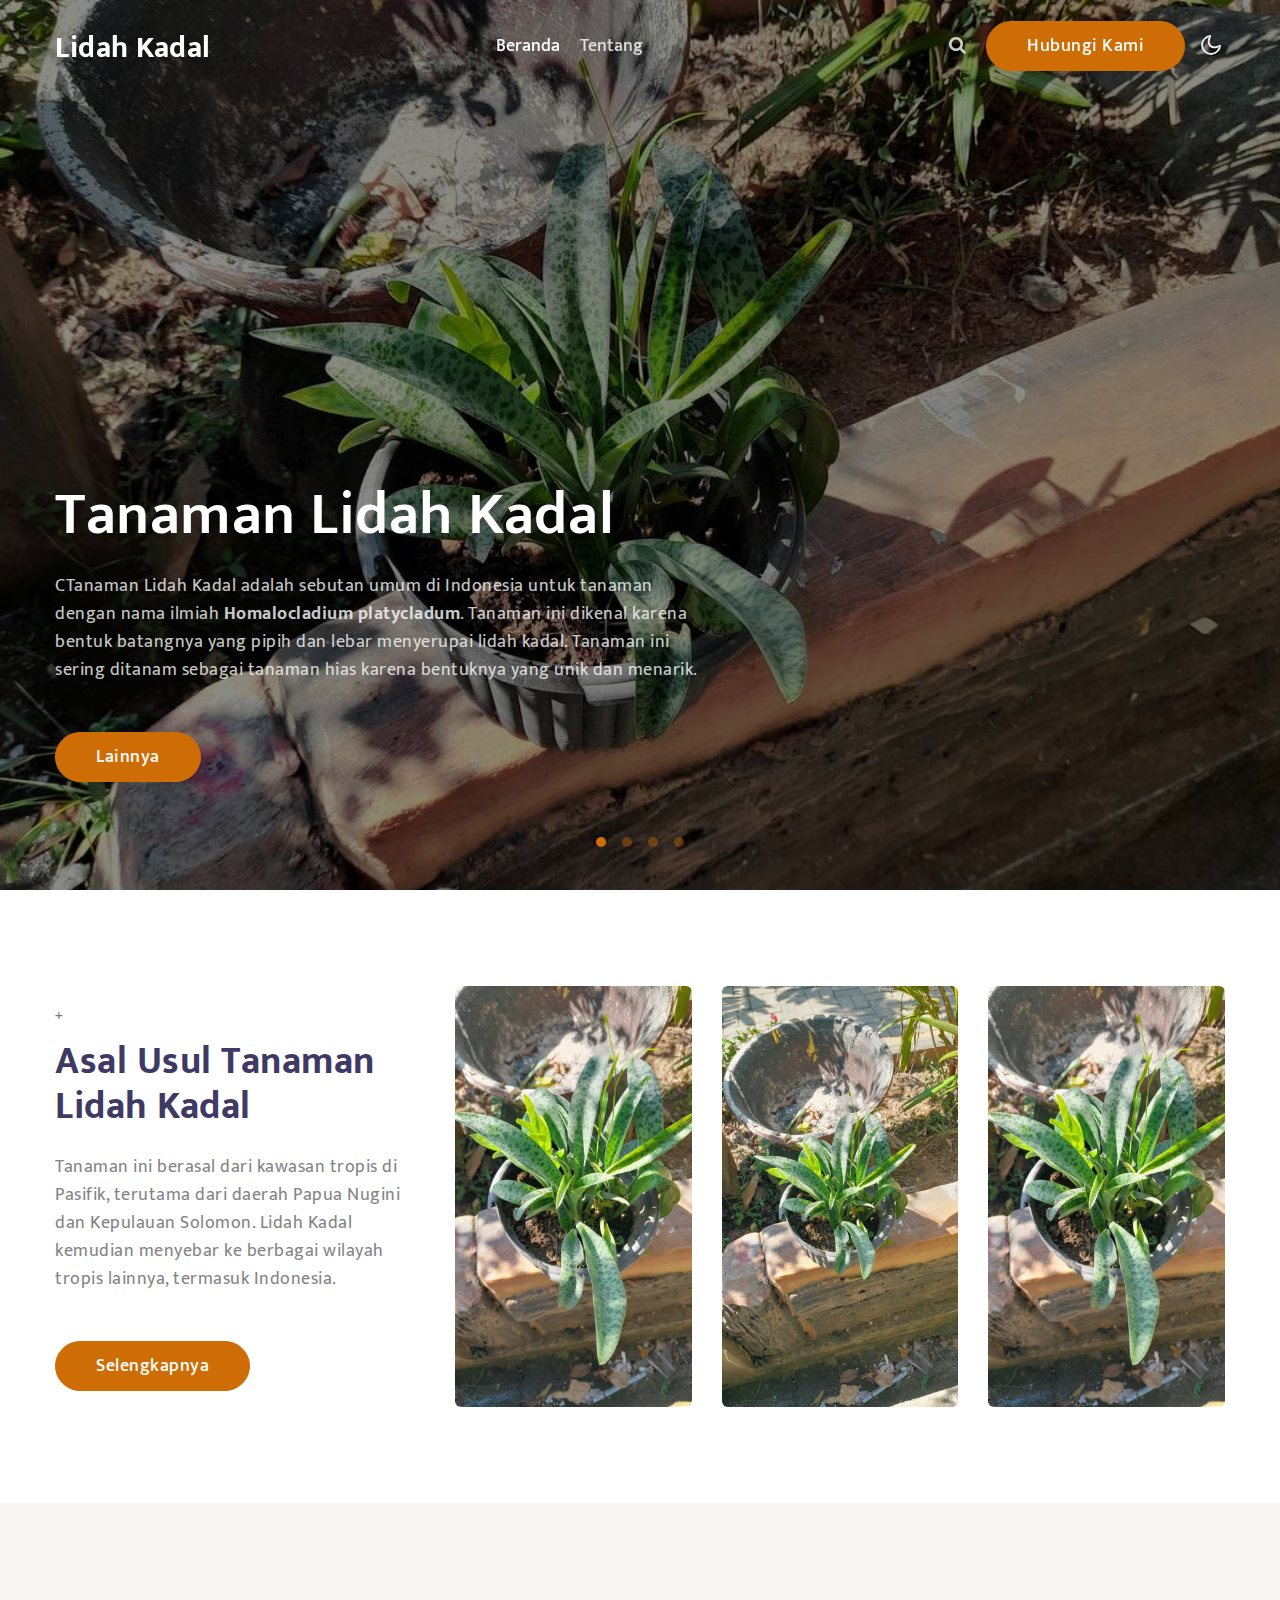
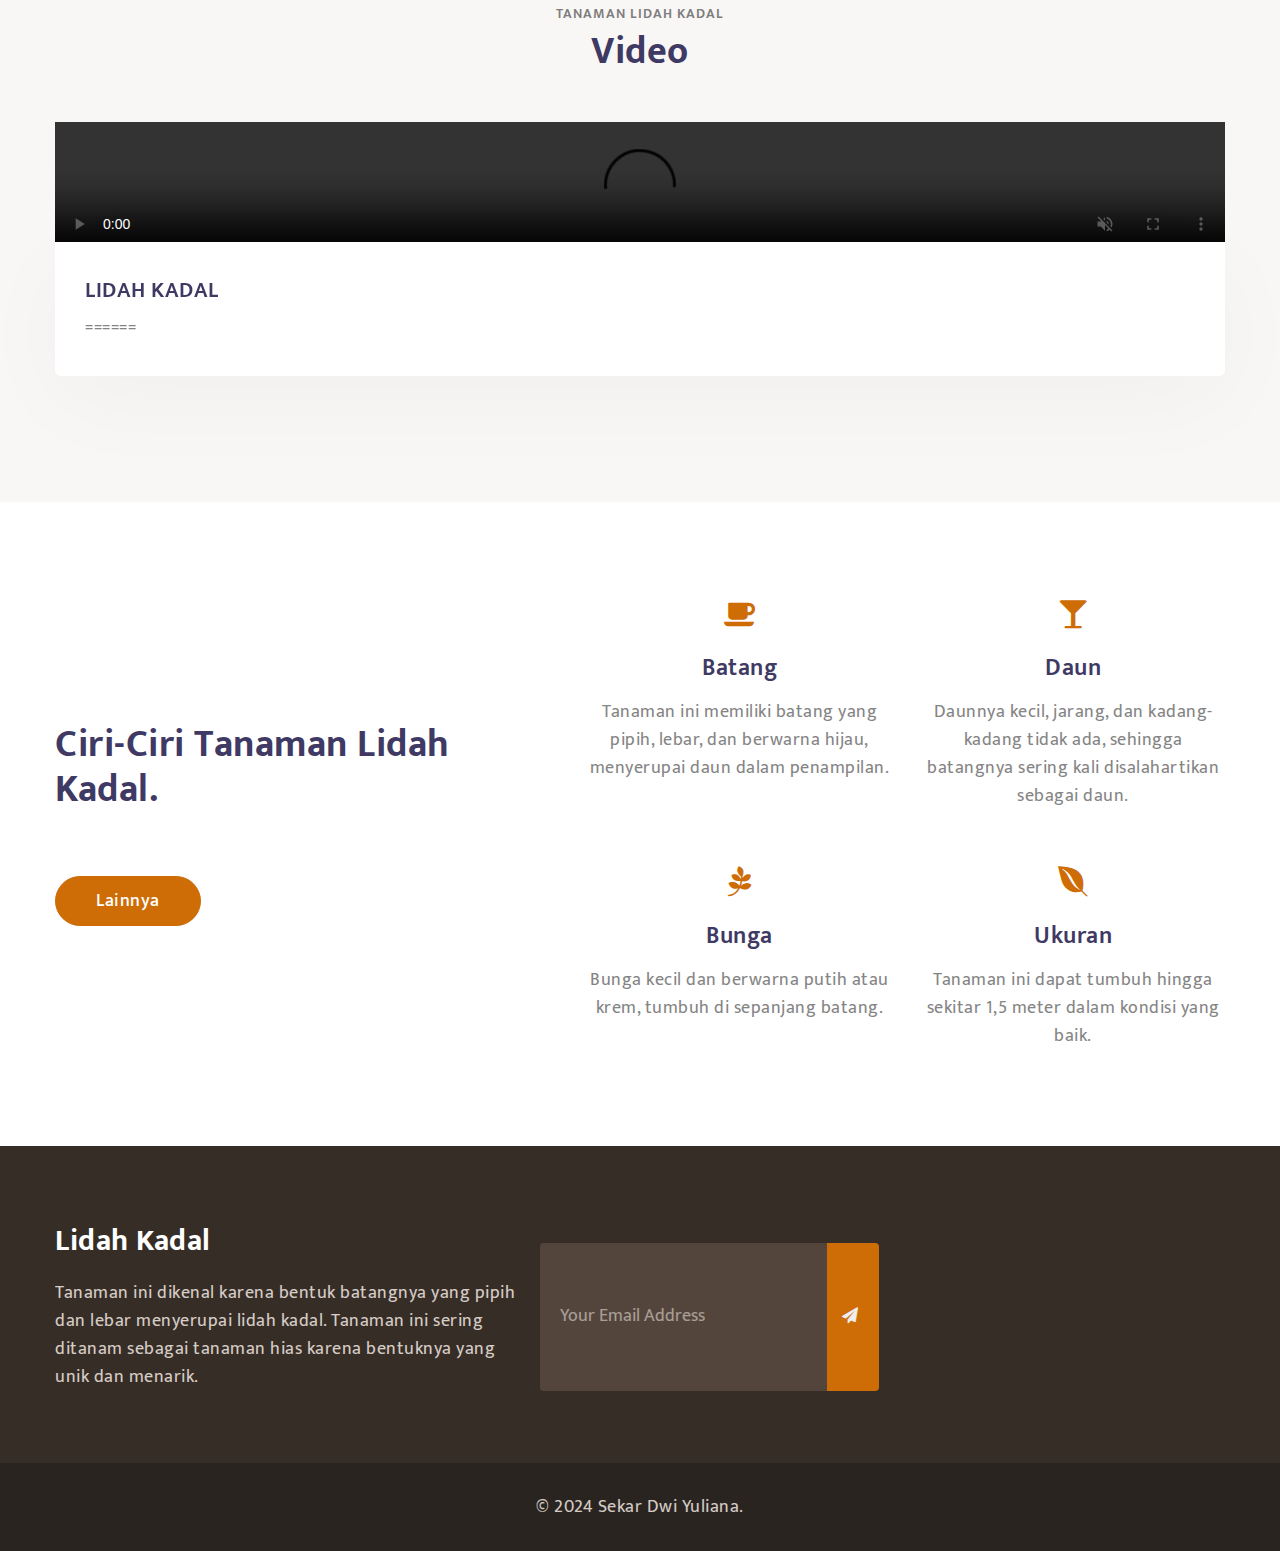
==== commit 7d78c517: "Update index.html" ====
--- a/lidah kadal/index.html
+++ b/lidah kadal/index.html
@@ -280,7 +280,7 @@
   </div>
   <div class="bottom-copies text-center">
     <div class="container">
-      <p class="copy-footer-29">© 2020 Sekar Dwi Yuliana.
+      <p class="copy-footer-29">© 2024 Sekar Dwi Yuliana.
     </div>
   </div>
 
@@ -511,4 +511,4 @@
 <script src="assets/js/bootstrap.min.js"></script>
 </body>
 
-</html>+</html>
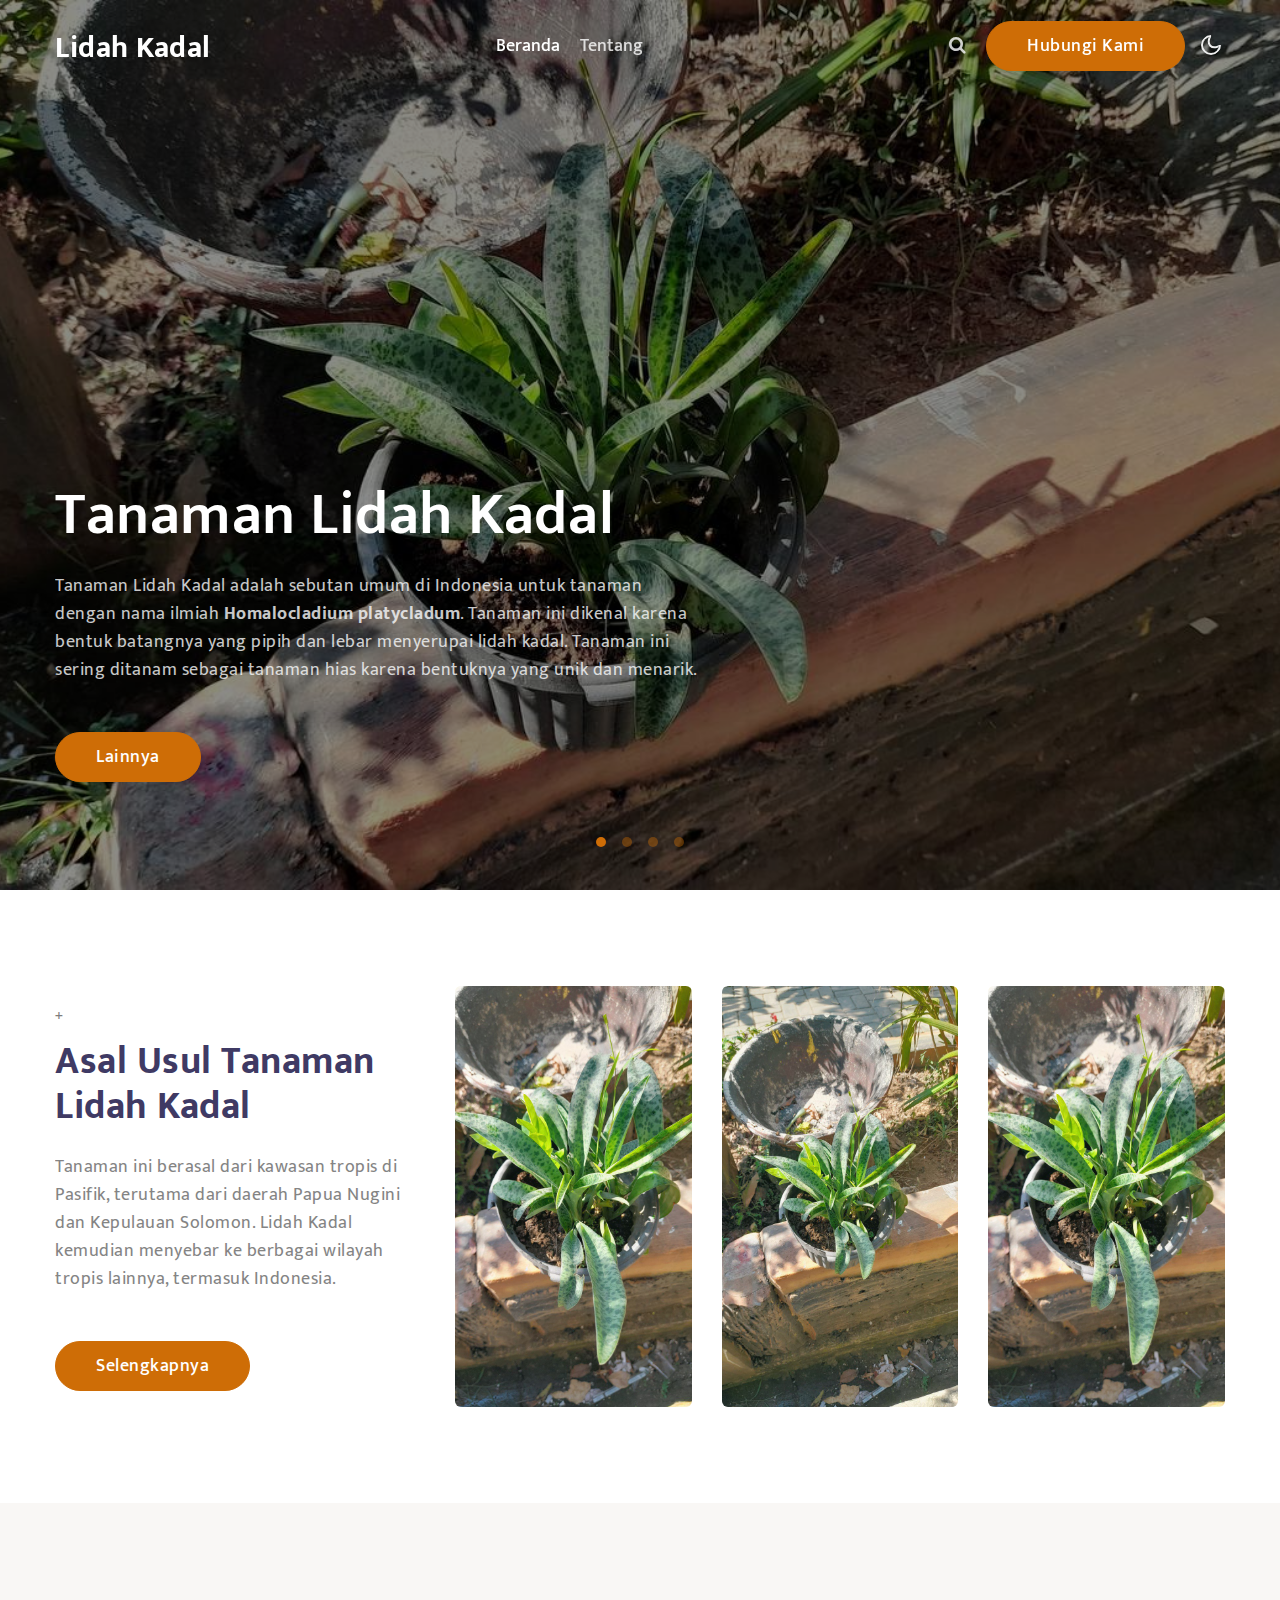
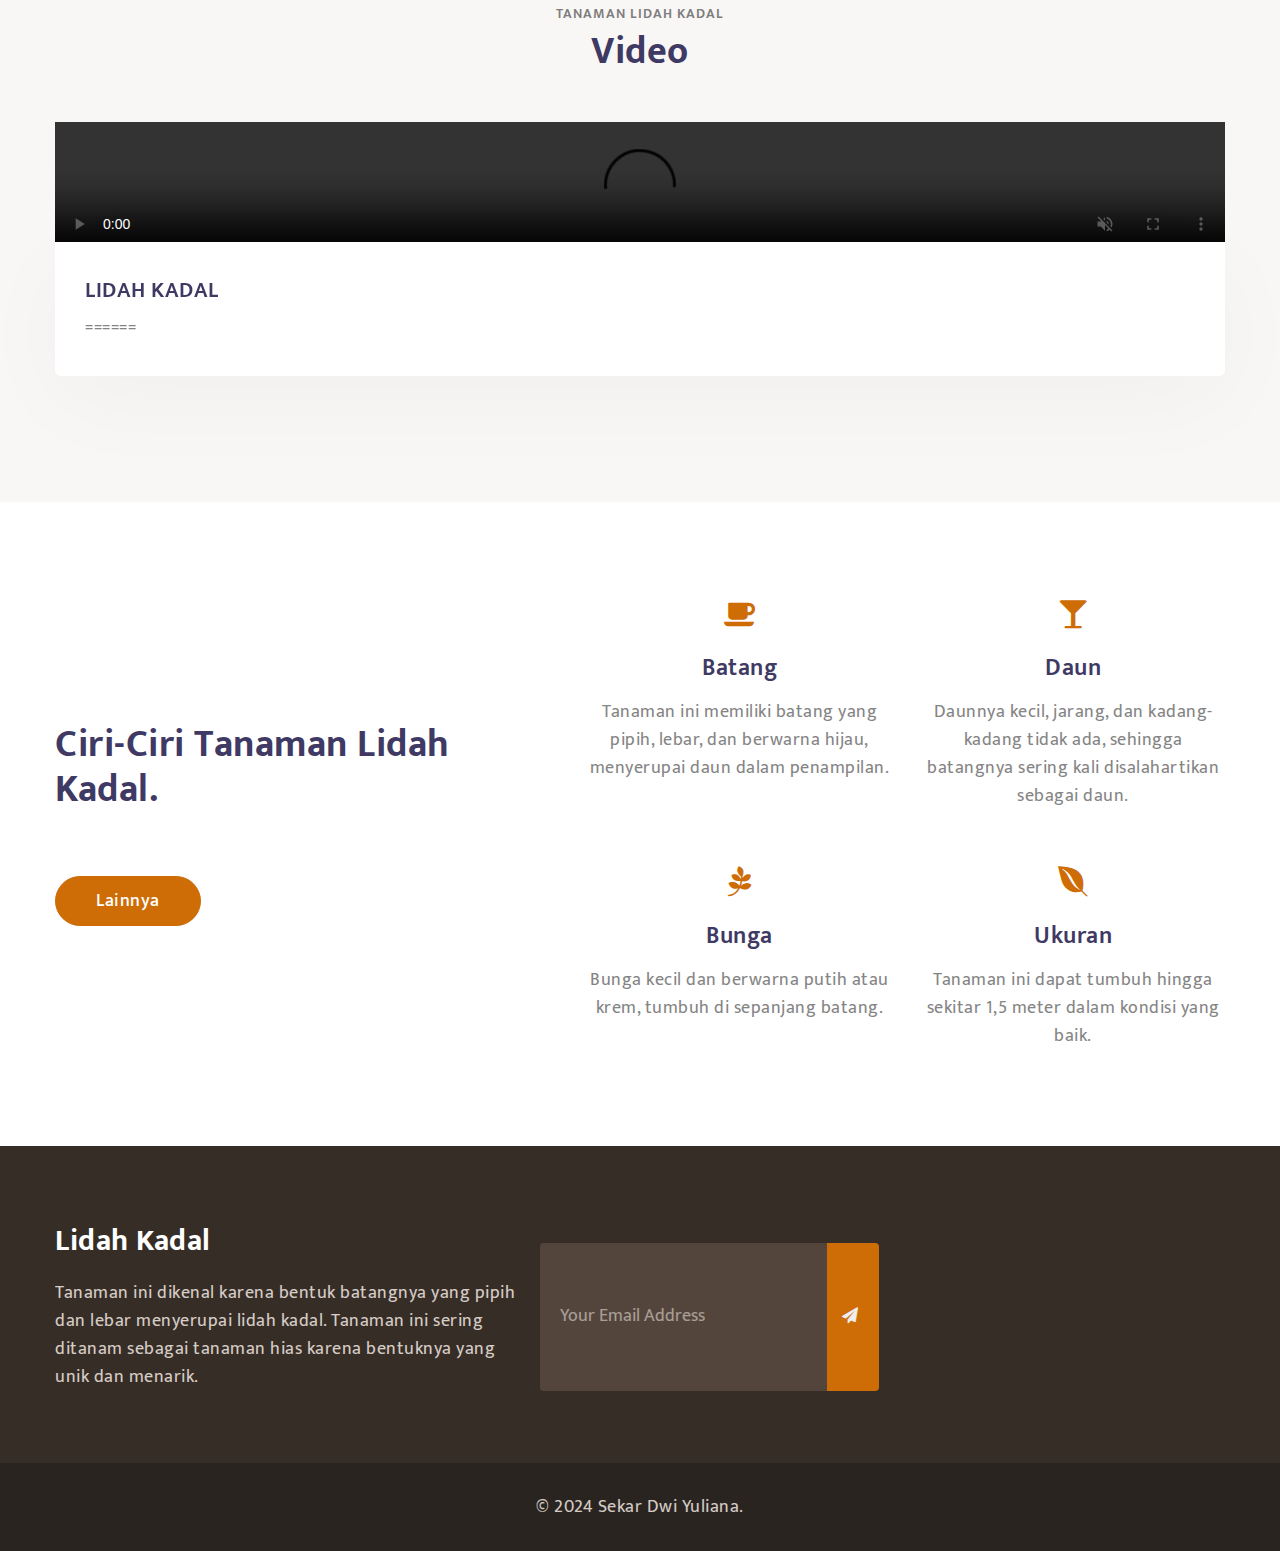
==== commit 9cb05478: "Update index.html" ====
--- a/lidah kadal/index.html
+++ b/lidah kadal/index.html
@@ -96,7 +96,7 @@
                             <div class="container">
                                 <div class="banner-info-bg">
                                     <h5>Tanaman Lidah Kadal</h5>
-                                    <p class="mt-4">CTanaman Lidah Kadal adalah sebutan umum di Indonesia untuk tanaman dengan nama ilmiah <b>Homalocladium platycladum</b>.
+                                    <p class="mt-4">Tanaman Lidah Kadal adalah sebutan umum di Indonesia untuk tanaman dengan nama ilmiah <b>Homalocladium platycladum</b>.
                                     Tanaman ini dikenal karena bentuk batangnya yang pipih dan lebar menyerupai lidah kadal. Tanaman ini sering ditanam
                                     sebagai tanaman hias karena bentuknya yang unik dan menarik. </p>
                                     <a class="btn btn-style btn-primary mt-sm-5 mt-4" href="about.html"> Lainnya</a>
@@ -113,7 +113,7 @@
                             <div class="container">
                                 <div class="banner-info-bg">
                                     <h5>Tanaman Lidah Kadal</h5>
-                                    <p class="mt-4">CTanaman Lidah Kadal adalah sebutan umum di Indonesia untuk tanaman dengan nama ilmiah <b>Homalocladium
+                                    <p class="mt-4">Tanaman Lidah Kadal adalah sebutan umum di Indonesia untuk tanaman dengan nama ilmiah <b>Homalocladium
                                             platycladum</b>.
                                         Tanaman ini dikenal karena bentuk batangnya yang pipih dan lebar menyerupai lidah kadal. Tanaman ini sering ditanam
                                         sebagai tanaman hias karena bentuknya yang unik dan menarik. </p>
@@ -131,7 +131,7 @@
                             <div class="container">
                                 <div class="banner-info-bg">
                                     <h5>Tanaman Lidah Kadal</h5>
-                                    <p class="mt-4">CTanaman Lidah Kadal adalah sebutan umum di Indonesia untuk tanaman dengan nama ilmiah <b>Homalocladium
+                                    <p class="mt-4">Tanaman Lidah Kadal adalah sebutan umum di Indonesia untuk tanaman dengan nama ilmiah <b>Homalocladium
                                             platycladum</b>.
                                         Tanaman ini dikenal karena bentuk batangnya yang pipih dan lebar menyerupai lidah kadal. Tanaman ini sering ditanam
                                         sebagai tanaman hias karena bentuknya yang unik dan menarik. </p>
@@ -148,11 +148,13 @@
                         <div class="banner-info">
                             <div class="container">
                                 <div class="banner-info-bg">
-                                    <h5>Celebrate coffee brands</h5>
-                                    <p class="mt-4">Coffee Shop is the place where you can get flavorful coffee strains
-                                        from global elite brands and roasters at very affordable price. Lorem ipsum
-                                        dolor sit amet elit. Non, explicabo et sit amet. </p>
+                                    <h5>Tanaman Lidah Kadal</h5>
+                                    <p class="mt-4">Tanaman Lidah Kadal adalah sebutan umum di Indonesia untuk tanaman dengan nama ilmiah <b>Homalocladium
+                                            platycladum</b>.
+                                        Tanaman ini dikenal karena bentuk batangnya yang pipih dan lebar menyerupai lidah kadal. Tanaman ini sering ditanam
+                                        sebagai tanaman hias karena bentuknya yang unik dan menarik. </p>
                                     <a class="btn btn-style btn-primary mt-sm-5 mt-4" href="about.html"> Lainnya</a>
+                                </div>
                                 </div>
                             </div>
                         </div>
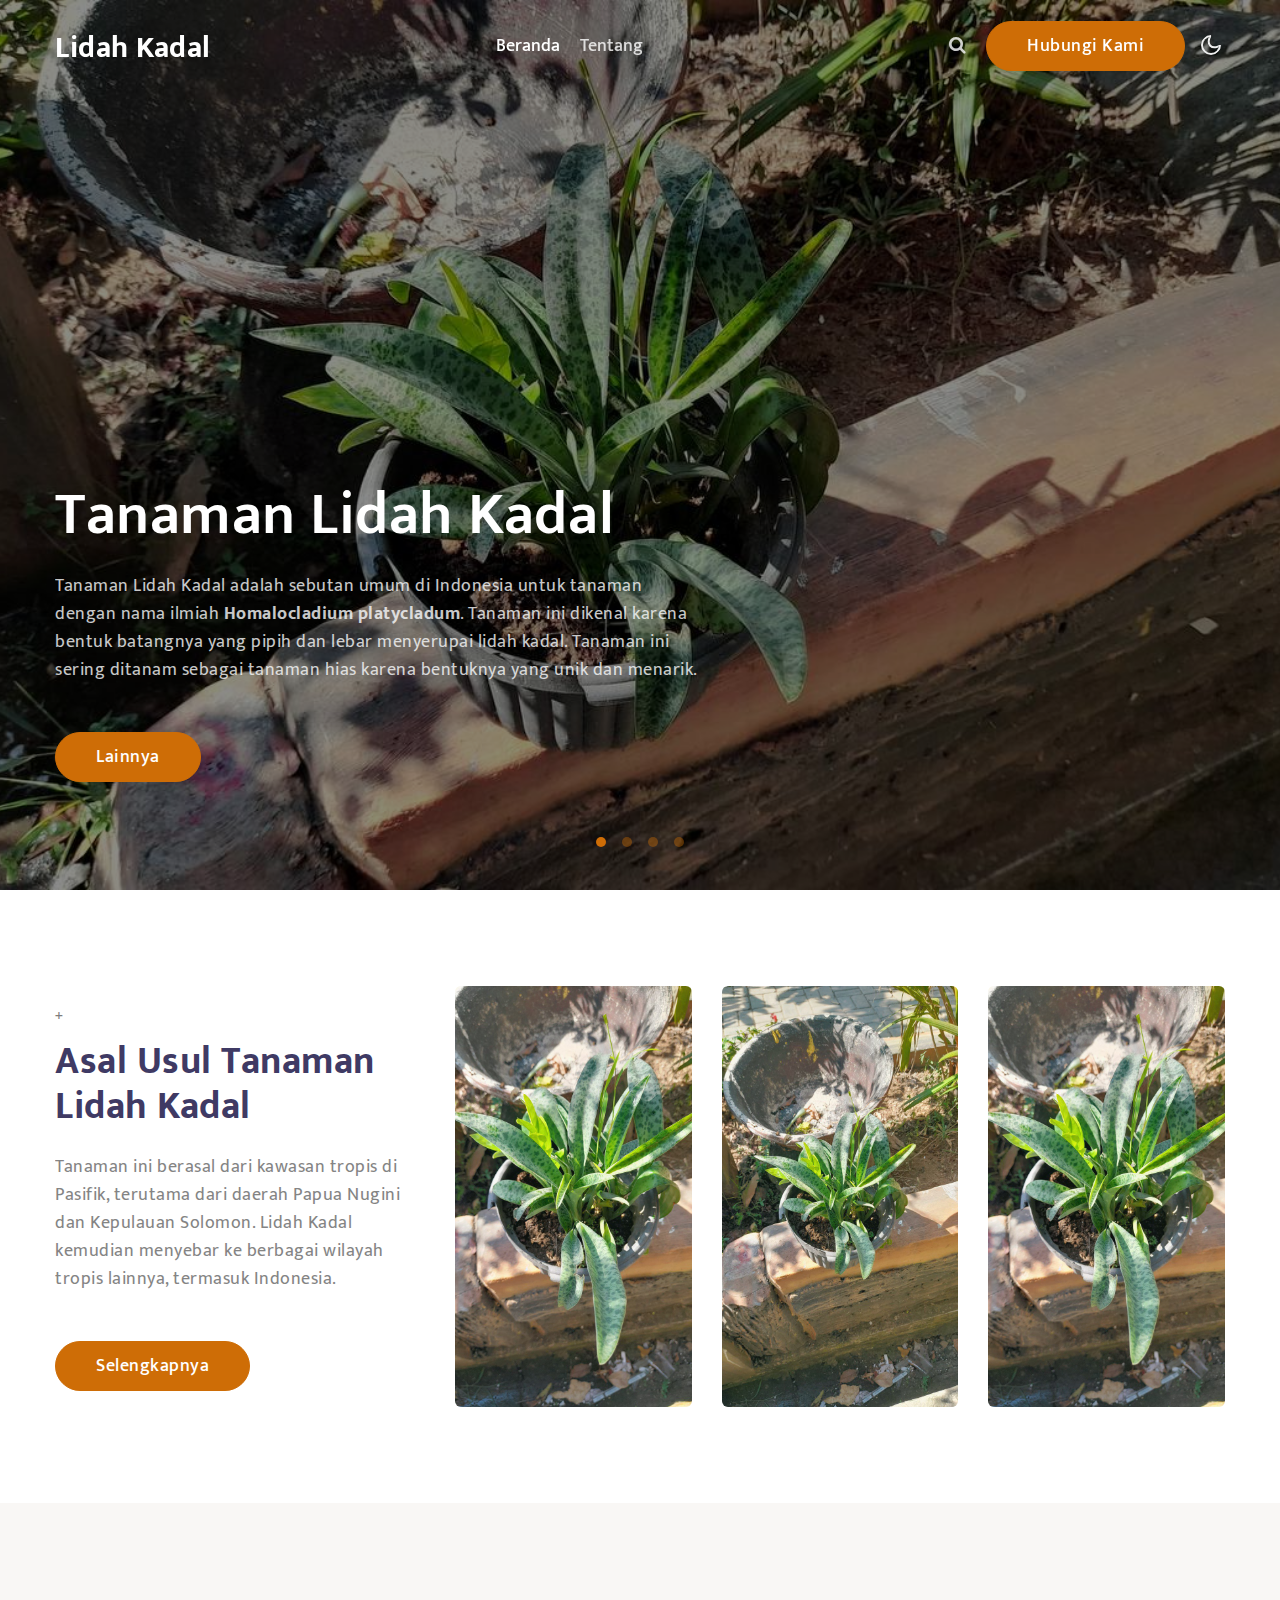
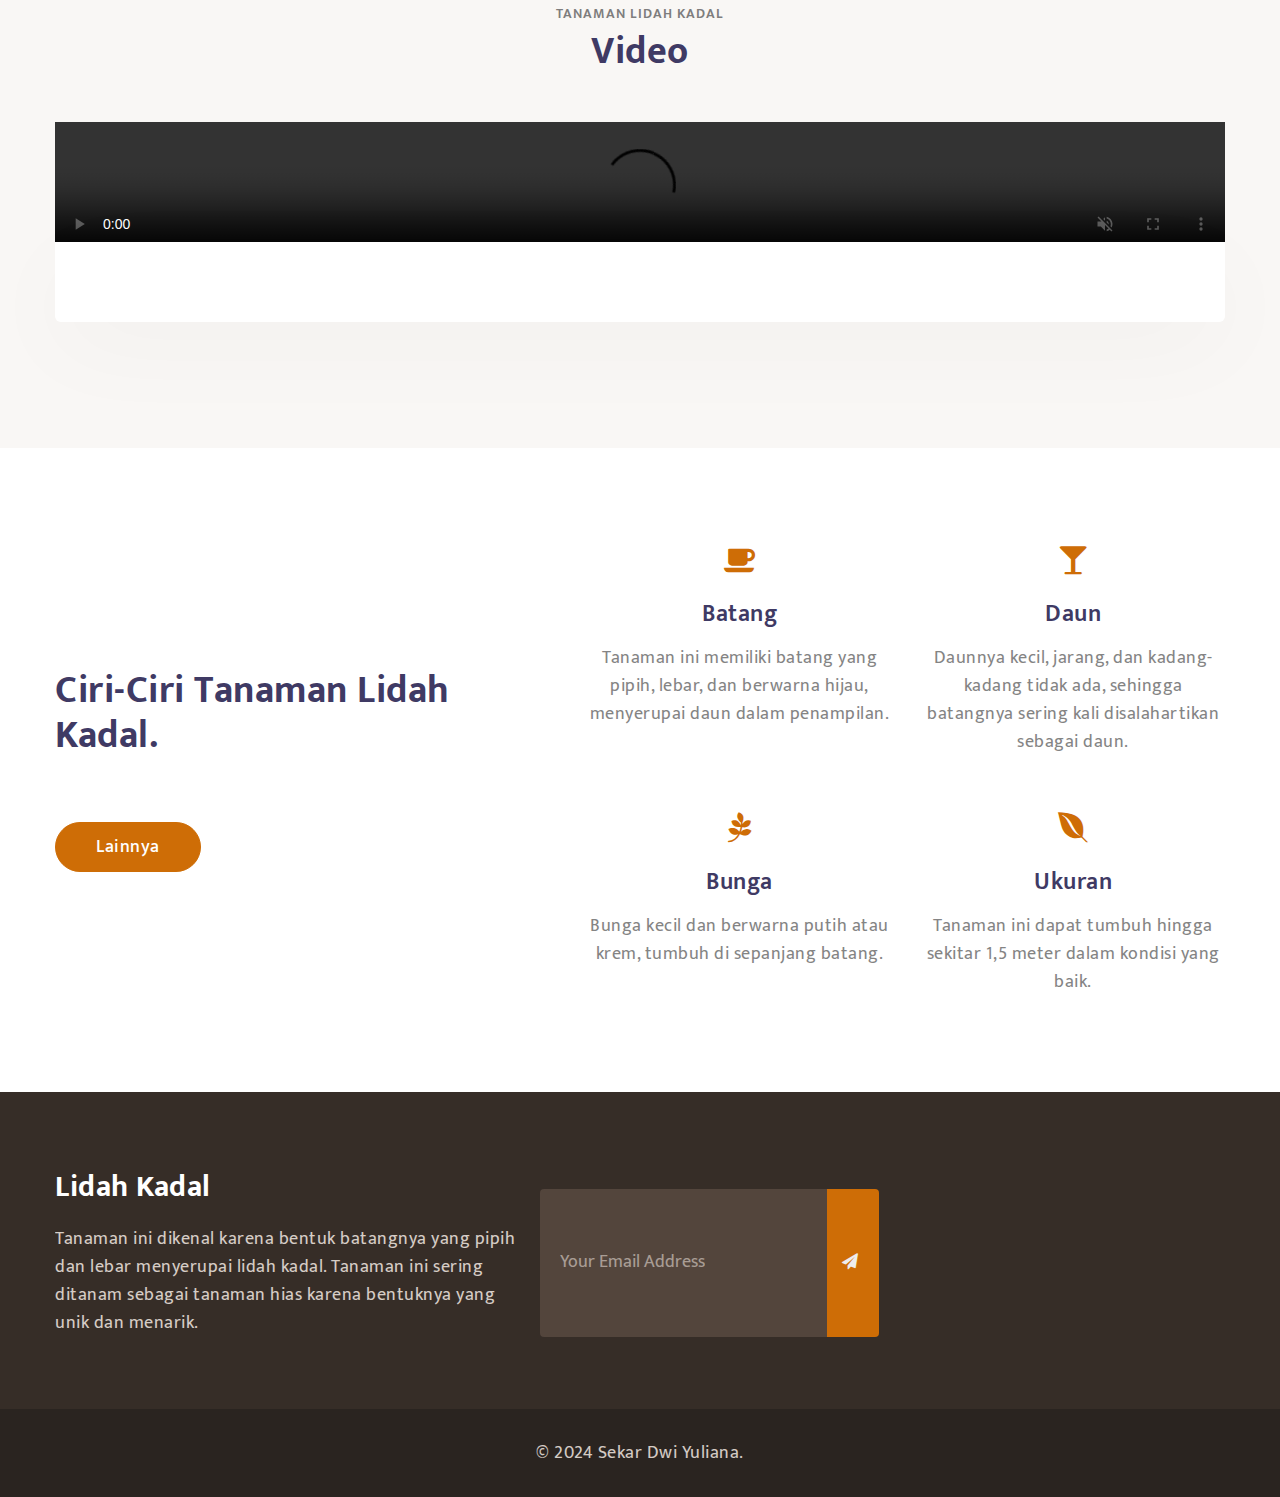
==== commit e1999e49: "Update index.html" ====
--- a/lidah kadal/index.html
+++ b/lidah kadal/index.html
@@ -204,8 +204,8 @@
                         Your browser does not support the video tag.
                     </video>
                     <div class="float-lt feature-gd">
-                        <h3><a href="#url">LIDAH KADAL</a></h3>
-                        <p>======</p>
+                        <h3><a href="#url"></a></h3>
+                        <p></p>
                     </div>
                 </div>
             </div>
